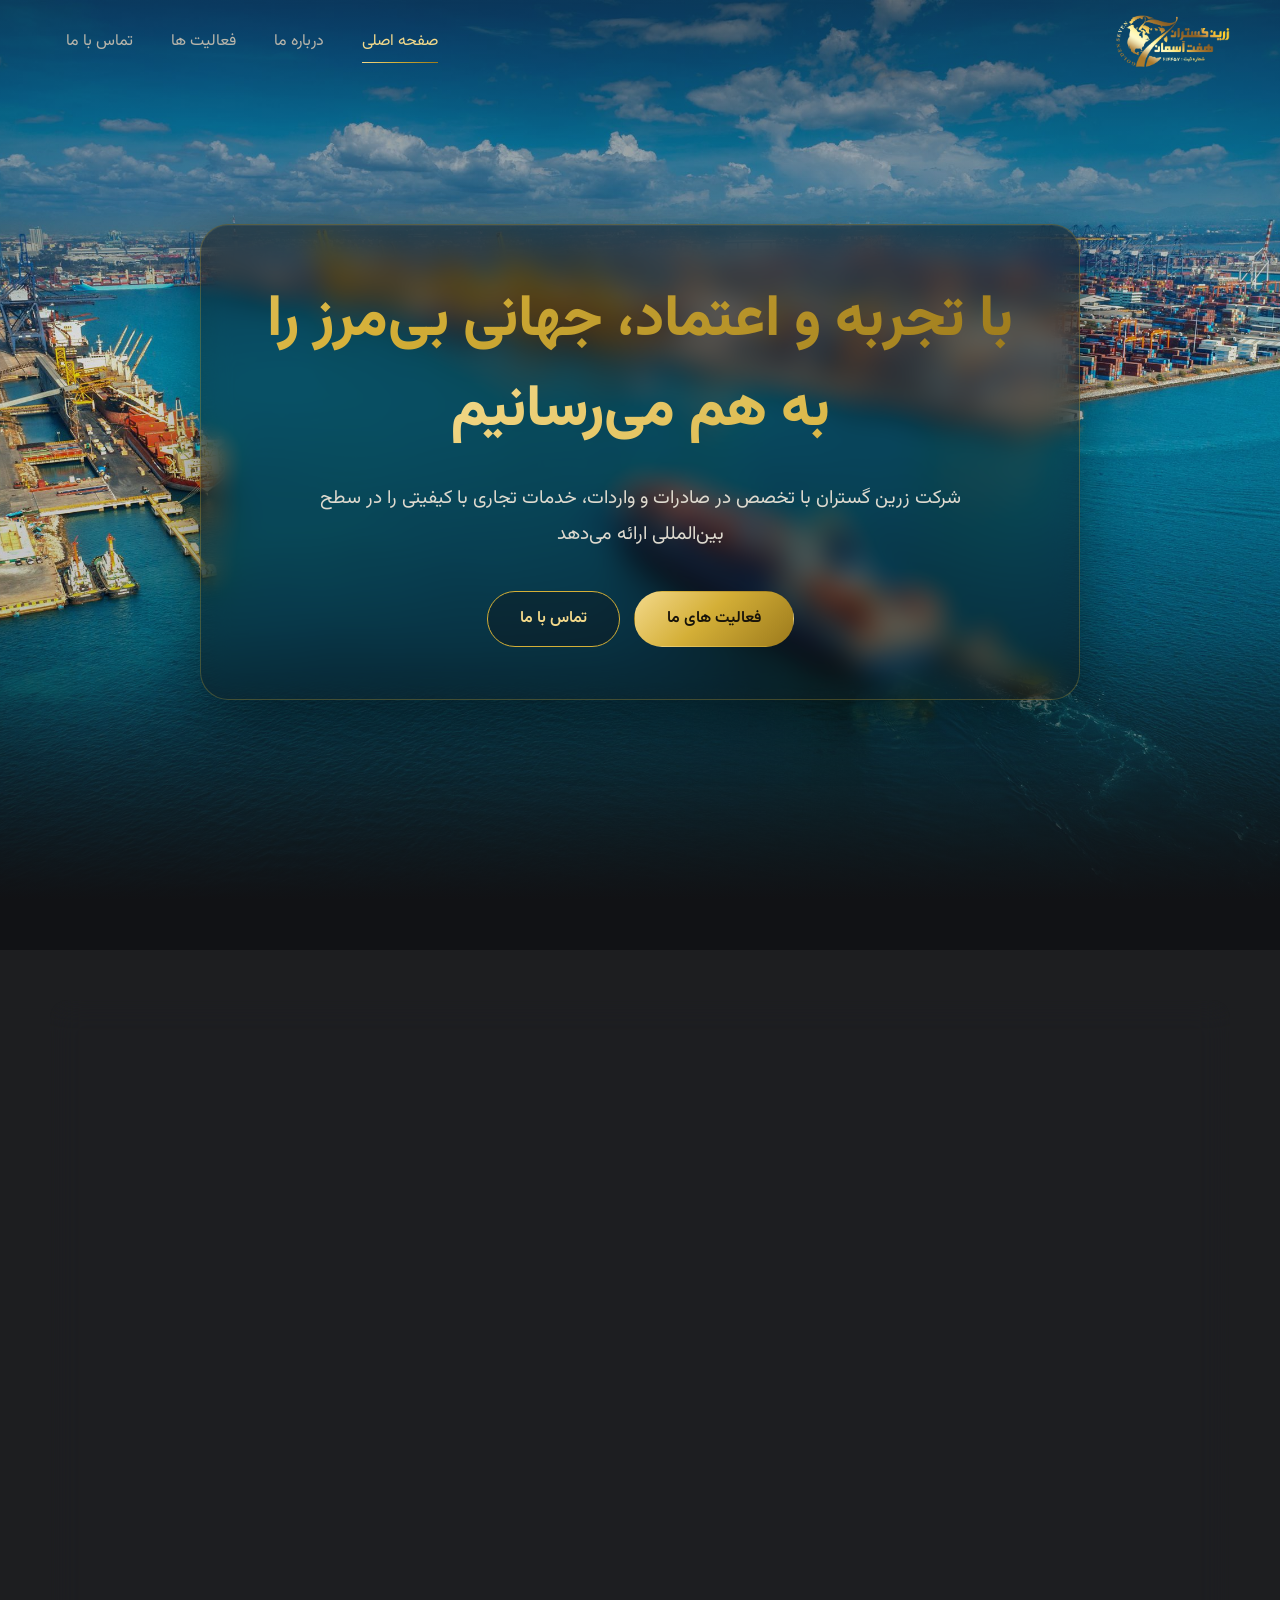
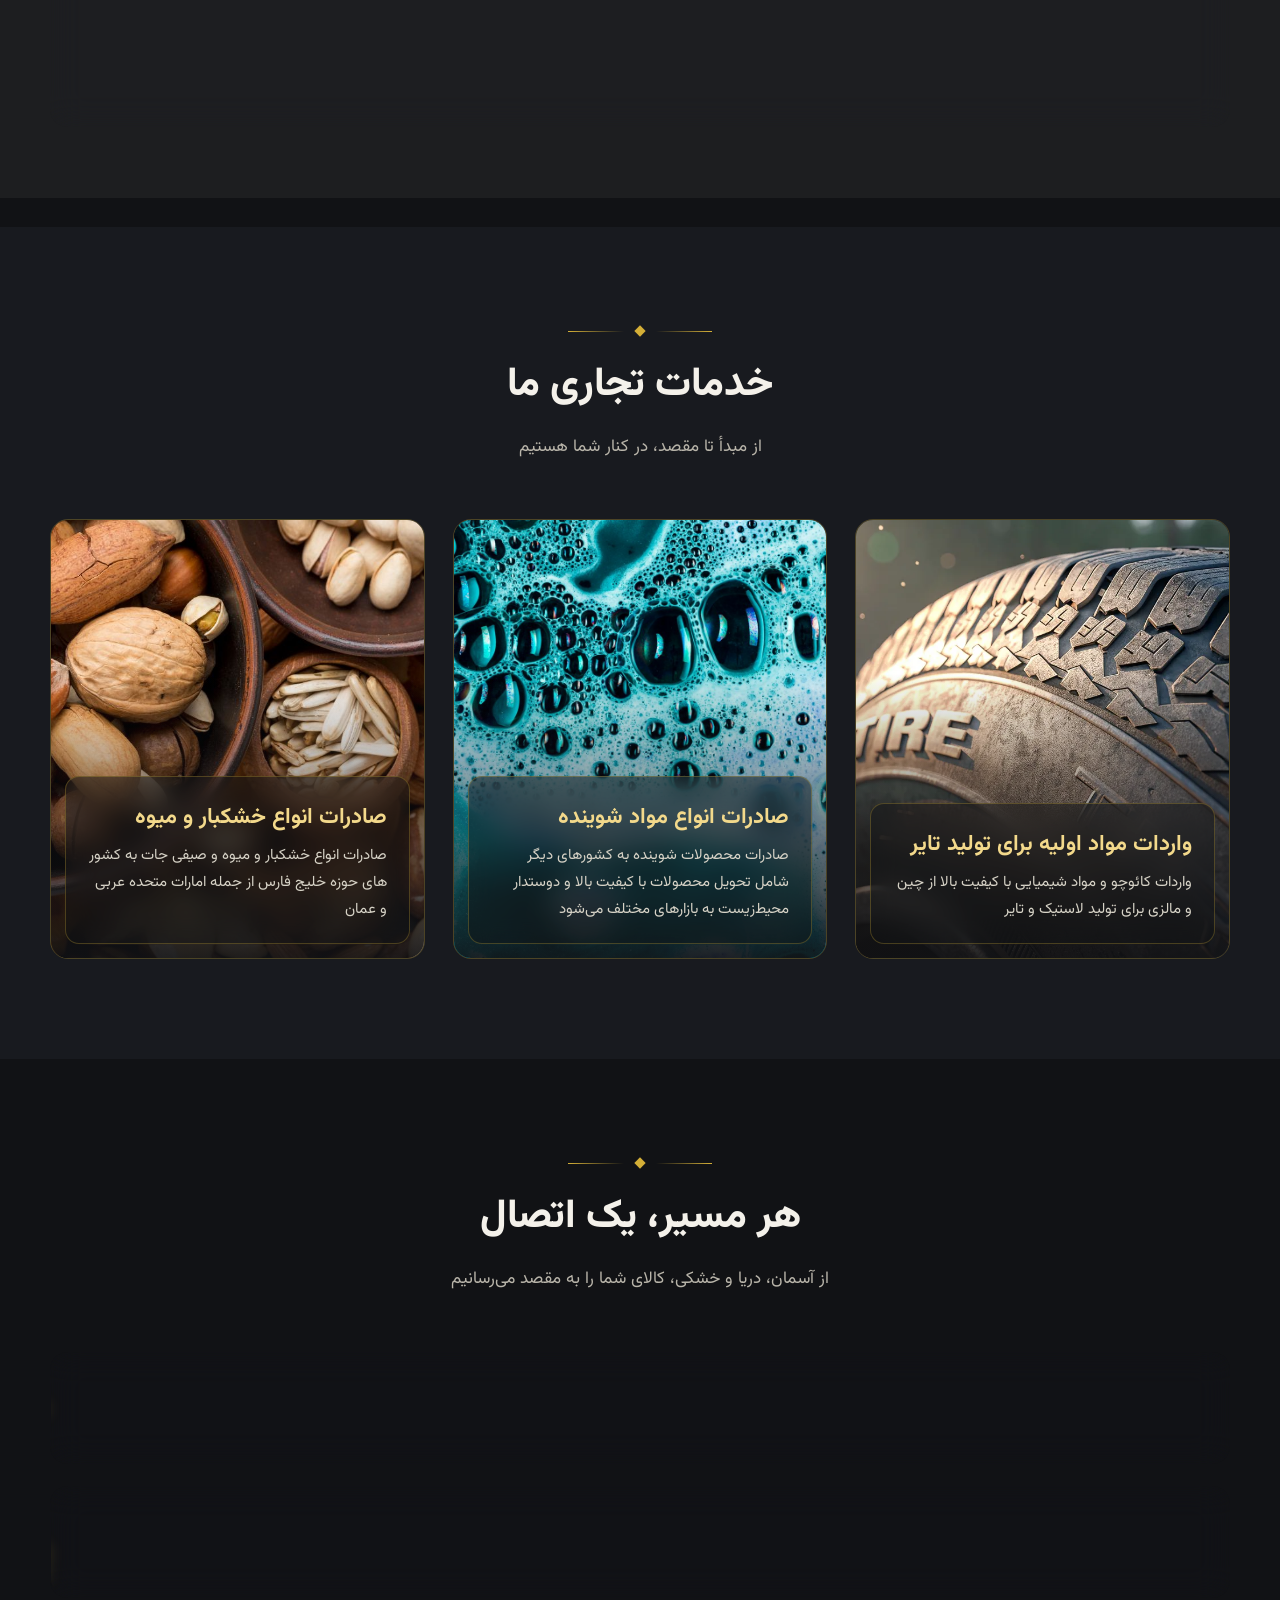
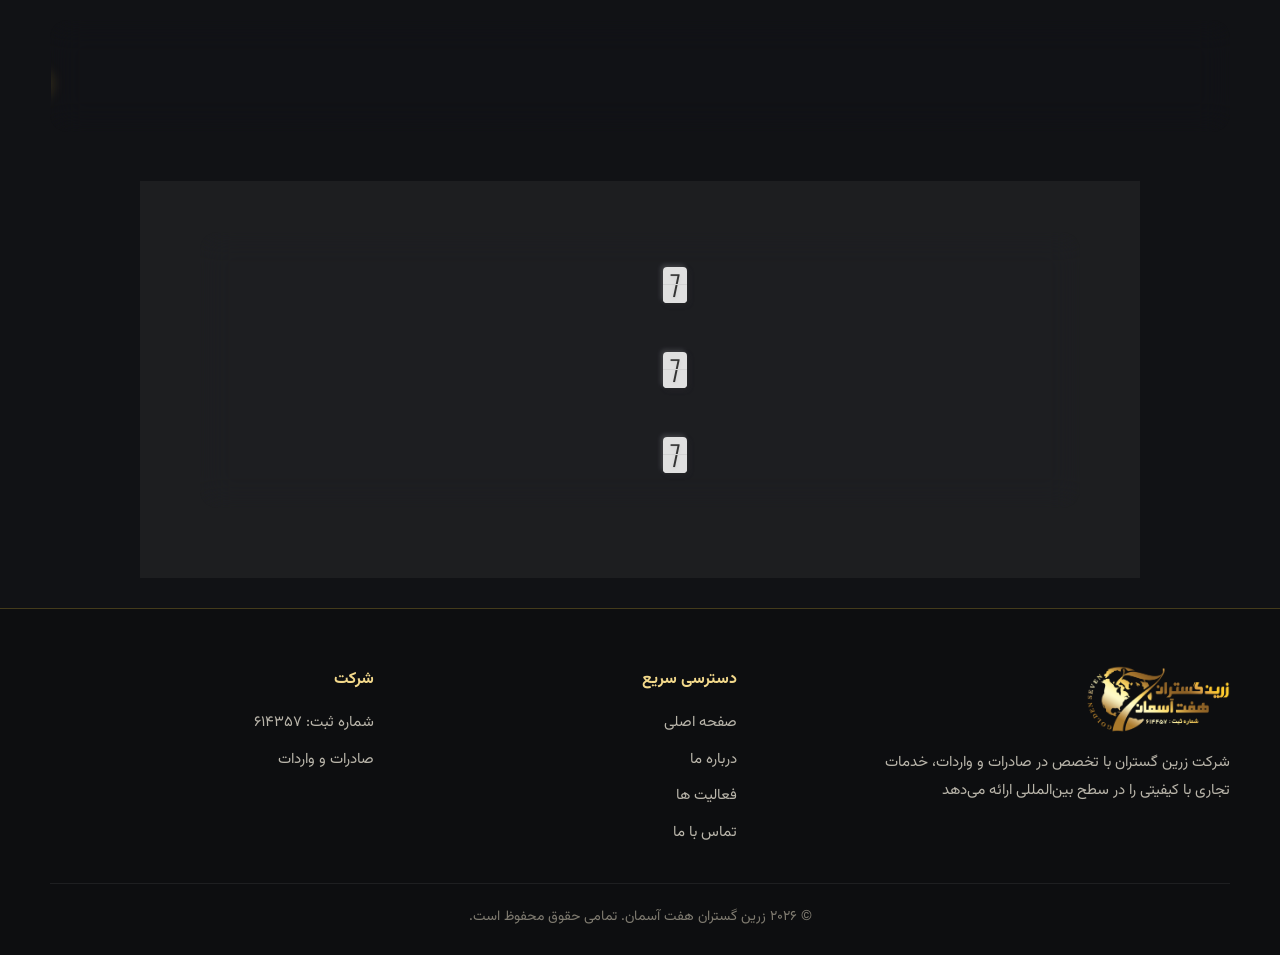
==== index.html @ d0efed1f "Fix flip animation, restore original flip look at half size, add Tehran weather card Co-Authored-By:" ====
<!DOCTYPE html>
<html lang="fa" dir="rtl">
<head>
  <meta charset="utf-8">
  <meta name="viewport" content="width=device-width, initial-scale=1">
  <title data-i18n="home.title">زرین گستران | صادرات و واردات</title>
  <meta name="description" content="شرکت زرین گستران با تخصص در صادرات و واردات، خدمات تجاری با کیفیتی را در سطح بین‌المللی ارائه می‌دهد.">
  <meta name="theme-color" content="#111215">
  <link rel="icon" href="images/Logo.png">
  <link rel="preconnect" href="https://fonts.googleapis.com">
  <link rel="preconnect" href="https://fonts.gstatic.com" crossorigin>
  <link href="https://fonts.googleapis.com/css2?family=Oswald:wght@300&family=Vazirmatn:wght@300;400;600;800&display=swap" rel="stylesheet">
  <link rel="stylesheet" href="css/style.css">
</head>
<body>

<header class="site-header">
  <div class="container header-inner">
    <a class="brand" href="index.html" aria-label="زرین گستران"><img src="images/Logo.png" alt="زرین گستران هفت آسمان"></a>
    <nav class="nav" id="nav">
      <a href="index.html" class="active" data-i18n="nav.home">صفحه اصلی</a>
      <a href="about.html" data-i18n="nav.about">درباره ما</a>
      <a href="activities.html" data-i18n="nav.activities">فعالیت ها</a>
      <a href="contact.html" data-i18n="nav.contact">تماس با ما</a>
      <button class="lang-switch" type="button" aria-label="Language">EN</button>
    </nav>
    <button class="nav-toggle" type="button" aria-label="منو" aria-expanded="false" aria-controls="nav"><span></span></button>
  </div>
</header>

<main>
  <!-- ===== Hero ===== -->
  <section class="hero">
    <div class="hero-bg" role="img" aria-label="کشتی حامل کانتینر"></div>

    <!-- plane flying across the banner -->
    <div class="lane-track" aria-hidden="true">
      <div class="mover">
        <span class="trail"></span>
        <span class="vehicle plane"><svg viewBox="0 0 24 24"><path fill="currentColor" d="M14 8.947L22 14v2l-8-2.526v5.36l3 1.666V22l-4.5-1L8 22v-1.5l3-1.667v-5.36L3 16v-2l8-5.053V3.5a1.5 1.5 0 0 1 3 0z"/></svg></span>
      </div>
    </div>

    <div class="container hero-content">
      <h1 class="fade-up" style="--d:.25s"><span class="gold-text" data-i18n="hero.quote">با تجربه و اعتماد، جهانی بی‌مرز را به هم می‌رسانیم</span></h1>
      <p class="hero-lead fade-up" style="--d:.45s" data-i18n="hero.lead">شرکت زرین گستران با تخصص در صادرات و واردات، خدمات تجاری با کیفیتی را در سطح بین‌المللی ارائه می‌دهد</p>
      <div class="hero-actions fade-up" style="--d:.65s">
        <a class="btn btn-gold" href="activities.html" data-i18n="hero.cta1">فعالیت های ما</a>
        <a class="btn btn-ghost" href="contact.html" data-i18n="hero.cta2">تماس با ما</a>
      </div>
    </div>
    <a class="scroll-hint" href="#intro" aria-label="scroll"><i></i><i></i><i></i></a>
  </section>

  <!-- ===== Introduction ===== -->
  <section class="section" id="intro">
    <div class="container">
      <div class="intro-panel glass reveal">
        <div>
          <h2 data-i18n="intro.title">با تجربه، ارتباطات و حفظ اعتماد، راه تجارت هموار است</h2>
          <p data-i18n="intro.p1">گروه زرین گستران هفت آسمان یک شرکت برجسته و پیشرو در صنعت واردات، صادرات و فعالیت‌های تجاری است که با بیش از دو دهه تجربه موفقیت‌آمیز، به ارائه خدمات گسترده و با کیفیت در انواع صنایع مختلف می‌پردازد. این شرکت علاوه بر صادرات خشکبار، میوه‌جات و صیفی‌جات به بازارهای بین‌المللی، فعالیت‌های گسترده‌ای در زمینه صادرات محصولات غذایی و مواد شوینده به مناطق مختلف دنیا دارد. همچنین، این شرکت واردات انواع ماشین‌آلات صنعتی، تجهیزات پیچیده و مواد اولیه مورد نیاز از منابع بین‌المللی را انجام می‌دهد تا به بهبود و توسعه صنایع داخلی کمک کند.</p>
          <p data-i18n="intro.p2">هدف اصلی گروه زرین گستران هفت آسمان، ارائه خدمات با کیفیت بالا و ایجاد روابط تجاری بین‌المللی پایدار و بلندمدت است. این شرکت با بهره‌گیری از تخصص و تجربه فراوان، به دنبال توسعه مستمر و گسترش فعالیت‌های خود در بازارهای جهانی می‌باشد و نقش بسیار مهمی در توسعه اقتصادی منطقه و کشورهای مختلف دارد.</p>
          <a class="btn btn-gold intro-btn" href="activities.html" data-i18n="intro.btn">فعالیت‌های تجاری</a>
        </div>
        <figure class="intro-photo">
          <div class="clip"><img src="images/office.jpg" alt="دفتر زرین گستران" loading="lazy"></div>
        </figure>
      </div>
    </div>
  </section>

  <!-- ===== Three cards ===== -->
  <section class="section section-alt">
    <div class="container">
      <div class="section-head reveal">
        <div class="ornament"><i></i></div>
        <h2 data-i18n="cards.title">خدمات تجاری ما</h2>
        <p data-i18n="cards.sub">از مبدأ تا مقصد، در کنار شما هستیم</p>
      </div>
      <div class="cards">
        <article class="card reveal" style="--d:0s">
          <img src="images/tyre.webp" alt="تایر" loading="lazy">
          <div class="card-body">
            <h3 data-i18n="card1.title">واردات مواد اولیه برای تولید تایر</h3>
            <p data-i18n="card1.text">واردات کائوچو و مواد شیمیایی با کیفیت بالا از چین و مالزی برای تولید لاستیک و تایر</p>
          </div>
        </article>
        <article class="card reveal" style="--d:.15s">
          <img src="images/detergent.jpg" alt="مواد شوینده" loading="lazy">
          <div class="card-body">
            <h3 data-i18n="card2.title">صادرات انواع مواد شوینده</h3>
            <p data-i18n="card2.text">صادرات محصولات شوینده به کشورهای دیگر شامل تحویل محصولات با کیفیت بالا و دوستدار محیط‌زیست به بازارهای مختلف می‌شود</p>
          </div>
        </article>
        <article class="card reveal" style="--d:.3s">
          <img src="images/fruits-nuts.jpg" alt="خشکبار و میوه" loading="lazy">
          <div class="card-body">
            <h3 data-i18n="card3.title">صادرات انواع خشکبار و میوه</h3>
            <p data-i18n="card3.text">صادرات انواع خشکبار و میوه و صیفی جات به کشور های حوزه خلیج فارس از جمله امارات متحده عربی و عمان</p>
          </div>
        </article>
      </div>
    </div>
  </section>

  <!-- ===== Moving vehicles ===== -->
  <section class="section">
    <div class="container">
      <div class="section-head reveal">
        <div class="ornament"><i></i></div>
        <h2 data-i18n="lanes.title">هر مسیر، یک اتصال</h2>
        <p data-i18n="lanes.sub">از آسمان، دریا و خشکی، کالای شما را به مقصد می‌رسانیم</p>
      </div>
      <div class="lanes">
        <div class="lane lane-air glass reveal">
          <span class="lane-tag" data-i18n="lane.air">حمل هوایی</span>
          <div class="lane-track" aria-hidden="true">
            <div class="mover">
              <span class="trail"></span>
              <span class="vehicle plane"><svg viewBox="0 0 24 24"><path fill="currentColor" d="M14 8.947L22 14v2l-8-2.526v5.36l3 1.666V22l-4.5-1L8 22v-1.5l3-1.667v-5.36L3 16v-2l8-5.053V3.5a1.5 1.5 0 0 1 3 0z"/></svg></span>
            </div>
          </div>
        </div>
        <div class="lane lane-sea glass reveal" style="--d:.1s">
          <span class="lane-tag" data-i18n="lane.sea">حمل دریایی</span>
          <div class="lane-track" aria-hidden="true">
            <div class="mover">
              <span class="trail"></span>
              <span class="vehicle ship"><svg viewBox="0 0 32 32" aria-hidden="true"><g fill="none" stroke="currentColor" stroke-width="1.4" stroke-linecap="round" stroke-linejoin="round"><path d="M18.5 29.5c1.38 0 2.061-.55 2.5-1.5c.42.95 1.12 1.5 2.5 1.5s2.029-.52 2.5-1.5c.47 1 1.12 1.5 2.5 1.5c.965 0 1.582-.244 2.02-.732"/><path d="M3.5 26.5c1.38 0 2.061-.55 2.5-1.5c.42.95 1.12 1.5 2.5 1.5s2.029-.52 2.5-1.5c.47 1 1.12 1.5 2.5 1.5S15.55 26 16 25c.5.97 1.12 1.5 2.5 1.5s2.02-.52 2.5-1.5c.45.98 1.12 1.5 2.5 1.5"/><path d="M27.5 16.5l-5-6L22 7.5H5.9l-.5 3H4l-1.5 6"/><path d="M27.5 16.5h3l-3.44 7.64c-.64 1.44-2.069 2.36-3.649 2.36"/><path d="M3.36 24.573c-.235-.39-.408-.825-.5-1.293L1.5 16.5h22"/><path d="M13.5 7.5h-5l.5-3h2.5zM19.5 4.5v3"/><path d="M24.5 18.5h1M20.5 14.5h1M5.5 14.5h1M8.5 14.5h1M11.5 14.5h1M14.5 14.5h1M17.5 14.5h1M6.5 12.5h1M9.5 12.5h1M12.5 12.5h1M15.5 12.5h1M18.5 12.5h1M7.5 10.5h1M10.5 10.5h1M13.5 10.5h1M16.5 10.5h1M20.5 10.5h2"/></g></svg></span>
            </div>
          </div>
        </div>
        <div class="lane lane-land glass reveal" style="--d:.2s">
          <span class="lane-tag" data-i18n="lane.land">حمل زمینی</span>
          <div class="lane-track" aria-hidden="true">
            <div class="mover">
              <span class="trail"></span>
              <span class="vehicle truck"><svg class="wide" viewBox="-2 -2 126.88 66" aria-hidden="true"><path fill="currentColor" fill-rule="evenodd" clip-rule="evenodd" d="M105.01,40.54c-5.7,0-10.3,4.63-10.3,10.3c0,5.7,4.63,10.3,10.3,10.3c5.7,0,10.3-4.63,10.3-10.3 C115.31,45.14,110.68,40.54,105.01,40.54L105.01,40.54z M61.86,41.46c-5.2,0-9.38,4.22-9.38,9.38c0,5.2,4.22,9.38,9.38,9.38 c5.2,0,9.38-4.22,9.38-9.38C71.24,45.64,67.02,41.46,61.86,41.46L61.86,41.46z M61.86,47.23c-1.99,0-3.61,1.62-3.61,3.61 s1.62,3.61,3.61,3.61c1.99,0,3.61-1.62,3.61-3.61S63.85,47.23,61.86,47.23L61.86,47.23z M24.11,41.46c-5.2,0-9.38,4.22-9.38,9.38 c0,5.2,4.22,9.38,9.38,9.38c5.2,0,9.38-4.22,9.38-9.38C33.5,45.64,29.28,41.46,24.11,41.46L24.11,41.46z M24.11,47.23 c-1.99,0-3.61,1.62-3.61,3.61s1.62,3.61,3.61,3.61c1.99,0,3.61-1.62,3.61-3.61S26.11,47.23,24.11,47.23L24.11,47.23z M47.37,53.53 H38.1v-3.01h9.27V53.53L47.37,53.53z M10.46,53.53H5.63c-1.55,0-2.95-0.66-3.96-1.71c-1.01-1.05-1.65-2.5-1.65-4.02V8.06 c0-2.44-0.36-4.44,1.62-6.42C2.66,0.63,4.05,0,5.6,0h73.32c1.55,0,2.95,0.63,3.96,1.65c1.01,1.01,1.65,2.41,1.65,3.96l0,7.26 l10.27,0.07l3.62,0.02l0,0c0.73,0.79,1.4,1.6,2.01,2.42c2.71,3.64,4.23,7.94,4.52,12.11l16.38,6.27l1.55,16.51h-5.01 c-2.31-18.03-25.03-15.84-25.73,0l-7.61,0v1.74c0,0.86-0.67,1.52-1.52,1.52l-6.69,0v-3.04h5.16V5.61c0-0.7-0.28-1.33-0.76-1.81 c-0.48-0.48-1.11-0.76-1.81-0.76H5.6c-0.7,0-1.33,0.29-1.81,0.76C2.76,4.77,3.07,6.43,3.07,7.7v40.1c0,0.73,0.32,1.43,0.79,1.93 c0.48,0.48,1.08,0.79,1.77,0.79h4.82V53.53L10.46,53.53z M94.46,17.89l-5.83-0.09v9.69h11.02C99.12,23.98,97.49,20.9,94.46,17.89 L94.46,17.89z M105.01,46.88c-2.19,0-3.96,1.77-3.96,3.96c0,2.19,1.77,3.96,3.96,3.96c2.19,0,3.96-1.77,3.96-3.96 C108.97,48.65,107.2,46.88,105.01,46.88L105.01,46.88z"/><path fill="none" stroke="currentColor" stroke-width="2.2" opacity=".5" d="M16 9v28M28 9v28M40 9v28M52 9v28M64 9v28"/></svg></span>
            </div>
          </div>
        </div>
      </div>
    </div>
  </section>

  <!-- ===== World clocks ===== -->
  <section class="section" style="padding-top:0">
    <div class="container">
      <div class="clocks glass reveal">
        <div class="clocks-grid">
          <div class="wx-slot">
            <div class="wx" id="wx" tabindex="0" aria-label="Tehran weather">
              <h3 data-i18n="clock.tehran">تهران</h3>
              <div class="wx-body">
                <svg class="wx-svg" id="wx-svg" data-c="cloud" viewBox="0 0 64 64" xmlns="http://www.w3.org/2000/svg" aria-hidden="true">
                  <defs>
                    <linearGradient gradientUnits="userSpaceOnUse" y2="28.33" y1="19.67" x2="21.5" x1="16.5" id="wx-b"><stop stop-color="#fbbf24" offset="0"/><stop stop-color="#fbbf24" offset=".45"/><stop stop-color="#f59e0b" offset="1"/></linearGradient>
                    <linearGradient gradientUnits="userSpaceOnUse" y2="50.8" y1="21.96" x2="39.2" x1="22.56" id="wx-c"><stop stop-color="#f3f7fe" offset="0"/><stop stop-color="#f3f7fe" offset=".45"/><stop stop-color="#deeafb" offset="1"/></linearGradient>
                    <linearGradient gradientUnits="userSpaceOnUse" y2="48.05" y1="42.95" x2="25.47" x1="22.53" id="wx-a"><stop stop-color="#4286ee" offset="0"/><stop stop-color="#4286ee" offset=".45"/><stop stop-color="#0950bc" offset="1"/></linearGradient>
                  </defs>
                  <g data-l="sun">
                    <circle stroke-width=".5" stroke-miterlimit="10" stroke="#f8af18" fill="url(#wx-b)" r="5" cy="24" cx="19"/>
                    <path d="M19 15.67V12.5m0 23v-3.17m5.89-14.22l2.24-2.24M10.87 32.13l2.24-2.24m0-11.78l-2.24-2.24m16.26 16.26l-2.24-2.24M7.5 24h3.17m19.83 0h-3.17" stroke-width="2" stroke-miterlimit="10" stroke-linecap="round" stroke="#fbbf24" fill="none"><animateTransform values="0 19 24; 360 19 24" type="rotate" repeatCount="indefinite" dur="45s" attributeName="transform"/></path>
                  </g>
                  <g data-l="moon">
                    <path d="M26 31.5A10 10 0 1 1 16 14a8 8 0 0 0 10 17.5z" fill="#fde68a" stroke="#f8af18" stroke-width=".5"/>
                  </g>
                  <g data-l="cloud">
                    <path d="M46.5 31.5h-.32a10.49 10.49 0 00-19.11-8 7 7 0 00-10.57 6 7.21 7.21 0 00.1 1.14A7.5 7.5 0 0018 45.5a4.19 4.19 0 00.5 0v0h28a7 7 0 000-14z" stroke-width=".5" stroke-miterlimit="10" stroke="#e6effc" fill="url(#wx-c)"/>
                  </g>
                  <g data-l="rain" stroke-width="2" stroke-miterlimit="10" stroke-linecap="round" stroke="url(#wx-a)" fill="none">
                    <path d="M24.39 43.03l-.78 4.94"><animateTransform values="1 -5; -2 10" type="translate" repeatCount="indefinite" dur="0.7s" attributeName="transform"/></path>
                    <path d="M31.39 43.03l-.78 4.94"><animateTransform values="1 -5; -2 10" type="translate" repeatCount="indefinite" dur="0.7s" begin="-0.4s" attributeName="transform"/></path>
                    <path d="M38.39 43.03l-.78 4.94"><animateTransform values="1 -5; -2 10" type="translate" repeatCount="indefinite" dur="0.7s" begin="-0.2s" attributeName="transform"/></path>
                  </g>
                  <g data-l="snow" fill="#fff">
                    <circle cx="24" cy="46" r="1.6"><animateTransform values="1 -4; -2 9" type="translate" repeatCount="indefinite" dur="1.6s" attributeName="transform"/></circle>
                    <circle cx="31" cy="46" r="1.6"><animateTransform values="1 -4; -2 9" type="translate" repeatCount="indefinite" dur="1.6s" begin="-0.9s" attributeName="transform"/></circle>
                    <circle cx="38" cy="46" r="1.6"><animateTransform values="1 -4; -2 9" type="translate" repeatCount="indefinite" dur="1.6s" begin="-0.4s" attributeName="transform"/></circle>
                  </g>
                  <g data-l="bolt">
                    <path d="M31 38l-4 7h4l-2 8 7-10h-4l3-5z" fill="#fbbf24" stroke="#f59e0b" stroke-width=".5"/>
                  </g>
                </svg>
                <div class="wx-temp" id="wx-temp">--°</div>
                <div class="wx-info">
                  <p id="wx-desc">…</p>
                  <p id="wx-hum">&nbsp;</p>
                </div>
              </div>
            </div>
          </div>

          <div class="clock-list">
            <div class="clock-row">
              <div class="clock-city"><span data-i18n="clock.tehran">تهران</span><small>Tehran</small></div>
              <div class="clock" data-tz="Asia/Tehran" role="img" aria-label="Tehran"></div>
            </div>
            <div class="clock-row">
              <div class="clock-city"><span data-i18n="clock.hamburg">هامبورگ</span><small>Hamburg</small></div>
              <div class="clock" data-tz="Europe/Berlin" role="img" aria-label="Hamburg"></div>
            </div>
            <div class="clock-row">
              <div class="clock-city"><span data-i18n="clock.hongkong">هنگ‌کنگ</span><small>Hong Kong</small></div>
              <div class="clock" data-tz="Asia/Hong_Kong" role="img" aria-label="Hong Kong"></div>
            </div>
          </div>
        </div>
      </div>
    </div>
  </section>
</main>

<footer class="site-footer">
  <div class="container">
    <div class="footer-grid">
      <div class="footer-brand">
        <img src="images/Logo.png" alt="زرین گستران هفت آسمان">
        <p data-i18n="footer.about">شرکت زرین گستران با تخصص در صادرات و واردات، خدمات تجاری با کیفیتی را در سطح بین‌المللی ارائه می‌دهد</p>
      </div>
      <div>
        <h4 data-i18n="footer.links">دسترسی سریع</h4>
        <ul>
          <li><a href="index.html" data-i18n="nav.home">صفحه اصلی</a></li>
          <li><a href="about.html" data-i18n="nav.about">درباره ما</a></li>
          <li><a href="activities.html" data-i18n="nav.activities">فعالیت ها</a></li>
          <li><a href="contact.html" data-i18n="nav.contact">تماس با ما</a></li>
        </ul>
      </div>
      <div>
        <h4 data-i18n="footer.company">شرکت</h4>
        <ul>
          <li data-i18n="footer.reg">شماره ثبت: ۶۱۴۳۵۷</li>
          <li data-i18n="footer.field">صادرات و واردات</li>
        </ul>
      </div>
    </div>
    <p class="copyright" data-i18n="footer.copy">© ۲۰۲۶ زرین گستران هفت آسمان. تمامی حقوق محفوظ است.</p>
  </div>
</footer>

<script src="js/config.js"></script>
<script src="js/lang/en.js"></script>
<script src="js/main.js"></script>
<script src="js/clock.js"></script>
<script src="js/weather.js"></script>
<script src="js/i18n.js"></script>
</body>
</html>
---- css/style.css ----
/* ==========================================================
   Zarrin Gostaran – Stylesheet
   Logical properties (inline-start/-end) are used throughout,
   so the layout flips automatically between RTL (fa) and LTR (en).
   ========================================================== */

:root {
  --bg: #111215;
  --bg-2: #181a1f;
  --anthracite: #22252b;
  --text: #f4f1ea;
  --text-dim: #b9b5aa;
  --gold: #d4af37;
  --gold-light: #f3d98b;
  --gold-dark: #9c7a1c;
  --gold-gradient: linear-gradient(135deg, #f3d98b 0%, #d4af37 45%, #9c7a1c 100%);
  --line: rgba(212, 175, 55, 0.28);
  --glass: rgba(255, 255, 255, 0.05);
  --radius: 18px;
  --header-h: 84px;
  --container: 1180px;
  --ease: cubic-bezier(0.22, 0.8, 0.2, 1);
}

*, *::before, *::after { box-sizing: border-box; }

html { scroll-behavior: smooth; }

body {
  margin: 0;
  font-family: "Vazirmatn", "Segoe UI", Tahoma, sans-serif;
  background: var(--bg);
  color: var(--text);
  line-height: 1.9;
  font-size: 17px;
  -webkit-font-smoothing: antialiased;
  overflow-x: hidden;
}

img { max-width: 100%; display: block; }
a { color: inherit; text-decoration: none; }
h1, h2, h3, p { margin: 0; }

.container {
  width: min(var(--container), 100% - 40px);
  margin-inline: auto;
}

.gold-text {
  background: var(--gold-gradient);
  -webkit-background-clip: text;
  background-clip: text;
  color: transparent;
}

/* ---------- Glass ---------- */
.glass {
  background: var(--glass);
  border: 1px solid var(--line);
  border-radius: var(--radius);
  -webkit-backdrop-filter: blur(16px) saturate(140%);
  backdrop-filter: blur(16px) saturate(140%);
  box-shadow: 0 10px 40px rgba(0, 0, 0, 0.35), inset 0 1px 0 rgba(255, 255, 255, 0.06);
}

/* ---------- Header ---------- */
.site-header {
  position: fixed;
  inset: 0 0 auto 0;
  z-index: 100;
  height: var(--header-h);
  display: flex;
  align-items: center;
  transition: background 0.4s var(--ease), box-shadow 0.4s var(--ease), height 0.4s var(--ease);
}
.site-header.scrolled {
  height: 70px;
  background: rgba(17, 18, 21, 0.72);
  -webkit-backdrop-filter: blur(16px);
  backdrop-filter: blur(16px);
  border-bottom: 1px solid var(--line);
}
.header-inner {
  display: flex;
  align-items: center;
  justify-content: space-between;
  gap: 24px;
}
.brand img { height: 56px; width: auto; transition: height 0.4s var(--ease); }
.site-header.scrolled .brand img { height: 46px; }

.nav { display: flex; align-items: center; gap: 6px; }
.nav a {
  position: relative;
  padding: 8px 16px;
  font-size: 16px;
  color: var(--text-dim);
  transition: color 0.3s;
}
.nav a::after {
  content: "";
  position: absolute;
  inset-inline: 16px;
  bottom: 2px;
  height: 1px;
  background: var(--gold-gradient);
  transform: scaleX(0);
  transition: transform 0.4s var(--ease);
}
.nav a:hover, .nav a.active { color: var(--gold-light); }
.nav a:hover::after, .nav a.active::after { transform: scaleX(1); }

.lang-switch {
  display: none; /* shown by js/i18n.js once an English dictionary exists */
  padding: 4px 14px;
  border: 1px solid var(--line);
  border-radius: 999px;
  background: transparent;
  color: var(--gold-light);
  font: inherit;
  font-size: 14px;
  cursor: pointer;
  transition: background 0.3s;
}
.lang-switch:hover { background: rgba(212, 175, 55, 0.12); }

.nav-toggle {
  display: none;
  width: 44px;
  height: 44px;
  border: 1px solid var(--line);
  border-radius: 12px;
  background: var(--glass);
  cursor: pointer;
  position: relative;
}
.nav-toggle span,
.nav-toggle span::before,
.nav-toggle span::after {
  content: "";
  position: absolute;
  inset-inline-start: 12px;
  width: 18px;
  height: 1.5px;
  background: var(--gold-light);
  transition: transform 0.3s var(--ease), opacity 0.3s;
}
.nav-toggle span { top: 21px; }
.nav-toggle span::before { top: -6px; inset-inline-start: 0; }
.nav-toggle span::after { top: 6px; inset-inline-start: 0; }
.nav-toggle[aria-expanded="true"] span { background: transparent; }
.nav-toggle[aria-expanded="true"] span::before { transform: translateY(6px) rotate(45deg); }
.nav-toggle[aria-expanded="true"] span::after { transform: translateY(-6px) rotate(-45deg); }

/* ---------- Hero ---------- */
.hero {
  position: relative;
  min-height: 100svh;
  display: flex;
  align-items: center;
  overflow: hidden;
  isolation: isolate;
}
.hero-bg {
  position: absolute;
  inset: 0;
  z-index: -2;
  background: url("../images/hero.jpg") center / cover no-repeat;
  animation: kenburns 28s ease-in-out infinite alternate;
}
.hero::before {
  content: "";
  position: absolute;
  inset: 0;
  z-index: -1;
  background: linear-gradient(180deg, rgba(17, 18, 21, 0.6) 0%, rgba(17, 18, 21, 0.12) 35%, rgba(17, 18, 21, 0.25) 70%, var(--bg) 100%);
}
@keyframes kenburns {
  from { transform: scale(1.02); }
  to { transform: scale(1.14) translateY(-1.5%); }
}

.hero { padding-block: calc(var(--header-h) + 40px) 100px; }
.hero-content {
  text-align: center;
  max-width: 880px;
  margin-inline: auto;
  padding: 52px 40px;
  border-radius: 28px;
  border: 1px solid var(--line);
  background: rgba(17, 18, 21, 0.5);
  -webkit-backdrop-filter: blur(14px) saturate(130%);
  backdrop-filter: blur(14px) saturate(130%);
  box-shadow: 0 20px 60px rgba(0, 0, 0, 0.45), inset 0 1px 0 rgba(255, 255, 255, 0.06);
}
.eyebrow {
  display: inline-block;
  padding: 4px 18px;
  margin-bottom: 26px;
  font-size: 14px;
  letter-spacing: 0.04em;
  color: var(--gold-light);
  border: 1px solid var(--line);
  border-radius: 999px;
  background: rgba(17, 18, 21, 0.4);
  -webkit-backdrop-filter: blur(10px);
  backdrop-filter: blur(10px);
}
.hero h1 {
  font-size: clamp(30px, 5.2vw, 58px);
  line-height: 1.55;
  font-weight: 800;
  margin-bottom: 24px;
}
.hero-lead {
  max-width: 680px;
  margin: 0 auto 38px;
  color: #dedacf;
  font-size: clamp(16px, 2vw, 19px);
}
.hero-actions { display: flex; gap: 14px; justify-content: center; flex-wrap: wrap; }

.btn {
  display: inline-flex;
  align-items: center;
  justify-content: center;
  padding: 12px 32px;
  border-radius: 999px;
  font: inherit;
  font-size: 16px;
  font-weight: 600;
  cursor: pointer;
  border: 1px solid var(--gold);
  transition: transform 0.35s var(--ease), box-shadow 0.35s var(--ease), background 0.35s;
}
.btn-gold { background: var(--gold-gradient); color: #17130a; border-color: transparent; }
.btn-gold:hover { transform: translateY(-3px); box-shadow: 0 10px 30px rgba(212, 175, 55, 0.35); }
.btn-ghost {
  background: rgba(17, 18, 21, 0.35);
  color: var(--gold-light);
  -webkit-backdrop-filter: blur(10px);
  backdrop-filter: blur(10px);
}
.btn-ghost:hover { background: rgba(212, 175, 55, 0.14); transform: translateY(-3px); }

.scroll-hint {
  position: absolute;
  bottom: 28px;
  inset-inline: 0;
  margin-inline: auto;
  width: 34px;
  height: 56px;
  display: flex;
  flex-direction: column;
  align-items: center;
  filter: drop-shadow(0 0 6px rgba(0, 0, 0, 0.6));
}
/* three gold chevrons that light up one after another, pointing down */
.scroll-hint i {
  display: block;
  width: 16px;
  height: 16px;
  margin-top: -5px;
  border-right: 2.5px solid var(--gold-light);
  border-bottom: 2.5px solid var(--gold-light);
  transform: rotate(45deg);
  opacity: 0;
  animation: chevron 1.8s ease-in-out infinite;
}
.scroll-hint i:nth-child(1) { animation-delay: 0s; }
.scroll-hint i:nth-child(2) { animation-delay: 0.25s; }
.scroll-hint i:nth-child(3) { animation-delay: 0.5s; }
.scroll-hint:hover i { border-color: #fff; }
@keyframes chevron {
  0% { opacity: 0; translate: 0 -6px; }
  40% { opacity: 1; }
  100% { opacity: 0; translate: 0 8px; }
}

/* ---------- Moving vehicles (plane / ship / truck) ---------- */
/* The track is always LTR: vehicles enter on the left and leave on the right. */
.lane-track {
  position: absolute;
  inset: 0;
  direction: ltr;
  overflow: hidden;
  pointer-events: none;
}
.mover {
  position: absolute;
  left: 0;
  top: var(--y, 50%);
  display: flex;
  align-items: center;
  transform: translate(-100%, -50%);
  animation: travel var(--dur, 10s) linear var(--delay, 0s) infinite;
  will-change: transform;
}
@keyframes travel {
  from { transform: translate(-100%, -50%); }
  to { transform: translate(100vw, -50%); }
}
.trail {
  width: min(36vw, 420px);
  height: 2px;
  border-radius: 2px;
  background: linear-gradient(90deg, transparent 0%, rgba(212, 175, 55, 0.15) 40%, var(--gold-light) 100%);
  box-shadow: 0 0 12px rgba(212, 175, 55, 0.5);
}
.vehicle {
  display: block;
  font-size: var(--size, 44px);
  color: var(--gold-light);
  line-height: 0;
  filter: drop-shadow(0 0 8px rgba(212, 175, 55, 0.45));
}
.vehicle svg { display: block; width: 1em; height: 1em; }
.vehicle.plane svg { transform: rotate(90deg); }
.vehicle.ship { animation: bob 3.2s ease-in-out infinite; }
.vehicle.truck { animation: rumble 0.5s ease-in-out infinite; }
@keyframes bob {
  0%, 100% { transform: translateY(0) rotate(-0.8deg); }
  50% { transform: translateY(3px) rotate(0.8deg); }
}
@keyframes rumble {
  0%, 100% { transform: translateY(0); }
  50% { transform: translateY(-1.2px); }
}

/* hero plane sits above the text, high up */
.hero .mover { --y: 22%; --dur: 11s; --delay: 1.2s; --size: 40px; }
.hero .lane-track { z-index: 0; }

/* ---------- Sections ---------- */
.section { padding-block: 100px; position: relative; }
.section-alt { background: var(--bg-2); }

.section-head { text-align: center; max-width: 720px; margin: 0 auto 56px; }
.section-head h2 {
  font-size: clamp(26px, 3.6vw, 40px);
  font-weight: 800;
  line-height: 1.6;
  margin-bottom: 14px;
}
.section-head p { color: var(--text-dim); }
.ornament {
  display: flex;
  align-items: center;
  justify-content: center;
  gap: 12px;
  margin-bottom: 18px;
}
.ornament::before, .ornament::after {
  content: "";
  width: 56px;
  height: 1px;
  background: linear-gradient(90deg, transparent, var(--gold));
}
.ornament::after { transform: scaleX(-1); }
.ornament i {
  width: 8px;
  height: 8px;
  background: var(--gold);
  transform: rotate(45deg);
}

/* Intro panel */
.intro-panel {
  display: grid;
  grid-template-columns: 1.1fr 1fr;
  gap: 48px;
  align-items: center;
  padding: 56px;
}
.intro-panel h2 { font-size: clamp(24px, 3vw, 34px); line-height: 1.7; margin-bottom: 18px; font-weight: 800; }
.intro-panel p { color: var(--text-dim); font-size: 18px; }
.quote-box {
  position: relative;
  padding: 36px 32px;
  border-radius: var(--radius);
  background: linear-gradient(160deg, rgba(212, 175, 55, 0.12), rgba(212, 175, 55, 0.02));
  border: 1px solid var(--line);
  font-size: clamp(20px, 2.4vw, 26px);
  line-height: 1.9;
  font-weight: 600;
  color: var(--gold-light);
}
.quote-box::before {
  content: "”";
  position: absolute;
  top: -6px;
  inset-inline-start: 22px;
  font-size: 88px;
  line-height: 1;
  color: var(--gold);
  opacity: 0.35;
}

/* Three image cards */
.cards { display: grid; grid-template-columns: repeat(3, 1fr); gap: 28px; }
.card {
  position: relative;
  height: 440px;
  border-radius: var(--radius);
  overflow: hidden;
  border: 1px solid var(--line);
  isolation: isolate;
}
.card img {
  position: absolute;
  inset: 0;
  width: 100%;
  height: 100%;
  object-fit: cover;
  z-index: -2;
  transition: transform 1.2s var(--ease);
}
.card::before {
  content: "";
  position: absolute;
  inset: 0;
  z-index: -1;
  background: linear-gradient(180deg, transparent 35%, rgba(17, 18, 21, 0.92) 100%);
}
.card:hover img { transform: scale(1.08); }
.card-body {
  position: absolute;
  inset: auto 14px 14px 14px;
  padding: 20px 22px;
  border-radius: 14px;
  background: rgba(17, 18, 21, 0.45);
  border: 1px solid var(--line);
  -webkit-backdrop-filter: blur(14px);
  backdrop-filter: blur(14px);
  transition: transform 0.5s var(--ease), border-color 0.4s;
}
.card:hover .card-body { transform: translateY(-6px); border-color: var(--gold); }
.card h3 { font-size: 22px; margin-bottom: 4px; color: var(--gold-light); }
.card p { font-size: 15px; line-height: 1.8; color: #d6d2c6; }

/* Lanes section */
.lanes { display: grid; gap: 22px; }
.lane {
  position: relative;
  height: 112px;
  overflow: hidden;
}
.lane::before { /* the road / sea / air route line */
  content: "";
  position: absolute;
  inset-inline: 0;
  top: 50%;
  border-top: 1px dashed rgba(212, 175, 55, 0.3);
}
.lane-tag {
  position: absolute;
  top: 10px;
  inset-inline-start: 18px;
  z-index: 2;
  font-size: 13px;
  letter-spacing: 0.04em;
  color: var(--gold-light);
  opacity: 0.85;
}
.lane .mover { --size: 52px; }
.lane-air .mover { --dur: 8s; --delay: 0s; }
.lane-sea .mover { --dur: 15s; --delay: 2s; --size: 60px; }
.lane-land .mover { --dur: 11s; --delay: 1s; --size: 50px; }

/* ---------- Inner pages ---------- */
.page-hero {
  position: relative;
  padding: calc(var(--header-h) + 80px) 0 80px;
  text-align: center;
  isolation: isolate;
  overflow: hidden;
}
.page-hero::before {
  content: "";
  position: absolute;
  inset: 0;
  z-index: -2;
  background: url("../images/hero.jpg") center / cover no-repeat;
  filter: blur(3px);
  transform: scale(1.06);
}
.page-hero::after {
  content: "";
  position: absolute;
  inset: 0;
  z-index: -1;
  background: linear-gradient(180deg, rgba(17, 18, 21, 0.78), var(--bg));
}
.page-hero h1 { font-size: clamp(32px, 5vw, 52px); font-weight: 800; margin-bottom: 10px; }
.page-hero p { color: var(--text-dim); max-width: 620px; margin-inline: auto; }

.about-grid { display: grid; grid-template-columns: 1fr 1fr; gap: 28px; align-items: stretch; }
.about-text { padding: 44px; }
.about-text h2 { font-size: 28px; margin-bottom: 16px; font-weight: 800; }
.about-text p { color: var(--text-dim); margin-bottom: 14px; }
.about-logo {
  display: grid;
  place-items: center;
  padding: 44px;
  background: radial-gradient(circle at 50% 40%, rgba(212, 175, 55, 0.14), transparent 70%), var(--glass);
}
.about-logo img { width: min(360px, 90%); animation: float 6s ease-in-out infinite; }
@keyframes float { 0%, 100% { transform: translateY(0); } 50% { transform: translateY(-10px); } }

.values { display: grid; grid-template-columns: repeat(4, 1fr); gap: 22px; }
.value { padding: 30px 24px; text-align: center; transition: transform 0.5s var(--ease), border-color 0.4s; }
.value:hover { transform: translateY(-8px); border-color: var(--gold); }
.value .num {
  display: block;
  font-size: 34px;
  font-weight: 800;
  margin-bottom: 6px;
  background: var(--gold-gradient);
  -webkit-background-clip: text;
  background-clip: text;
  color: transparent;
}
.value h3 { font-size: 20px; margin-bottom: 8px; }
.value p { font-size: 15px; color: var(--text-dim); line-height: 1.8; }

.services { display: grid; grid-template-columns: repeat(3, 1fr); gap: 24px; }
.service { padding: 34px 28px; transition: transform 0.5s var(--ease), border-color 0.4s, box-shadow 0.5s; }
.service:hover { transform: translateY(-8px); border-color: var(--gold); box-shadow: 0 18px 50px rgba(0, 0, 0, 0.5), 0 0 30px rgba(212, 175, 55, 0.12); }
.service .ico {
  width: 62px;
  height: 62px;
  display: grid;
  place-items: center;
  margin-bottom: 20px;
  border: 1px solid var(--line);
  border-radius: 16px;
  font-size: 32px;
  color: var(--gold-light);
  background: rgba(212, 175, 55, 0.06);
}
.service .ico svg { width: 1em; height: 1em; }
.service h3 { font-size: 21px; margin-bottom: 8px; }
.service p { font-size: 15.5px; color: var(--text-dim); line-height: 1.9; }

/* Contact */
.contact-grid { display: grid; grid-template-columns: 1fr 1.25fr; gap: 28px; align-items: start; }
.contact-info { display: grid; gap: 18px; }
.info-item { display: flex; gap: 18px; align-items: center; padding: 22px 24px; }
.info-item .ico {
  flex: none;
  width: 52px;
  height: 52px;
  display: grid;
  place-items: center;
  border: 1px solid var(--line);
  border-radius: 14px;
  color: var(--gold-light);
  background: rgba(212, 175, 55, 0.06);
}
.info-item .ico svg { width: 24px; height: 24px; }
.info-item h3 { font-size: 16px; color: var(--gold-light); font-weight: 600; }
.info-item p { color: var(--text-dim); font-size: 16px; }

.form { padding: 40px; display: grid; gap: 18px; }
.form h2 { font-size: 26px; font-weight: 800; }
.field { display: grid; gap: 6px; }
.field label { font-size: 14px; color: var(--text-dim); }
.field input, .field textarea {
  width: 100%;
  padding: 12px 16px;
  font: inherit;
  font-size: 16px;
  color: var(--text);
  background: rgba(17, 18, 21, 0.55);
  border: 1px solid rgba(255, 255, 255, 0.12);
  border-radius: 12px;
  outline: none;
  transition: border-color 0.3s, box-shadow 0.3s;
}
.field textarea { min-height: 140px; resize: vertical; }
.field input:focus, .field textarea:focus { border-color: var(--gold); box-shadow: 0 0 0 3px rgba(212, 175, 55, 0.15); }
.form-row { display: grid; grid-template-columns: 1fr 1fr; gap: 18px; }
.form-status { min-height: 1.5em; font-size: 15px; color: var(--gold-light); }

/* ---------- Footer ---------- */
.site-footer { border-top: 1px solid var(--line); background: #0d0e10; padding: 56px 0 24px; }
.footer-grid { display: grid; grid-template-columns: 1.4fr 1fr 1fr; gap: 40px; margin-bottom: 36px; }
.footer-brand img { height: 70px; width: auto; margin-bottom: 14px; }
.footer-brand p { color: var(--text-dim); font-size: 15px; max-width: 380px; }
.site-footer h4 { font-size: 16px; margin: 0 0 14px; color: var(--gold-light); }
.site-footer ul { list-style: none; margin: 0; padding: 0; display: grid; gap: 8px; }
.site-footer li, .site-footer li a { color: var(--text-dim); font-size: 15px; transition: color 0.3s; }
.site-footer li a:hover { color: var(--gold-light); }
.copyright {
  padding-top: 20px;
  border-top: 1px solid rgba(255, 255, 255, 0.07);
  text-align: center;
  font-size: 14px;
  color: #7f7b70;
}

/* ---------- Reveal on scroll ---------- */
.reveal { opacity: 0; transform: translateY(34px); transition: opacity 0.9s var(--ease), transform 0.9s var(--ease); transition-delay: var(--d, 0s); }
.reveal.in { opacity: 1; transform: none; }

.fade-up { opacity: 0; transform: translateY(26px); animation: fadeUp 1s var(--ease) forwards; animation-delay: var(--d, 0s); }
@keyframes fadeUp { to { opacity: 1; transform: none; } }

/* ---------- Responsive ---------- */
@media (max-width: 980px) {
  .cards, .services { grid-template-columns: 1fr 1fr; }
  .values { grid-template-columns: 1fr 1fr; }
  .intro-panel, .about-grid, .contact-grid { grid-template-columns: 1fr; }
  .intro-panel { padding: 36px 28px; gap: 28px; }
}

@media (max-width: 820px) {
  .nav-toggle { display: block; }
  .nav {
    position: fixed;
    inset: 0 0 auto 0;
    top: var(--header-h);
    flex-direction: column;
    align-items: stretch;
    gap: 0;
    padding: 12px 20px 24px;
    background: rgba(17, 18, 21, 0.94);
    -webkit-backdrop-filter: blur(18px);
    backdrop-filter: blur(18px);
    border-bottom: 1px solid var(--line);
    transform: translateY(-12px);
    opacity: 0;
    visibility: hidden;
    transition: opacity 0.35s var(--ease), transform 0.35s var(--ease), visibility 0.35s;
  }
  .nav.open { opacity: 1; transform: none; visibility: visible; }
  .nav a { padding: 14px 8px; border-bottom: 1px solid rgba(255, 255, 255, 0.06); }
  .nav a::after { display: none; }
}

@media (max-width: 640px) {
  body { font-size: 16px; }
  .section { padding-block: 70px; }
  .cards, .services, .values, .form-row, .footer-grid { grid-template-columns: 1fr; }
  .card { height: 380px; }
  .hero-content { padding: 32px 20px; }
  .about-text, .form { padding: 28px 22px; }
  .lane { height: 96px; }
  .lane .mover { --size: 44px; }
  .hero .mover { --size: 32px; }
}

@media (prefers-reduced-motion: reduce) {
  *, *::before, *::after { animation-duration: 0.001s !important; animation-iteration-count: 1 !important; transition-duration: 0.001s !important; }
  .reveal, .fade-up { opacity: 1; transform: none; }
  .mover { transform: translate(calc(50vw - 50%), -50%); }
}

/* ---------- Page title: dark glass panel ---------- */
.page-hero .container {
  max-width: 760px;
  padding: 40px 32px 44px;
  border-radius: 28px;
  border: 1px solid var(--line);
  background: rgba(17, 18, 21, 0.55);
  -webkit-backdrop-filter: blur(16px) saturate(130%);
  backdrop-filter: blur(16px) saturate(130%);
  box-shadow: 0 20px 60px rgba(0, 0, 0, 0.45), inset 0 1px 0 rgba(255, 255, 255, 0.06);
}
@media (max-width: 640px) {
  .page-hero .container { padding: 28px 20px 32px; }
}

/* Intro text (long copy) */
.intro-panel { grid-template-columns: 1.5fr 1fr; align-items: stretch; gap: 44px; }
.intro-panel p { font-size: 16.5px; line-height: 2.1; text-align: justify; }
.intro-panel p + p { margin-top: 14px; }
.intro-btn { margin-top: 28px; }

/* Intro photo: fills the height of the text column */
.intro-photo {
  position: relative;
  margin: 0;
  min-height: 280px;
  border-radius: 20px;
  border: 1px solid var(--gold);
  padding: 8px;
  background: rgba(212, 175, 55, 0.06);
  box-shadow: 0 16px 40px rgba(0, 0, 0, 0.45);
}
.intro-photo::before { /* thin offset gold frame */
  content: "";
  position: absolute;
  inset: -10px 10px 10px -10px;
  border: 1px solid var(--line);
  border-radius: 24px;
  z-index: -1;
}
.intro-photo img {
  width: 100%;
  height: 100%;
  object-fit: cover;
  border-radius: 13px;
  transition: transform 1.2s var(--ease);
}
.intro-photo { overflow: visible; isolation: isolate; }
.intro-photo .clip { position: absolute; inset: 8px; overflow: hidden; border-radius: 13px; }
.intro-photo .clip img { position: absolute; inset: 0; border-radius: 0; }
.intro-photo:hover .clip img { transform: scale(1.06); }
@media (max-width: 980px) {
  .intro-photo { min-height: 260px; order: -1; }
}
@media (max-width: 980px) {
  .intro-panel { grid-template-columns: 1fr; gap: 28px; padding: 36px 28px; }
  .intro-photo { height: 260px; }
}
@media (max-width: 640px) {
  .intro-panel { padding: 28px 20px; }
  .intro-panel p { text-align: start; }
}

/* wide icons (truck) keep their aspect ratio */
.vehicle svg.wide { width: 1.9em; height: 1em; }
.service .ico svg.wide { width: 1.5em; height: 0.8em; }
.lane-sea .mover { --size: 62px; --y: 58%; }
.lane-land .mover { --size: 46px; }

/* ---------- World clocks + Tehran weather ---------- */
.clocks { padding: 28px 40px; max-width: 880px; margin-inline: auto; }
.clocks-grid { direction: ltr; display: flex; align-items: center; justify-content: center; gap: 64px; }

.clock-list { direction: rtl; flex: 1; max-width: 440px; }
html[dir="ltr"] .clock-list { direction: ltr; }
.clock-row {
  display: flex;
  align-items: center;
  justify-content: space-between;
  gap: 20px;
  padding: 18px 0;
  border-bottom: 1px solid rgba(212, 175, 55, 0.16);
}
.clock-row:first-child { padding-top: 0; }
.clock-row:last-child { border-bottom: 0; padding-bottom: 0; }
.clock-city { font-size: 20px; font-weight: 800; line-height: 1.5; color: var(--gold-light); }
.clock-city small { display: block; font-size: 12px; font-weight: 400; letter-spacing: 0.08em; color: var(--text-dim); }

/* Flip digits – Uiverse look (light cards, soft neumorphic shadow), scaled down */
.clock { --w: 24px; --h: 36px; direction: ltr; display: flex; align-items: center; gap: 3px; }
.clock .sep { width: 7px; text-align: center; font-family: "Oswald", sans-serif; font-weight: 300; font-size: 20px; color: #e0e0e0; animation: blink 1s steps(2, start) infinite; }
@keyframes blink { 50% { opacity: 0.25; } }

.digit {
  position: relative;
  width: var(--w);
  height: var(--h);
  perspective: 300px;
  border-radius: 4px;
  box-shadow: 2px 2px 5px rgba(42, 42, 42, 0.45), -2px -2px 5px rgba(255, 255, 255, 0.18);
}
.digit::after { /* centre split line */
  content: "";
  position: absolute;
  inset: calc(50% - 0.5px) 0 auto 0;
  height: 1px;
  background: #d2d2d2;
  z-index: 6;
}
.digit .half {
  position: absolute;
  left: 0;
  width: 100%;
  height: 50%;
  overflow: hidden;
  background: #e0e0e0;
  color: #333;
  font-family: "Oswald", sans-serif;
  font-weight: 300;
  font-size: calc(var(--h) * 0.78);
  text-shadow: 0 1px 1px rgba(0, 0, 0, 0.05), 0 2px 4px rgba(0, 0, 0, 0.08);
}
.digit .half span {
  position: absolute;
  left: 0;
  top: 0;
  width: 100%;
  height: var(--h);
  display: flex;
  align-items: center;
  justify-content: center;
  line-height: 1;
}
.digit .top { top: 0; border-radius: 4px 4px 0 0; }
.digit .bottom,
.digit .leaf .back { border-radius: 0 0 4px 4px; }
.digit .bottom { bottom: 0; }
.digit .bottom span,
.digit .leaf .back span { top: calc(var(--h) / -2); }

.digit .leaf {
  position: absolute;
  top: 0;
  left: 0;
  width: 100%;
  height: 50%;
  display: none;
  transform-origin: 50% 100%;
  transform-style: preserve-3d;
  transition: transform 0.6s ease-in;
  z-index: 5;
}
.digit .leaf.on { display: block; }
.digit .leaf.go { transform: rotateX(-180deg); }
.digit .leaf .half { top: 0; height: 100%; backface-visibility: hidden; }
.digit .leaf .front { border-radius: 4px 4px 0 0; }
.digit .leaf .back { transform: rotateX(180deg); }

/* Weather card (Uiverse "jamik-dev") – original colours */
.wx-slot { position: relative; flex: none; width: 112px; height: 192px; }
.wx {
  position: absolute;
  top: 0;
  left: 0;
  z-index: 8;
  direction: ltr;
  overflow: hidden;
  width: 112px;
  height: 192px;
  padding: 16px;
  border-radius: 24px;
  background: #22272b;
  color: #fff;
  font-family: ui-monospace, "SFMono-Regular", Menlo, Consolas, monospace;
  cursor: pointer;
  transition: all 0.3s;
  outline: none;
}
.wx:hover, .wx:focus-visible { width: 224px; background: #0c66e4; }
.wx h3 { margin: 0; font-size: 20px; line-height: 28px; text-align: center; font-weight: 400; }
.wx-body { position: relative; }
.wx-svg { display: block; width: 80px; transform: scale(1.1); }
.wx-temp {
  position: absolute;
  left: 50%;
  font-family: "Oswald", sans-serif;
  font-weight: 300;
  font-size: 48px;
  line-height: 1;
  transform: translateX(-50%);
  transition: all 0.3s;
}
.wx:hover .wx-temp, .wx:focus-visible .wx-temp { transform: translate(calc(-50% + 32px), -64px) scale(1.5); }
.wx-info { position: absolute; left: -170px; margin-top: 8px; transition: all 0.3s; width: 150px; }
.wx:hover .wx-info, .wx:focus-visible .wx-info { left: 40px; }
.wx-info p { margin: 0; font-size: 14px; line-height: 20px; white-space: nowrap; unicode-bidi: plaintext; }

/* weather icon layers – shown according to data-c on the <svg> */
.wx-svg [data-l] { display: none; }
.wx-svg[data-c~="sun"] [data-l="sun"],
.wx-svg[data-c~="moon"] [data-l="moon"],
.wx-svg[data-c~="cloud"] [data-l="cloud"],
.wx-svg[data-c~="rain"] [data-l="rain"],
.wx-svg[data-c~="snow"] [data-l="snow"],
.wx-svg[data-c~="bolt"] [data-l="bolt"] { display: inline; }
.wx-svg[data-c="sun"] [data-l="sun"],
.wx-svg[data-c="moon"] [data-l="moon"] { transform: translate(12px, 8px) scale(1.25); }

@media (max-width: 760px) {
  .clocks { padding: 24px 18px; }
  .clocks-grid { flex-direction: column; gap: 28px; }
  .clock-list { width: 100%; }
  .wx-slot { width: 224px; }
  .wx { width: 224px; background: #0c66e4; }
  .wx .wx-temp { transform: translate(calc(-50% + 32px), -64px) scale(1.5); }
  .wx .wx-info { left: 40px; }
}
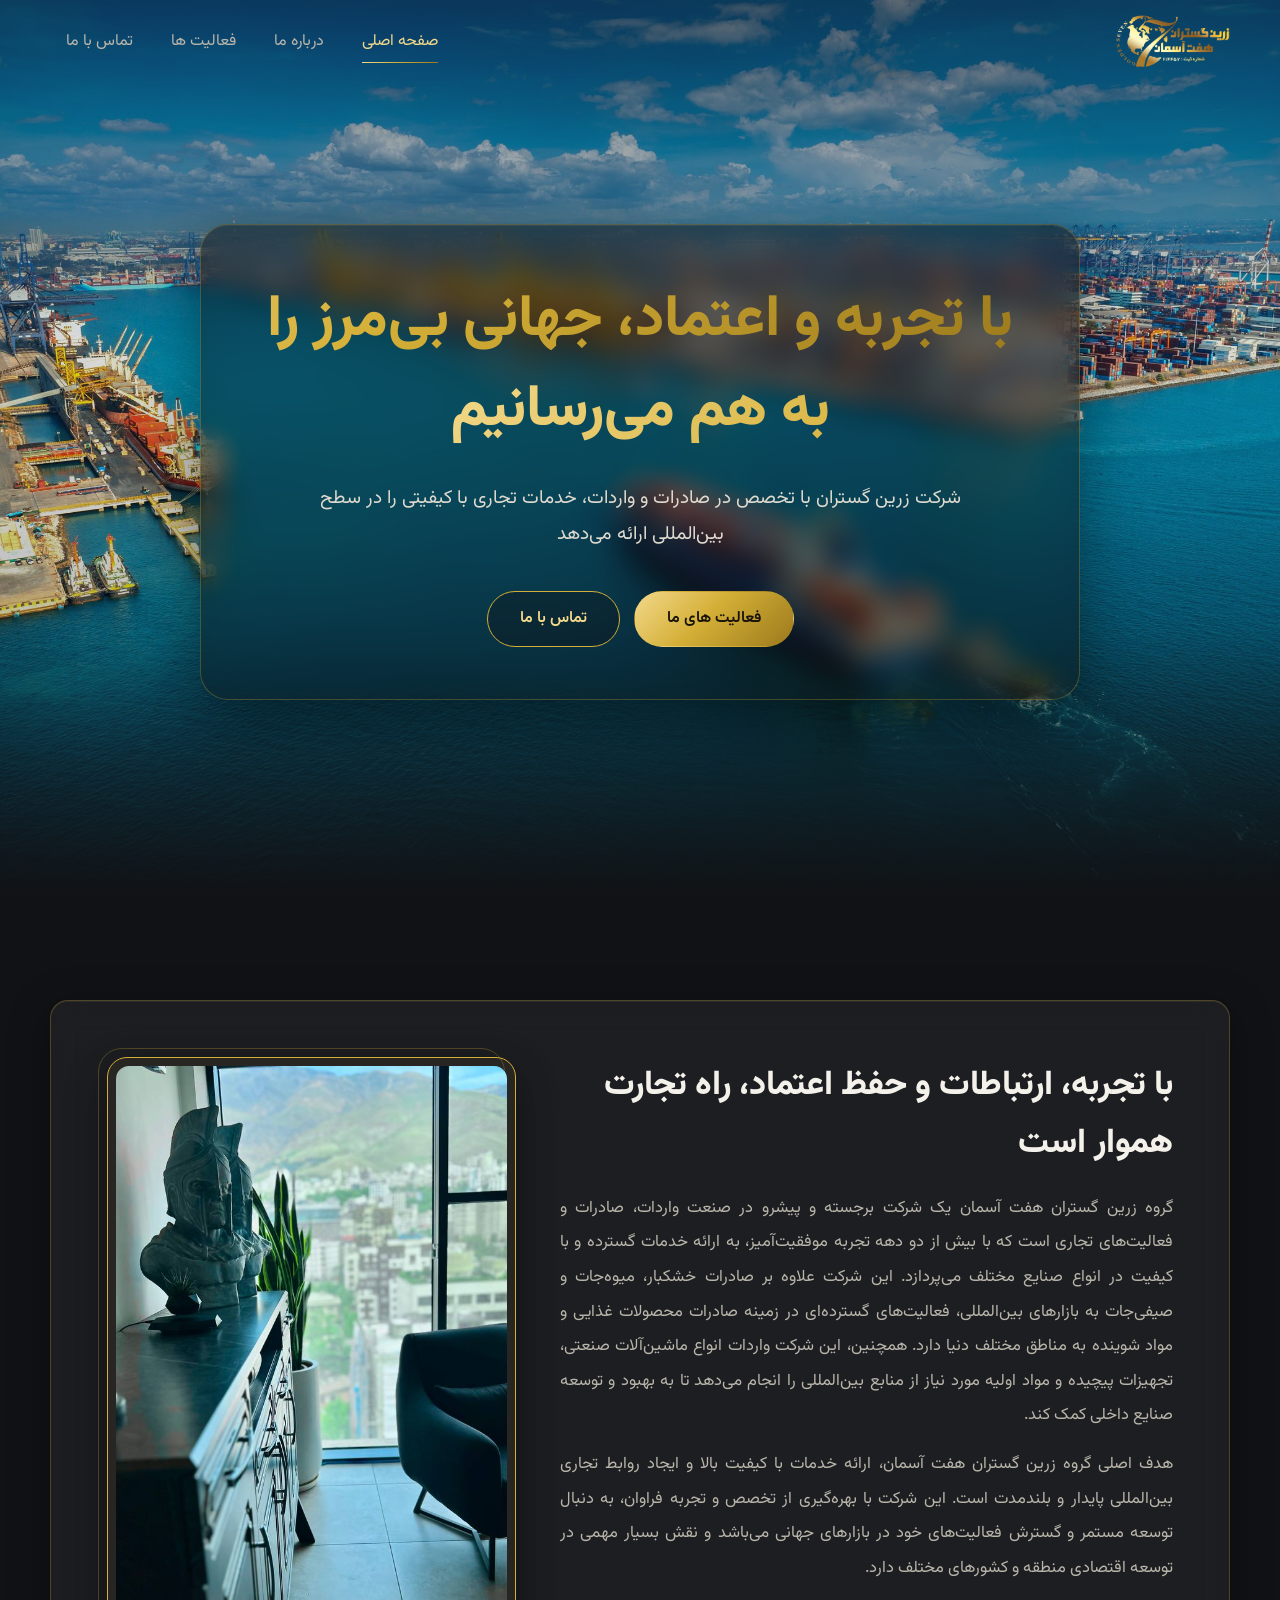
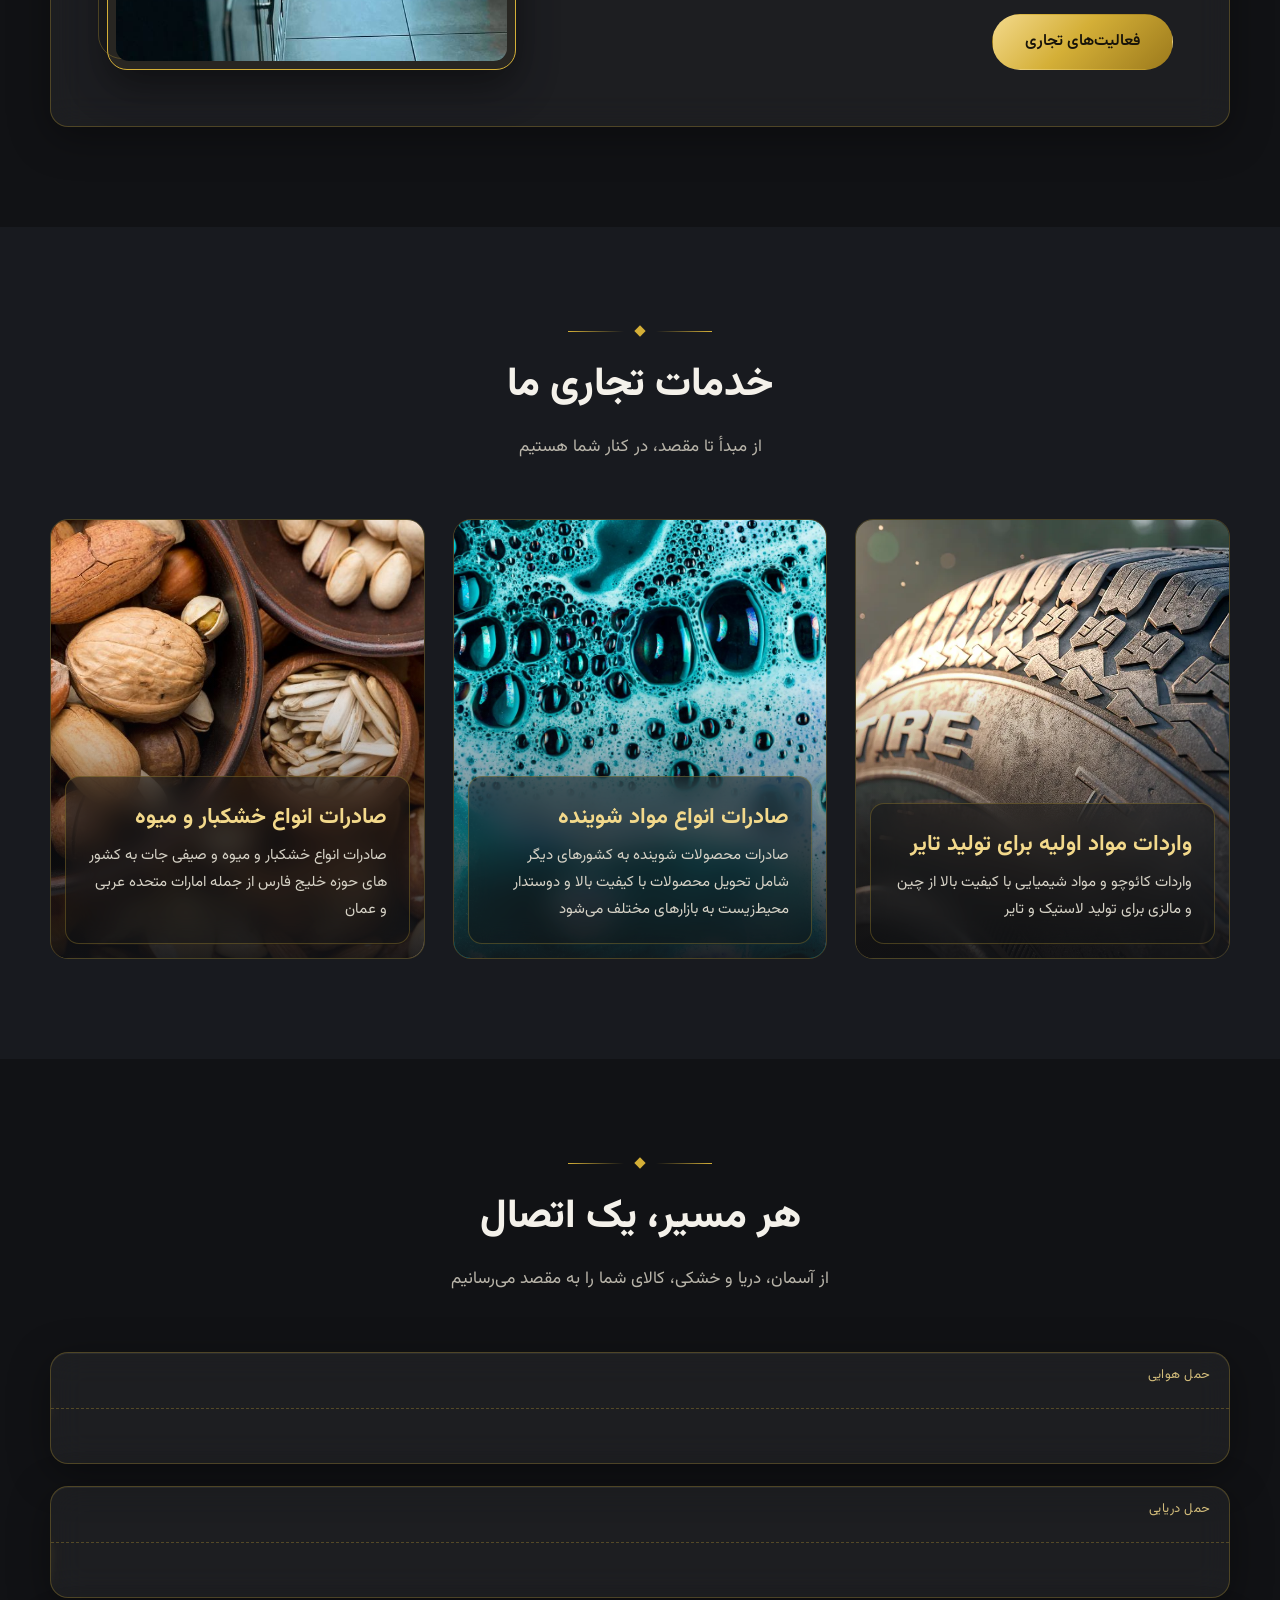
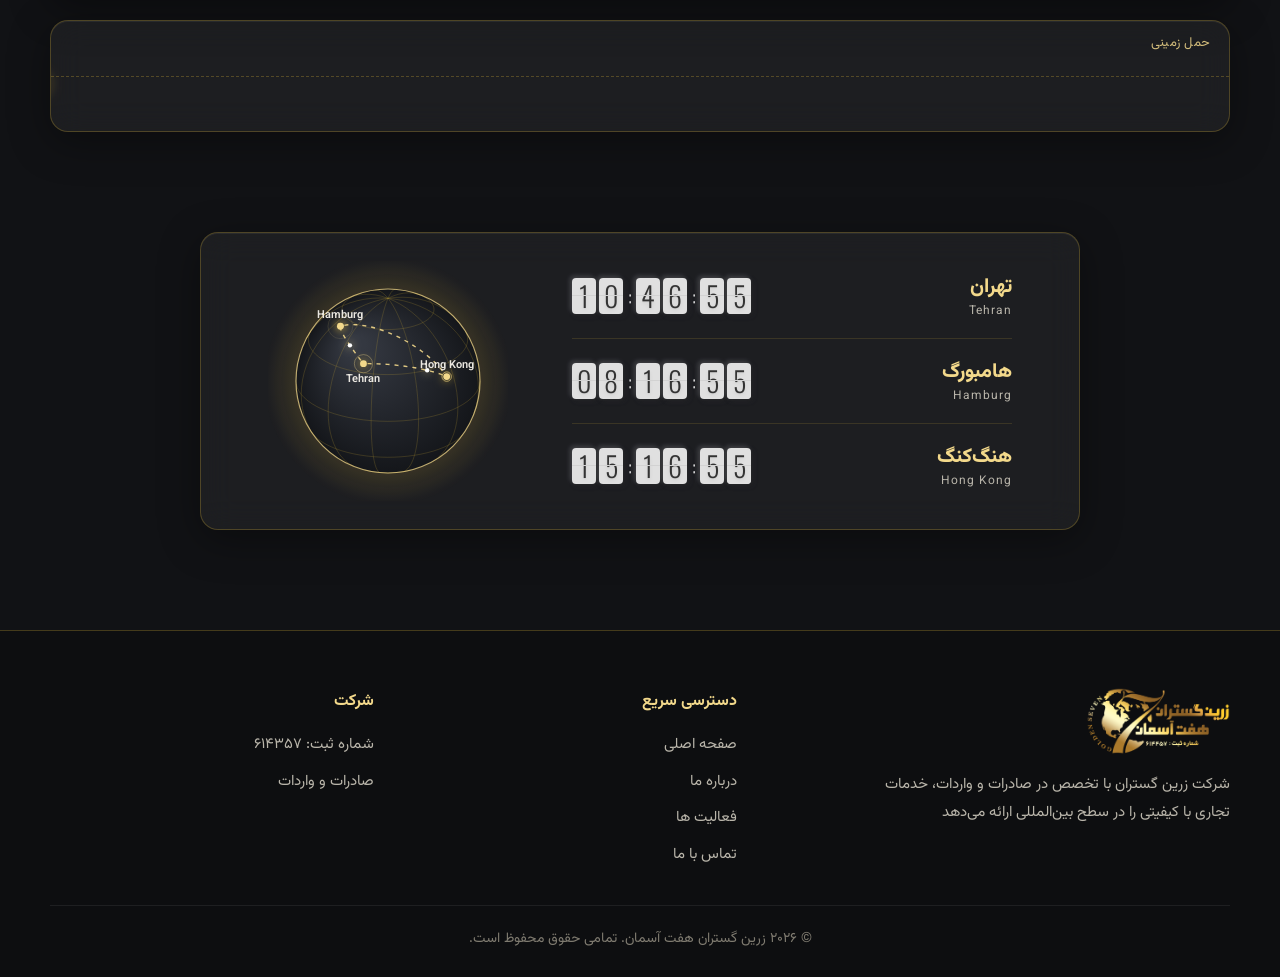
==== commit 529a02f8: "Replace weather card with animated globe (Tehran, Hamburg, Hong Kong) Co-Authored-By: Claude Sonnet " ====
--- a/index.html
+++ b/index.html
@@ -148,48 +148,7 @@
     <div class="container">
       <div class="clocks glass reveal">
         <div class="clocks-grid">
-          <div class="wx-slot">
-            <div class="wx" id="wx" tabindex="0" aria-label="Tehran weather">
-              <h3 data-i18n="clock.tehran">تهران</h3>
-              <div class="wx-body">
-                <svg class="wx-svg" id="wx-svg" data-c="cloud" viewBox="0 0 64 64" xmlns="http://www.w3.org/2000/svg" aria-hidden="true">
-                  <defs>
-                    <linearGradient gradientUnits="userSpaceOnUse" y2="28.33" y1="19.67" x2="21.5" x1="16.5" id="wx-b"><stop stop-color="#fbbf24" offset="0"/><stop stop-color="#fbbf24" offset=".45"/><stop stop-color="#f59e0b" offset="1"/></linearGradient>
-                    <linearGradient gradientUnits="userSpaceOnUse" y2="50.8" y1="21.96" x2="39.2" x1="22.56" id="wx-c"><stop stop-color="#f3f7fe" offset="0"/><stop stop-color="#f3f7fe" offset=".45"/><stop stop-color="#deeafb" offset="1"/></linearGradient>
-                    <linearGradient gradientUnits="userSpaceOnUse" y2="48.05" y1="42.95" x2="25.47" x1="22.53" id="wx-a"><stop stop-color="#4286ee" offset="0"/><stop stop-color="#4286ee" offset=".45"/><stop stop-color="#0950bc" offset="1"/></linearGradient>
-                  </defs>
-                  <g data-l="sun">
-                    <circle stroke-width=".5" stroke-miterlimit="10" stroke="#f8af18" fill="url(#wx-b)" r="5" cy="24" cx="19"/>
-                    <path d="M19 15.67V12.5m0 23v-3.17m5.89-14.22l2.24-2.24M10.87 32.13l2.24-2.24m0-11.78l-2.24-2.24m16.26 16.26l-2.24-2.24M7.5 24h3.17m19.83 0h-3.17" stroke-width="2" stroke-miterlimit="10" stroke-linecap="round" stroke="#fbbf24" fill="none"><animateTransform values="0 19 24; 360 19 24" type="rotate" repeatCount="indefinite" dur="45s" attributeName="transform"/></path>
-                  </g>
-                  <g data-l="moon">
-                    <path d="M26 31.5A10 10 0 1 1 16 14a8 8 0 0 0 10 17.5z" fill="#fde68a" stroke="#f8af18" stroke-width=".5"/>
-                  </g>
-                  <g data-l="cloud">
-                    <path d="M46.5 31.5h-.32a10.49 10.49 0 00-19.11-8 7 7 0 00-10.57 6 7.21 7.21 0 00.1 1.14A7.5 7.5 0 0018 45.5a4.19 4.19 0 00.5 0v0h28a7 7 0 000-14z" stroke-width=".5" stroke-miterlimit="10" stroke="#e6effc" fill="url(#wx-c)"/>
-                  </g>
-                  <g data-l="rain" stroke-width="2" stroke-miterlimit="10" stroke-linecap="round" stroke="url(#wx-a)" fill="none">
-                    <path d="M24.39 43.03l-.78 4.94"><animateTransform values="1 -5; -2 10" type="translate" repeatCount="indefinite" dur="0.7s" attributeName="transform"/></path>
-                    <path d="M31.39 43.03l-.78 4.94"><animateTransform values="1 -5; -2 10" type="translate" repeatCount="indefinite" dur="0.7s" begin="-0.4s" attributeName="transform"/></path>
-                    <path d="M38.39 43.03l-.78 4.94"><animateTransform values="1 -5; -2 10" type="translate" repeatCount="indefinite" dur="0.7s" begin="-0.2s" attributeName="transform"/></path>
-                  </g>
-                  <g data-l="snow" fill="#fff">
-                    <circle cx="24" cy="46" r="1.6"><animateTransform values="1 -4; -2 9" type="translate" repeatCount="indefinite" dur="1.6s" attributeName="transform"/></circle>
-                    <circle cx="31" cy="46" r="1.6"><animateTransform values="1 -4; -2 9" type="translate" repeatCount="indefinite" dur="1.6s" begin="-0.9s" attributeName="transform"/></circle>
-                    <circle cx="38" cy="46" r="1.6"><animateTransform values="1 -4; -2 9" type="translate" repeatCount="indefinite" dur="1.6s" begin="-0.4s" attributeName="transform"/></circle>
-                  </g>
-                  <g data-l="bolt">
-                    <path d="M31 38l-4 7h4l-2 8 7-10h-4l3-5z" fill="#fbbf24" stroke="#f59e0b" stroke-width=".5"/>
-                  </g>
-                </svg>
-                <div class="wx-temp" id="wx-temp">--°</div>
-                <div class="wx-info">
-                  <p id="wx-desc">…</p>
-                  <p id="wx-hum">&nbsp;</p>
-                </div>
-              </div>
-            </div>
-          </div>
+          <canvas class="globe" id="globe" width="240" height="240" role="img" aria-label="Tehran – Hamburg – Hong Kong"></canvas>
 
           <div class="clock-list">
             <div class="clock-row">
@@ -243,7 +202,7 @@
 <script src="js/lang/en.js"></script>
 <script src="js/main.js"></script>
 <script src="js/clock.js"></script>
-<script src="js/weather.js"></script>
+<script src="js/globe.js"></script>
 <script src="js/i18n.js"></script>
 </body>
 </html>
--- a/css/style.css
+++ b/css/style.css
@@ -814,62 +814,12 @@
 .digit .leaf .front { border-radius: 4px 4px 0 0; }
 .digit .leaf .back { transform: rotateX(180deg); }
 
-/* Weather card (Uiverse "jamik-dev") – original colours */
-.wx-slot { position: relative; flex: none; width: 112px; height: 192px; }
-.wx {
-  position: absolute;
-  top: 0;
-  left: 0;
-  z-index: 8;
-  direction: ltr;
-  overflow: hidden;
-  width: 112px;
-  height: 192px;
-  padding: 16px;
-  border-radius: 24px;
-  background: #22272b;
-  color: #fff;
-  font-family: ui-monospace, "SFMono-Regular", Menlo, Consolas, monospace;
-  cursor: pointer;
-  transition: all 0.3s;
-  outline: none;
-}
-.wx:hover, .wx:focus-visible { width: 224px; background: #0c66e4; }
-.wx h3 { margin: 0; font-size: 20px; line-height: 28px; text-align: center; font-weight: 400; }
-.wx-body { position: relative; }
-.wx-svg { display: block; width: 80px; transform: scale(1.1); }
-.wx-temp {
-  position: absolute;
-  left: 50%;
-  font-family: "Oswald", sans-serif;
-  font-weight: 300;
-  font-size: 48px;
-  line-height: 1;
-  transform: translateX(-50%);
-  transition: all 0.3s;
-}
-.wx:hover .wx-temp, .wx:focus-visible .wx-temp { transform: translate(calc(-50% + 32px), -64px) scale(1.5); }
-.wx-info { position: absolute; left: -170px; margin-top: 8px; transition: all 0.3s; width: 150px; }
-.wx:hover .wx-info, .wx:focus-visible .wx-info { left: 40px; }
-.wx-info p { margin: 0; font-size: 14px; line-height: 20px; white-space: nowrap; unicode-bidi: plaintext; }
-
-/* weather icon layers – shown according to data-c on the <svg> */
-.wx-svg [data-l] { display: none; }
-.wx-svg[data-c~="sun"] [data-l="sun"],
-.wx-svg[data-c~="moon"] [data-l="moon"],
-.wx-svg[data-c~="cloud"] [data-l="cloud"],
-.wx-svg[data-c~="rain"] [data-l="rain"],
-.wx-svg[data-c~="snow"] [data-l="snow"],
-.wx-svg[data-c~="bolt"] [data-l="bolt"] { display: inline; }
-.wx-svg[data-c="sun"] [data-l="sun"],
-.wx-svg[data-c="moon"] [data-l="moon"] { transform: translate(12px, 8px) scale(1.25); }
+/* Globe (left side of the clocks panel) */
+.globe { flex: none; display: block; width: 240px; height: 240px; }
 
 @media (max-width: 760px) {
   .clocks { padding: 24px 18px; }
-  .clocks-grid { flex-direction: column; gap: 28px; }
+  .clocks-grid { flex-direction: column; gap: 20px; }
   .clock-list { width: 100%; }
-  .wx-slot { width: 224px; }
-  .wx { width: 224px; background: #0c66e4; }
-  .wx .wx-temp { transform: translate(calc(-50% + 32px), -64px) scale(1.5); }
-  .wx .wx-info { left: 40px; }
-}
+  .globe { width: 210px; height: 210px; }
+}
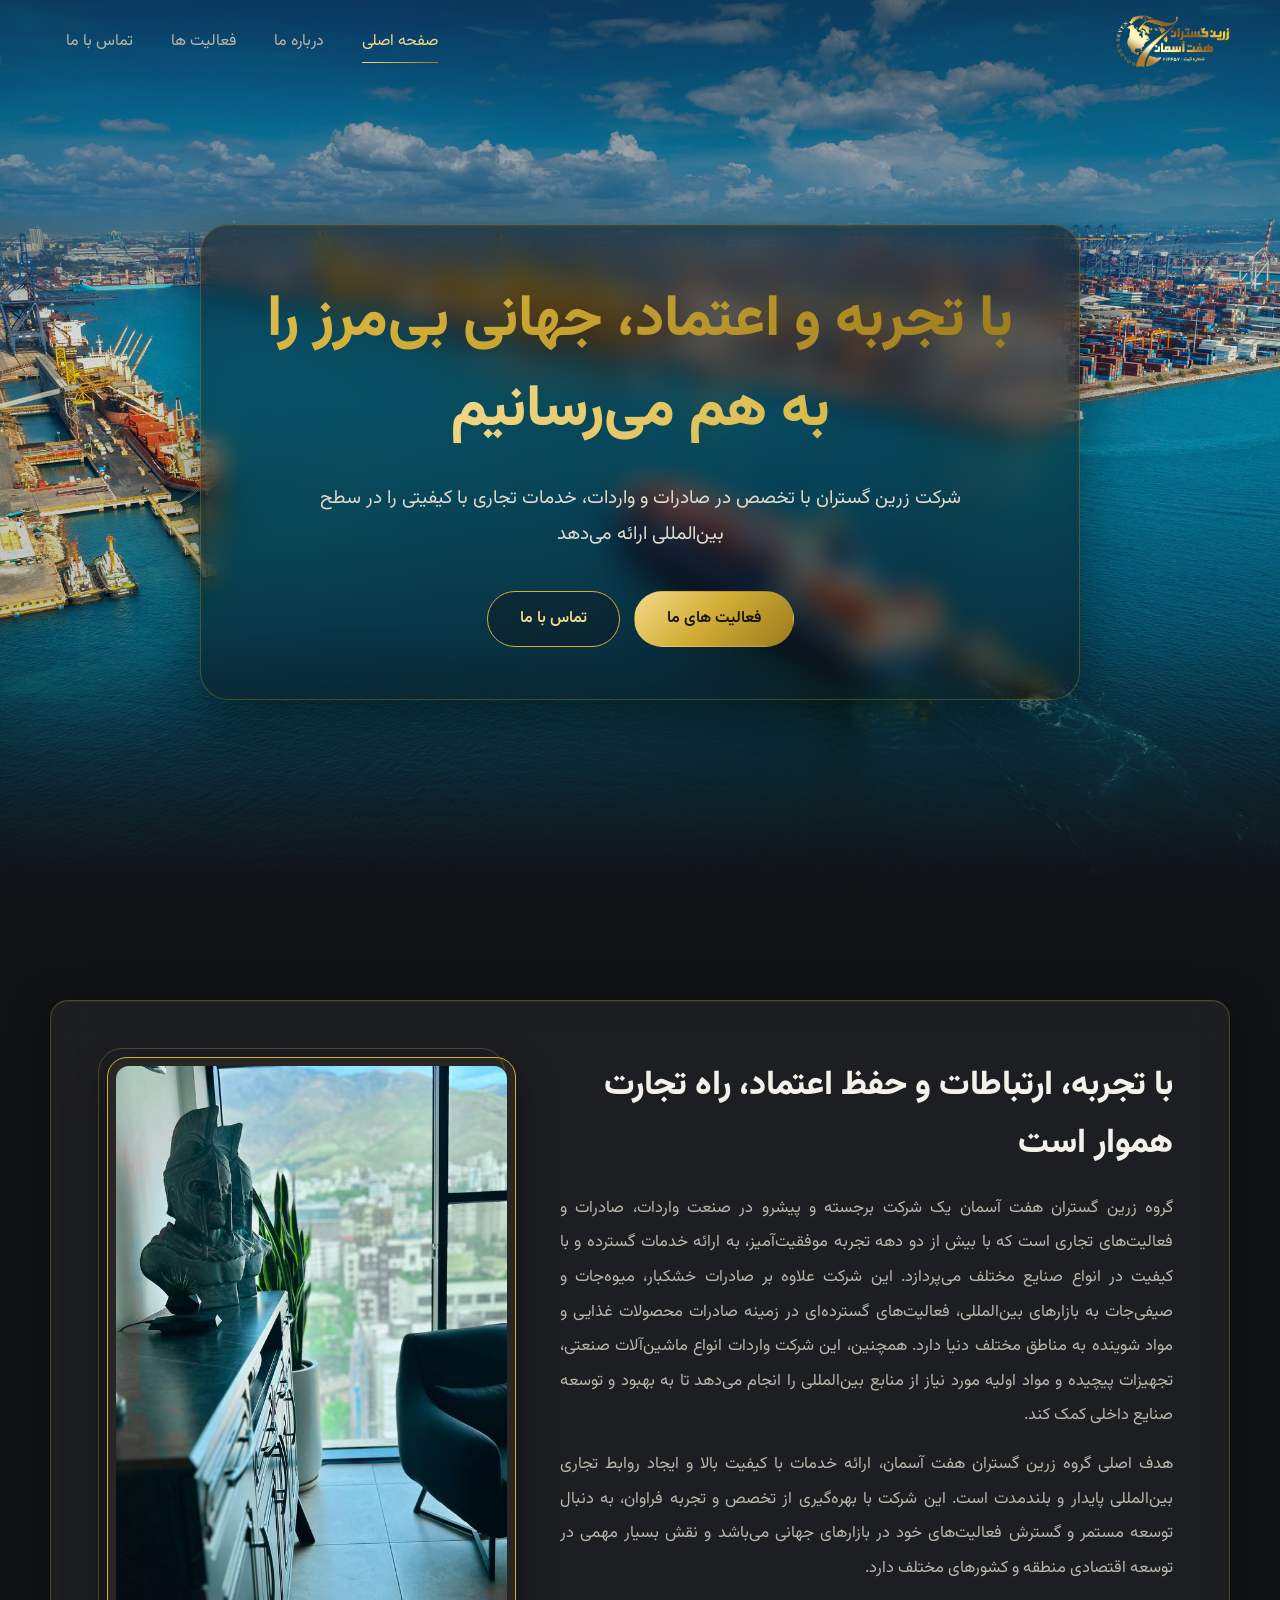
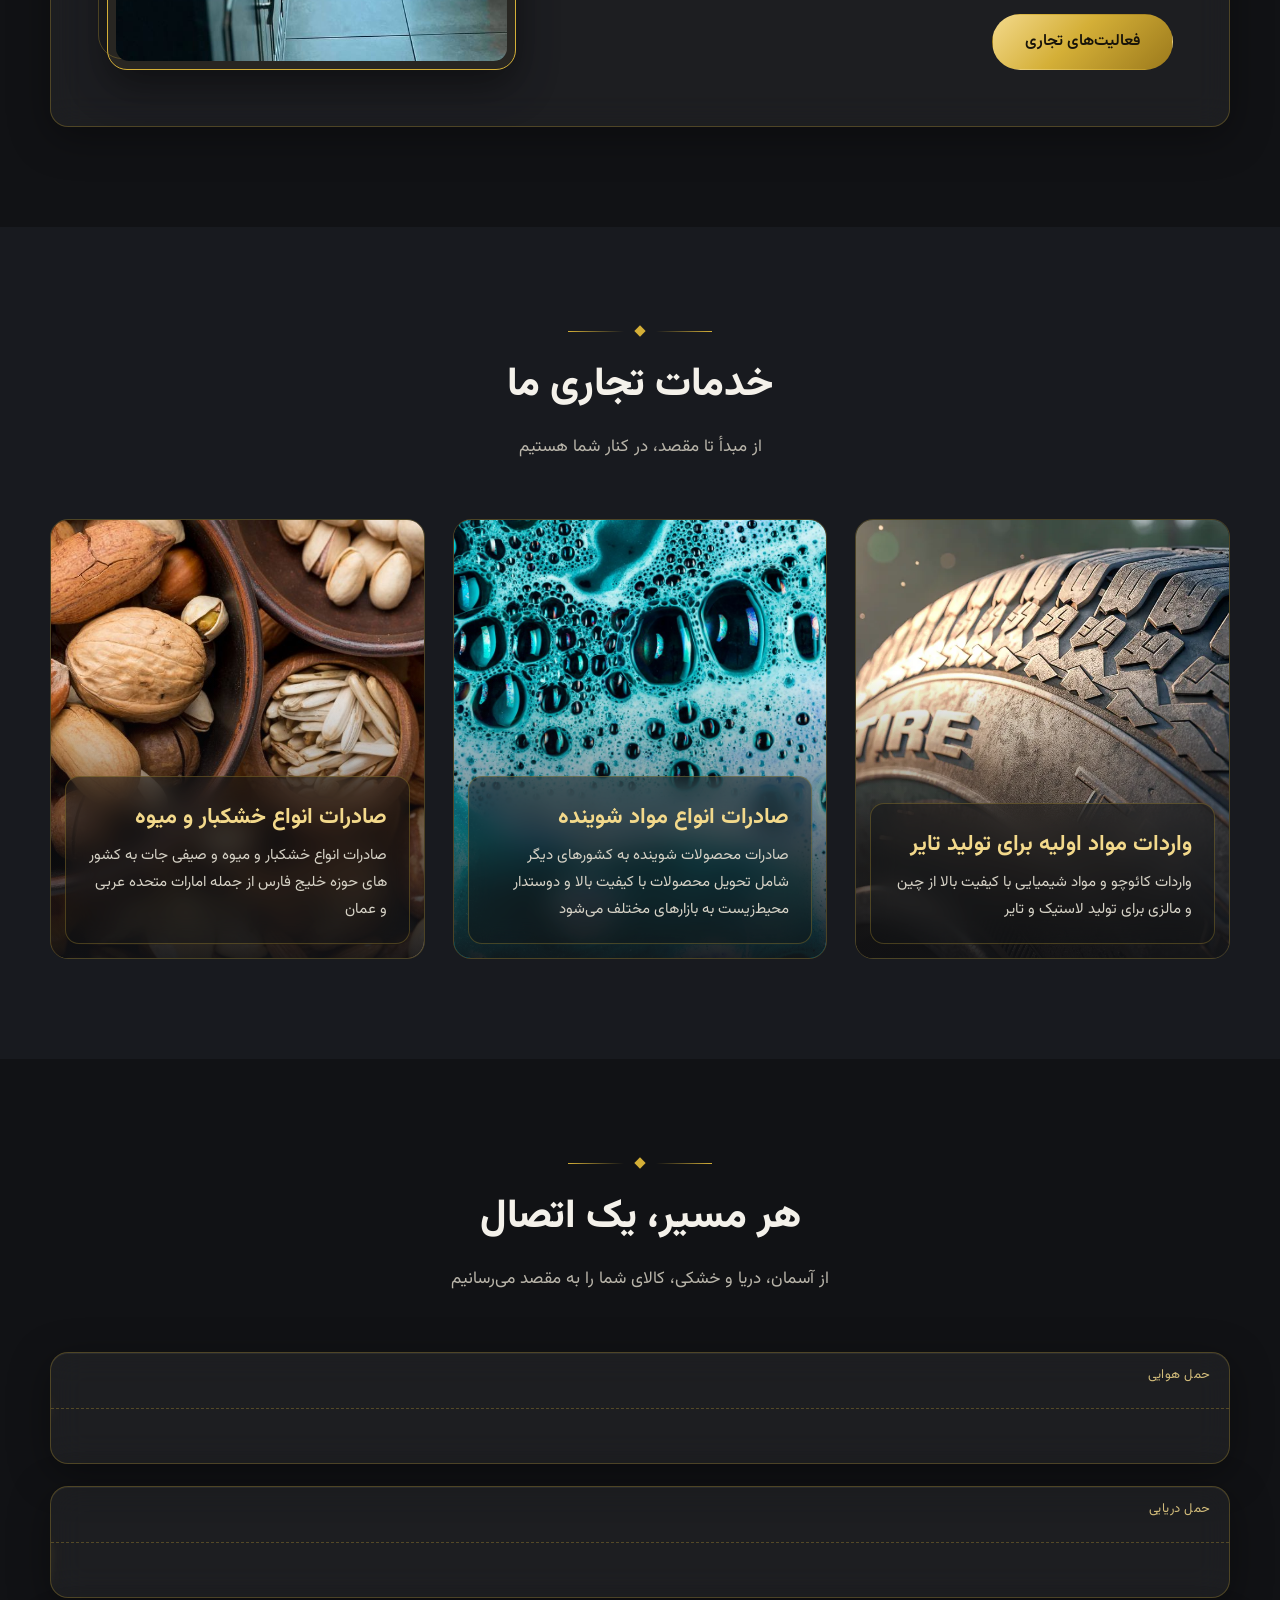
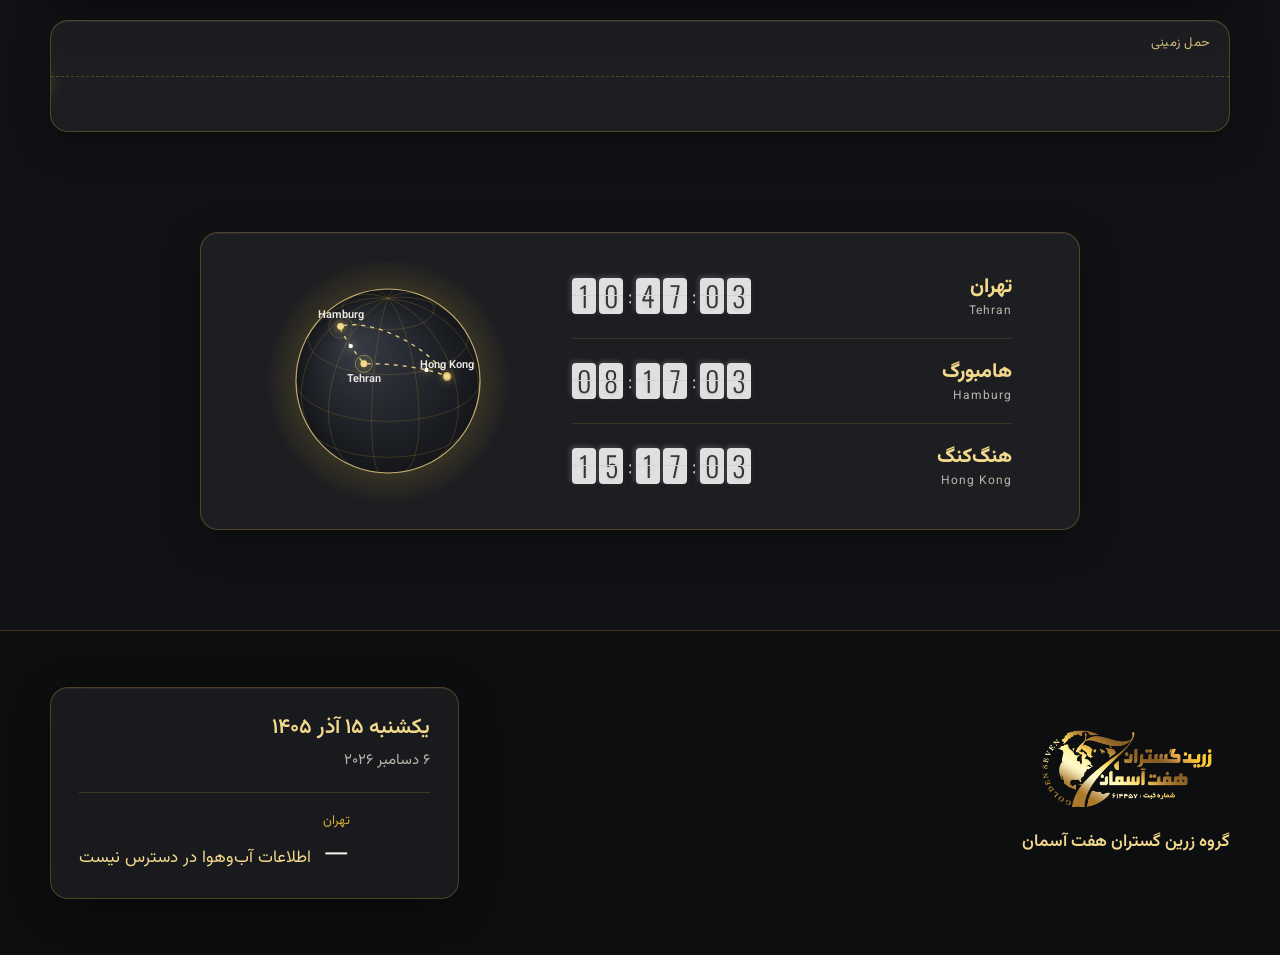
==== commit 309d34fa: "Footer: logo + company name only; Persian date, Gregorian date and Tehran weather Co-Authored-By: Cl" ====
--- a/index.html
+++ b/index.html
@@ -171,30 +171,12 @@
 </main>
 
 <footer class="site-footer">
-  <div class="container">
-    <div class="footer-grid">
-      <div class="footer-brand">
-        <img src="images/Logo.png" alt="زرین گستران هفت آسمان">
-        <p data-i18n="footer.about">شرکت زرین گستران با تخصص در صادرات و واردات، خدمات تجاری با کیفیتی را در سطح بین‌المللی ارائه می‌دهد</p>
-      </div>
-      <div>
-        <h4 data-i18n="footer.links">دسترسی سریع</h4>
-        <ul>
-          <li><a href="index.html" data-i18n="nav.home">صفحه اصلی</a></li>
-          <li><a href="about.html" data-i18n="nav.about">درباره ما</a></li>
-          <li><a href="activities.html" data-i18n="nav.activities">فعالیت ها</a></li>
-          <li><a href="contact.html" data-i18n="nav.contact">تماس با ما</a></li>
-        </ul>
-      </div>
-      <div>
-        <h4 data-i18n="footer.company">شرکت</h4>
-        <ul>
-          <li data-i18n="footer.reg">شماره ثبت: ۶۱۴۳۵۷</li>
-          <li data-i18n="footer.field">صادرات و واردات</li>
-        </ul>
-      </div>
+  <div class="container footer-inner">
+    <div class="footer-brand">
+      <img src="images/Logo.png" alt="زرین گستران هفت آسمان">
+      <p>گروه زرین گستران هفت آسمان</p>
     </div>
-    <p class="copyright" data-i18n="footer.copy">© ۲۰۲۶ زرین گستران هفت آسمان. تمامی حقوق محفوظ است.</p>
+    <div class="foot-info glass" id="foot-info"></div>
   </div>
 </footer>
 
@@ -204,5 +186,6 @@
 <script src="js/clock.js"></script>
 <script src="js/globe.js"></script>
 <script src="js/i18n.js"></script>
+<script src="js/footer-info.js"></script>
 </body>
 </html>
--- a/css/style.css
+++ b/css/style.css
@@ -583,20 +583,42 @@
 .form-status { min-height: 1.5em; font-size: 15px; color: var(--gold-light); }
 
 /* ---------- Footer ---------- */
-.site-footer { border-top: 1px solid var(--line); background: #0d0e10; padding: 56px 0 24px; }
-.footer-grid { display: grid; grid-template-columns: 1.4fr 1fr 1fr; gap: 40px; margin-bottom: 36px; }
-.footer-brand img { height: 70px; width: auto; margin-bottom: 14px; }
-.footer-brand p { color: var(--text-dim); font-size: 15px; max-width: 380px; }
-.site-footer h4 { font-size: 16px; margin: 0 0 14px; color: var(--gold-light); }
-.site-footer ul { list-style: none; margin: 0; padding: 0; display: grid; gap: 8px; }
-.site-footer li, .site-footer li a { color: var(--text-dim); font-size: 15px; transition: color 0.3s; }
-.site-footer li a:hover { color: var(--gold-light); }
-.copyright {
-  padding-top: 20px;
-  border-top: 1px solid rgba(255, 255, 255, 0.07);
-  text-align: center;
-  font-size: 14px;
-  color: #7f7b70;
+.site-footer { border-top: 1px solid var(--line); background: #0d0e10; padding: 56px 0; }
+.footer-inner { display: flex; align-items: center; justify-content: space-between; gap: 48px; }
+
+.footer-brand { text-align: center; }
+.footer-brand img { height: 84px; width: auto; margin: 0 auto 14px; }
+.footer-brand p { font-size: 17px; font-weight: 600; color: var(--gold-light); }
+
+.foot-info {
+  min-width: 340px;
+  padding: 22px 28px;
+  display: grid;
+  gap: 16px;
+  border-radius: var(--radius);
+}
+.foot-date { display: grid; gap: 2px; }
+.foot-date .fa-date { font-size: 21px; font-weight: 600; line-height: 1.7; color: var(--gold-light); }
+.foot-date .eu-date { font-size: 15px; color: var(--text-dim); }
+
+.foot-wx {
+  display: flex;
+  align-items: center;
+  gap: 16px;
+  padding-top: 16px;
+  border-top: 1px solid rgba(212, 175, 55, 0.2);
+}
+.foot-wx .wx-icon { flex: none; width: 64px; height: 64px; }
+.foot-wx .wx-icon svg { display: block; width: 100%; height: 100%; }
+.foot-wx .wx-main { display: flex; align-items: baseline; gap: 12px; flex-wrap: wrap; }
+.foot-wx .wx-temp { font-size: 34px; font-weight: 300; line-height: 1.2; color: var(--text); }
+.foot-wx .wx-cond { font-size: 17px; color: var(--gold-light); }
+.foot-wx .wx-sub { margin-top: 2px; font-size: 14px; line-height: 1.8; color: var(--text-dim); }
+.foot-wx .wx-city { font-size: 13px; color: var(--gold); letter-spacing: 0.02em; }
+
+@media (max-width: 760px) {
+  .footer-inner { flex-direction: column; gap: 32px; }
+  .foot-info { min-width: 0; width: 100%; }
 }
 
 /* ---------- Reveal on scroll ---------- */
@@ -641,7 +663,7 @@
 @media (max-width: 640px) {
   body { font-size: 16px; }
   .section { padding-block: 70px; }
-  .cards, .services, .values, .form-row, .footer-grid { grid-template-columns: 1fr; }
+  .cards, .services, .values, .form-row { grid-template-columns: 1fr; }
   .card { height: 380px; }
   .hero-content { padding: 32px 20px; }
   .about-text, .form { padding: 28px 22px; }
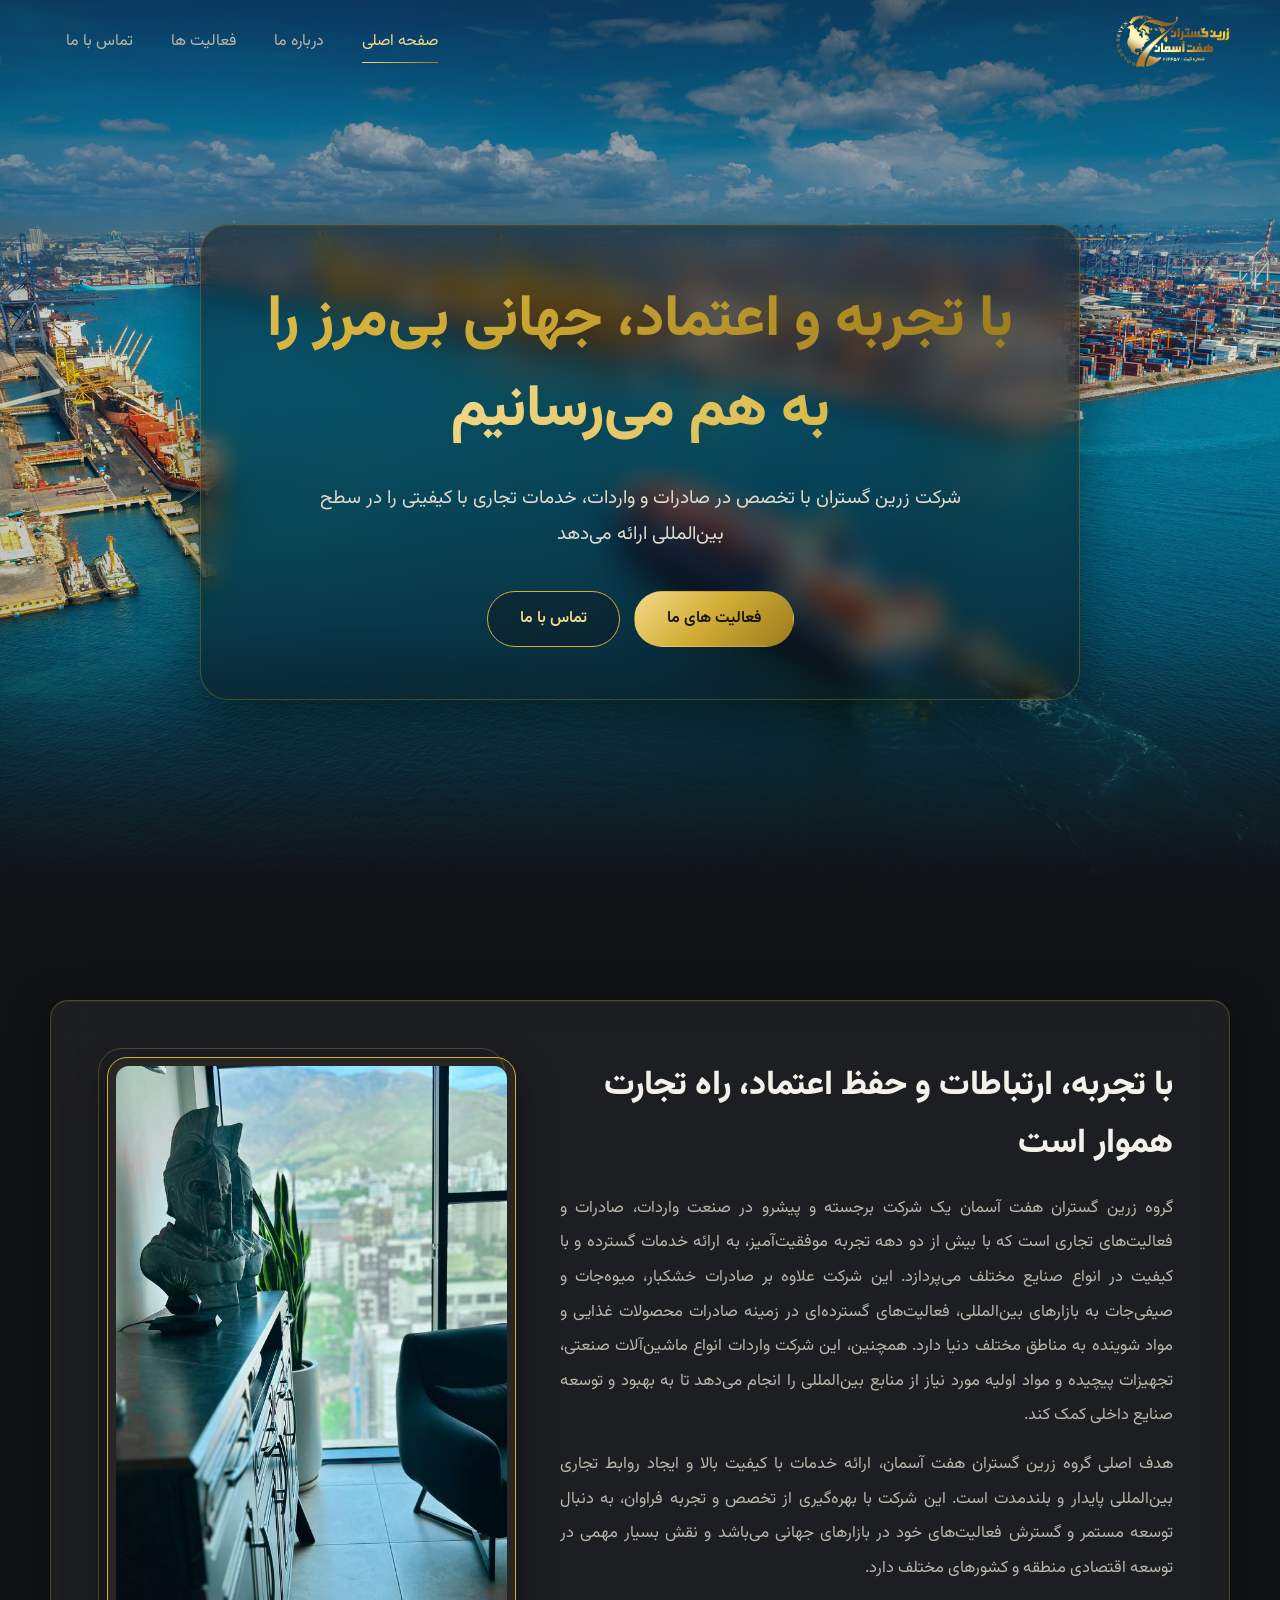
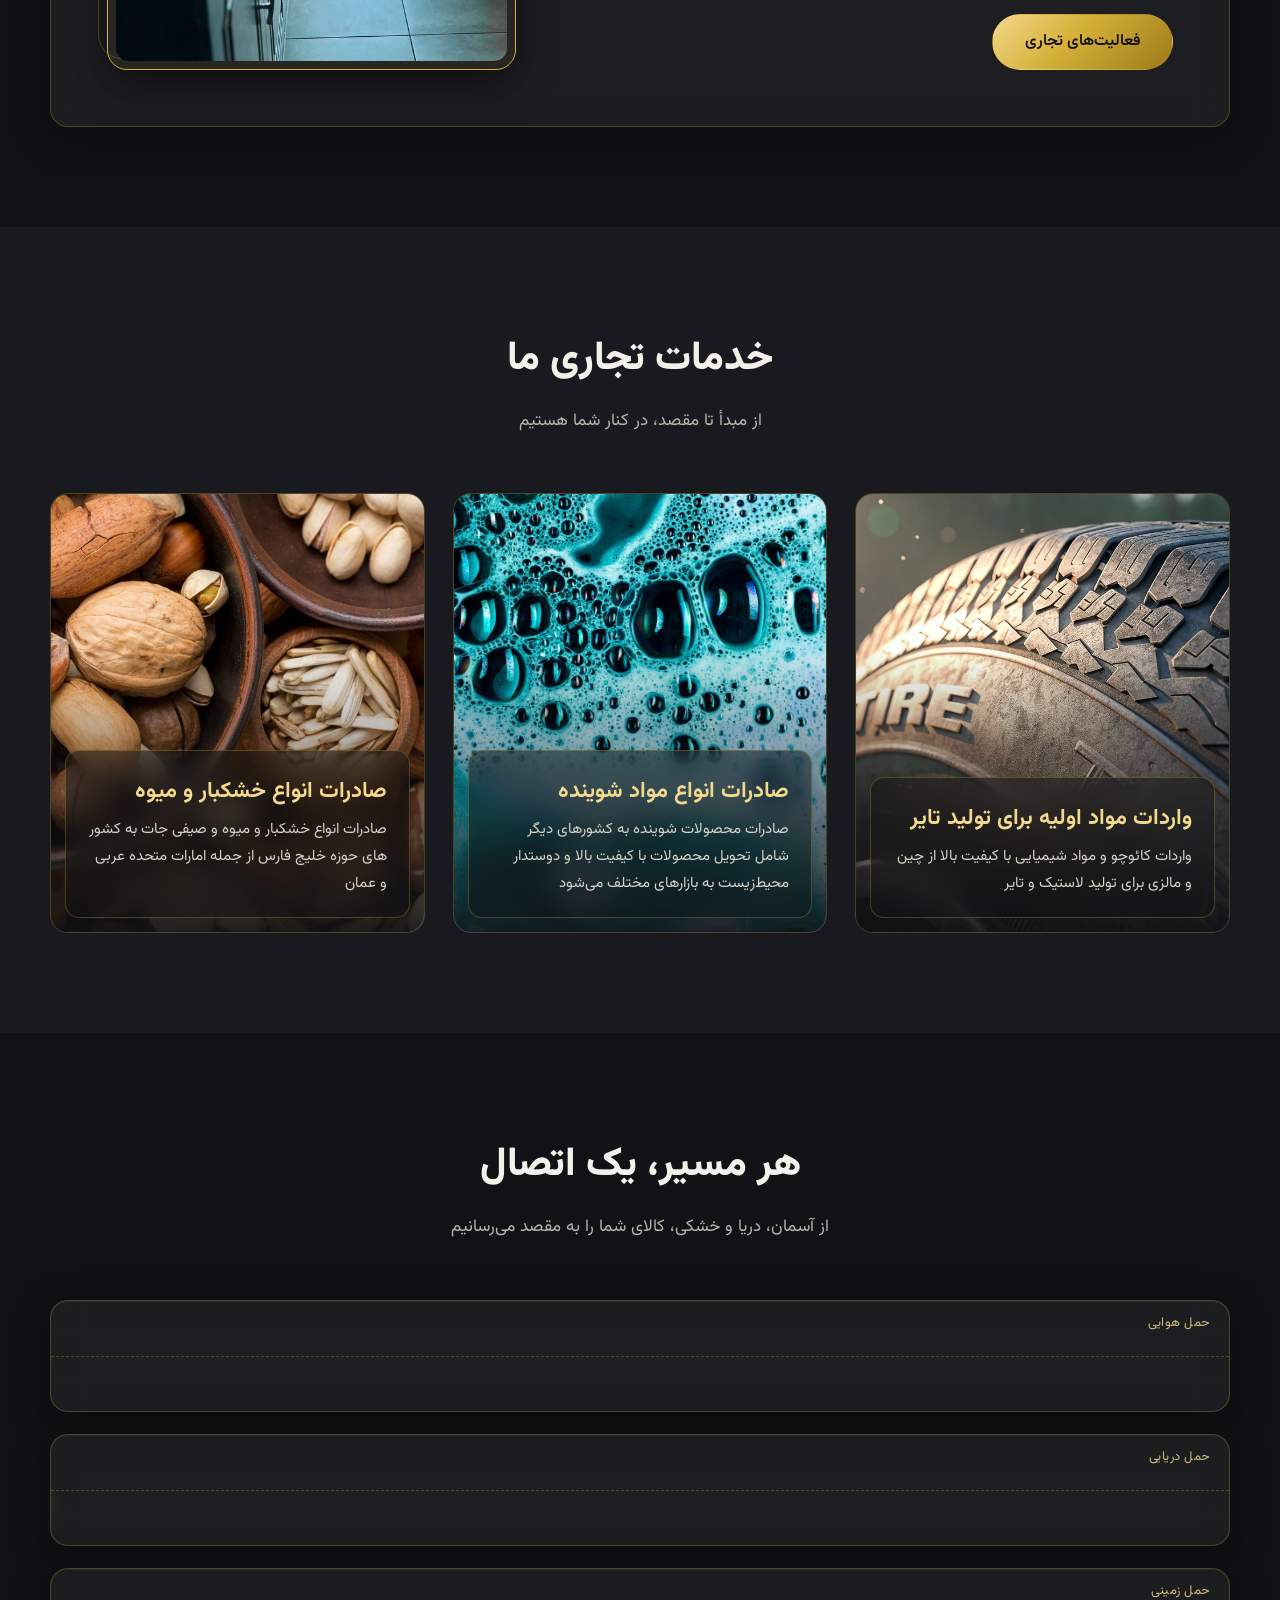
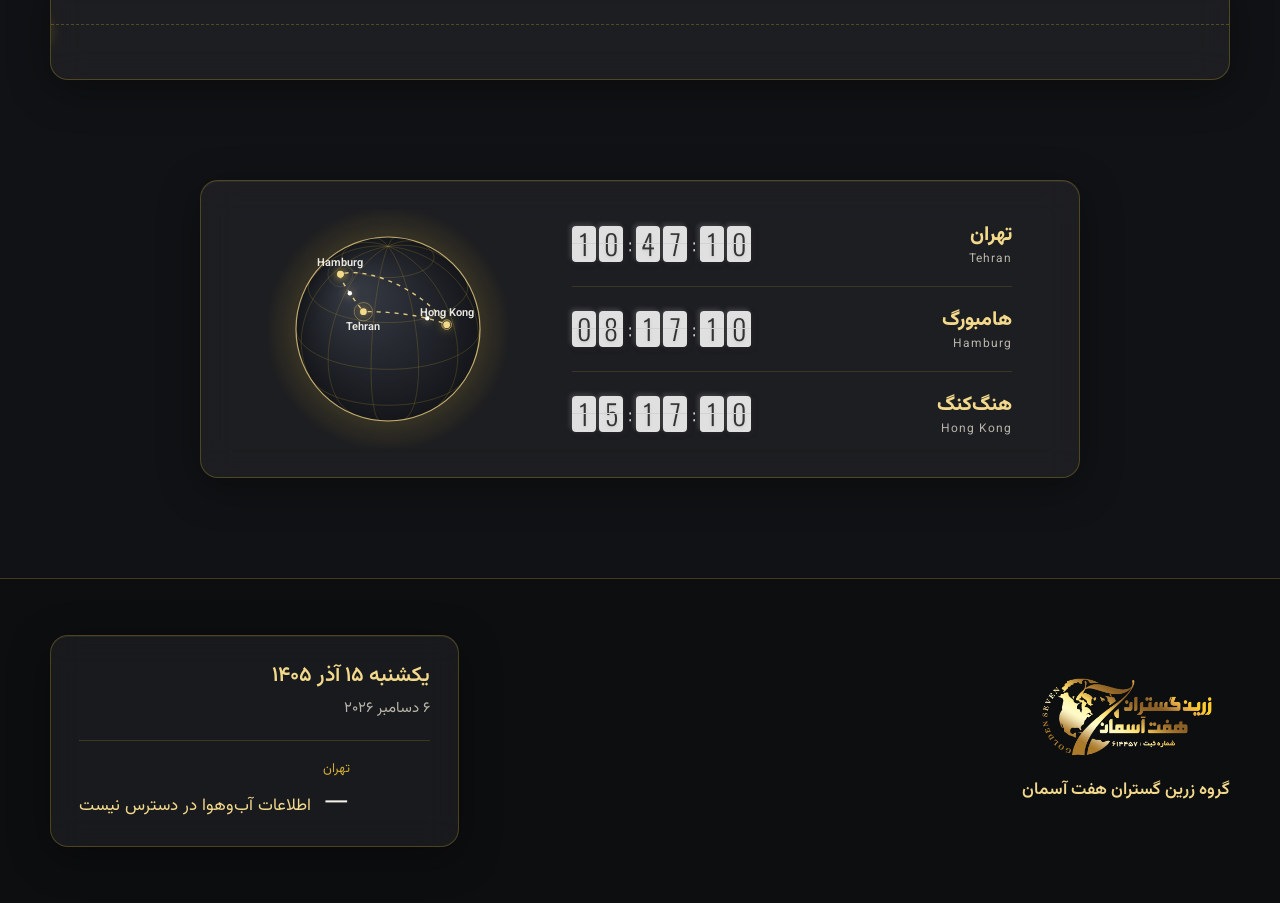
==== commit 13f0f9e8: "Remove ornament dividers Co-Authored-By: Claude Sonnet 5.5 <noreply@anthropic.com>" ====
--- a/index.html
+++ b/index.html
@@ -73,7 +73,6 @@
   <section class="section section-alt">
     <div class="container">
       <div class="section-head reveal">
-        <div class="ornament"><i></i></div>
         <h2 data-i18n="cards.title">خدمات تجاری ما</h2>
         <p data-i18n="cards.sub">از مبدأ تا مقصد، در کنار شما هستیم</p>
       </div>
@@ -107,7 +106,6 @@
   <section class="section">
     <div class="container">
       <div class="section-head reveal">
-        <div class="ornament"><i></i></div>
         <h2 data-i18n="lanes.title">هر مسیر، یک اتصال</h2>
         <p data-i18n="lanes.sub">از آسمان، دریا و خشکی، کالای شما را به مقصد می‌رسانیم</p>
       </div>
--- a/css/style.css
+++ b/css/style.css
@@ -343,26 +343,6 @@
   margin-bottom: 14px;
 }
 .section-head p { color: var(--text-dim); }
-.ornament {
-  display: flex;
-  align-items: center;
-  justify-content: center;
-  gap: 12px;
-  margin-bottom: 18px;
-}
-.ornament::before, .ornament::after {
-  content: "";
-  width: 56px;
-  height: 1px;
-  background: linear-gradient(90deg, transparent, var(--gold));
-}
-.ornament::after { transform: scaleX(-1); }
-.ornament i {
-  width: 8px;
-  height: 8px;
-  background: var(--gold);
-  transform: rotate(45deg);
-}
 
 /* Intro panel */
 .intro-panel {
@@ -497,31 +477,18 @@
 .about-grid { display: grid; grid-template-columns: 1fr 1fr; gap: 28px; align-items: stretch; }
 .about-text { padding: 44px; }
 .about-text h2 { font-size: 28px; margin-bottom: 16px; font-weight: 800; }
-.about-text p { color: var(--text-dim); margin-bottom: 14px; }
-.about-logo {
-  display: grid;
-  place-items: center;
-  padding: 44px;
-  background: radial-gradient(circle at 50% 40%, rgba(212, 175, 55, 0.14), transparent 70%), var(--glass);
-}
-.about-logo img { width: min(360px, 90%); animation: float 6s ease-in-out infinite; }
+.about-text p { color: var(--text-dim); margin-bottom: 14px; font-size: 16.5px; line-height: 2.1; text-align: justify; }
+.about-photo {
+  margin: 0;
+  padding: 0;
+  overflow: hidden;
+  position: relative;
+  min-height: 320px;
+}
+.about-photo img { position: absolute; inset: 0; width: 100%; height: 100%; object-fit: cover; transition: transform 1.4s var(--ease); }
+.about-photo:hover img { transform: scale(1.05); }
 @keyframes float { 0%, 100% { transform: translateY(0); } 50% { transform: translateY(-10px); } }
 
-.values { display: grid; grid-template-columns: repeat(4, 1fr); gap: 22px; }
-.value { padding: 30px 24px; text-align: center; transition: transform 0.5s var(--ease), border-color 0.4s; }
-.value:hover { transform: translateY(-8px); border-color: var(--gold); }
-.value .num {
-  display: block;
-  font-size: 34px;
-  font-weight: 800;
-  margin-bottom: 6px;
-  background: var(--gold-gradient);
-  -webkit-background-clip: text;
-  background-clip: text;
-  color: transparent;
-}
-.value h3 { font-size: 20px; margin-bottom: 8px; }
-.value p { font-size: 15px; color: var(--text-dim); line-height: 1.8; }
 
 .services { display: grid; grid-template-columns: repeat(3, 1fr); gap: 24px; }
 .service { padding: 34px 28px; transition: transform 0.5s var(--ease), border-color 0.4s, box-shadow 0.5s; }
@@ -631,7 +598,6 @@
 /* ---------- Responsive ---------- */
 @media (max-width: 980px) {
   .cards, .services { grid-template-columns: 1fr 1fr; }
-  .values { grid-template-columns: 1fr 1fr; }
   .intro-panel, .about-grid, .contact-grid { grid-template-columns: 1fr; }
   .intro-panel { padding: 36px 28px; gap: 28px; }
 }
@@ -663,7 +629,7 @@
 @media (max-width: 640px) {
   body { font-size: 16px; }
   .section { padding-block: 70px; }
-  .cards, .services, .values, .form-row { grid-template-columns: 1fr; }
+  .cards, .services, .form-row { grid-template-columns: 1fr; }
   .card { height: 380px; }
   .hero-content { padding: 32px 20px; }
   .about-text, .form { padding: 28px 22px; }
@@ -845,3 +811,4 @@
   .clock-list { width: 100%; }
   .globe { width: 210px; height: 210px; }
 }
+.page-hero h1:last-child { margin-bottom: 0; }
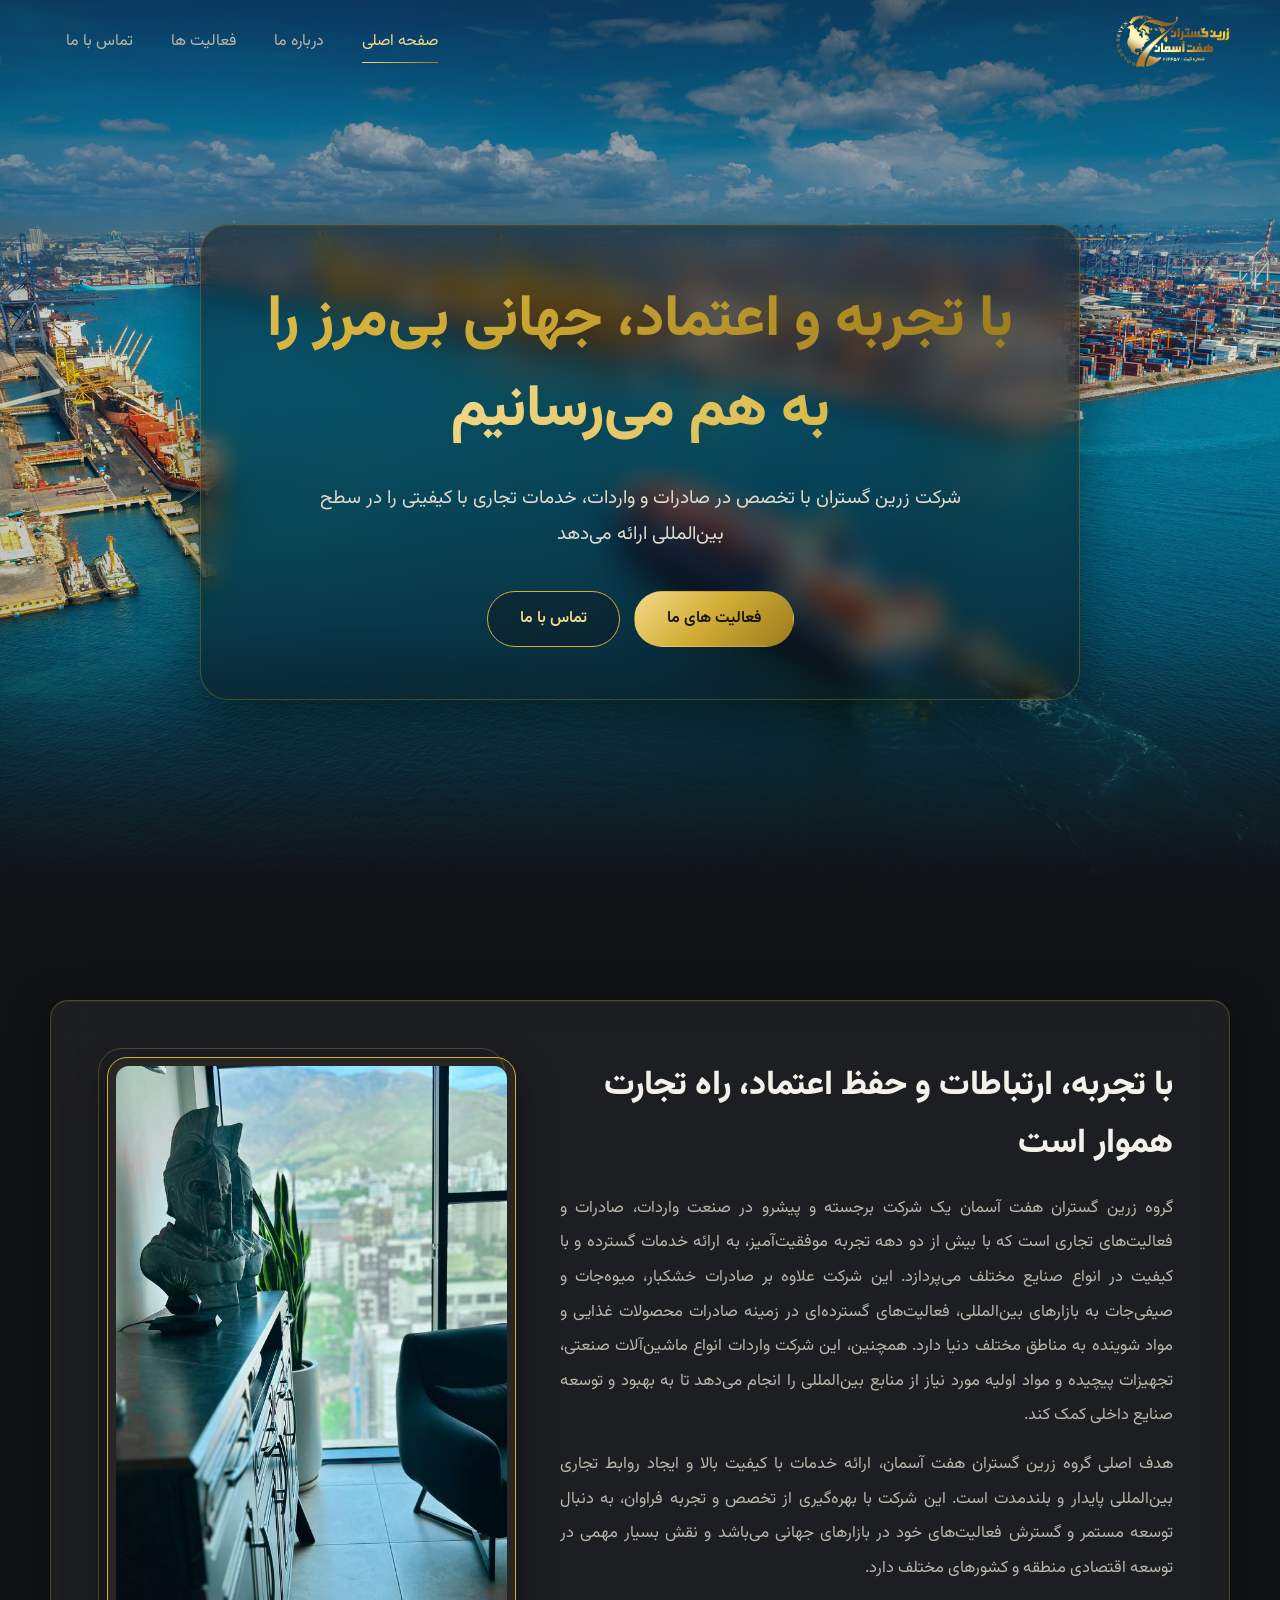
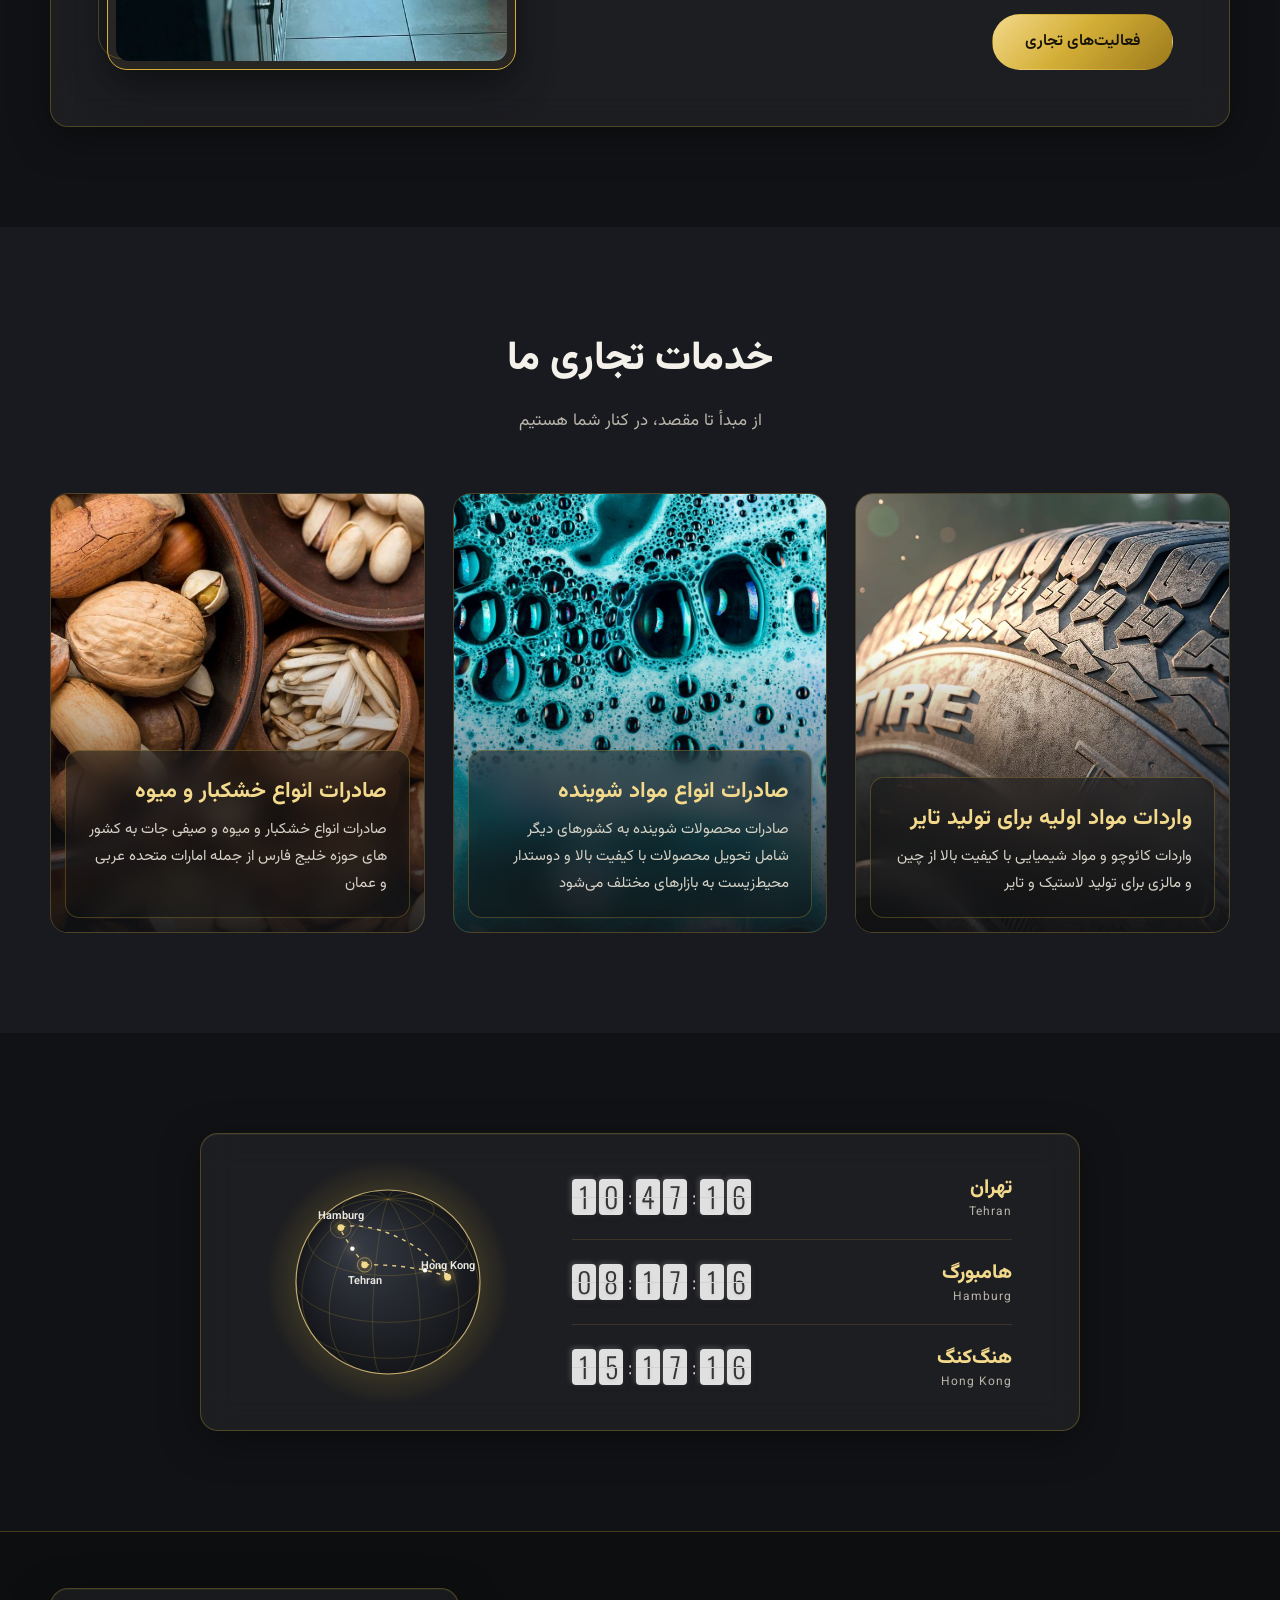
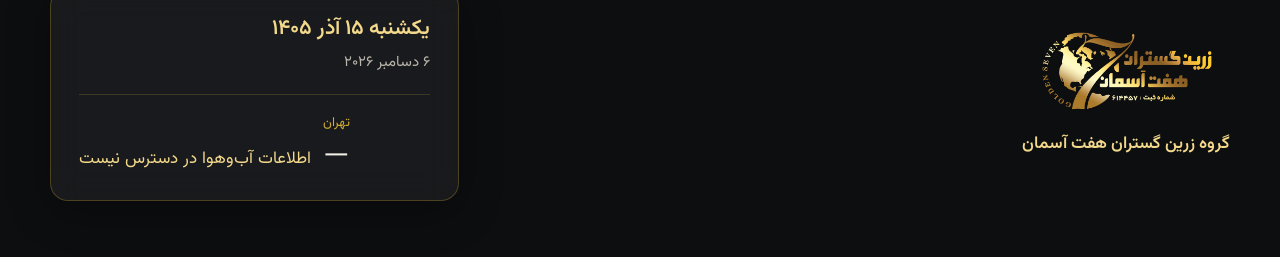
==== commit 5e947523: "Lane animations only on Activities page, remove their heading Co-Authored-By: Claude Sonnet 5.5 <nor" ====
--- a/index.html
+++ b/index.html
@@ -102,47 +102,8 @@
     </div>
   </section>
 
-  <!-- ===== Moving vehicles ===== -->
+  <!-- ===== World clocks ===== -->
   <section class="section">
-    <div class="container">
-      <div class="section-head reveal">
-        <h2 data-i18n="lanes.title">هر مسیر، یک اتصال</h2>
-        <p data-i18n="lanes.sub">از آسمان، دریا و خشکی، کالای شما را به مقصد می‌رسانیم</p>
-      </div>
-      <div class="lanes">
-        <div class="lane lane-air glass reveal">
-          <span class="lane-tag" data-i18n="lane.air">حمل هوایی</span>
-          <div class="lane-track" aria-hidden="true">
-            <div class="mover">
-              <span class="trail"></span>
-              <span class="vehicle plane"><svg viewBox="0 0 24 24"><path fill="currentColor" d="M14 8.947L22 14v2l-8-2.526v5.36l3 1.666V22l-4.5-1L8 22v-1.5l3-1.667v-5.36L3 16v-2l8-5.053V3.5a1.5 1.5 0 0 1 3 0z"/></svg></span>
-            </div>
-          </div>
-        </div>
-        <div class="lane lane-sea glass reveal" style="--d:.1s">
-          <span class="lane-tag" data-i18n="lane.sea">حمل دریایی</span>
-          <div class="lane-track" aria-hidden="true">
-            <div class="mover">
-              <span class="trail"></span>
-              <span class="vehicle ship"><svg viewBox="0 0 32 32" aria-hidden="true"><g fill="none" stroke="currentColor" stroke-width="1.4" stroke-linecap="round" stroke-linejoin="round"><path d="M18.5 29.5c1.38 0 2.061-.55 2.5-1.5c.42.95 1.12 1.5 2.5 1.5s2.029-.52 2.5-1.5c.47 1 1.12 1.5 2.5 1.5c.965 0 1.582-.244 2.02-.732"/><path d="M3.5 26.5c1.38 0 2.061-.55 2.5-1.5c.42.95 1.12 1.5 2.5 1.5s2.029-.52 2.5-1.5c.47 1 1.12 1.5 2.5 1.5S15.55 26 16 25c.5.97 1.12 1.5 2.5 1.5s2.02-.52 2.5-1.5c.45.98 1.12 1.5 2.5 1.5"/><path d="M27.5 16.5l-5-6L22 7.5H5.9l-.5 3H4l-1.5 6"/><path d="M27.5 16.5h3l-3.44 7.64c-.64 1.44-2.069 2.36-3.649 2.36"/><path d="M3.36 24.573c-.235-.39-.408-.825-.5-1.293L1.5 16.5h22"/><path d="M13.5 7.5h-5l.5-3h2.5zM19.5 4.5v3"/><path d="M24.5 18.5h1M20.5 14.5h1M5.5 14.5h1M8.5 14.5h1M11.5 14.5h1M14.5 14.5h1M17.5 14.5h1M6.5 12.5h1M9.5 12.5h1M12.5 12.5h1M15.5 12.5h1M18.5 12.5h1M7.5 10.5h1M10.5 10.5h1M13.5 10.5h1M16.5 10.5h1M20.5 10.5h2"/></g></svg></span>
-            </div>
-          </div>
-        </div>
-        <div class="lane lane-land glass reveal" style="--d:.2s">
-          <span class="lane-tag" data-i18n="lane.land">حمل زمینی</span>
-          <div class="lane-track" aria-hidden="true">
-            <div class="mover">
-              <span class="trail"></span>
-              <span class="vehicle truck"><svg class="wide" viewBox="-2 -2 126.88 66" aria-hidden="true"><path fill="currentColor" fill-rule="evenodd" clip-rule="evenodd" d="M105.01,40.54c-5.7,0-10.3,4.63-10.3,10.3c0,5.7,4.63,10.3,10.3,10.3c5.7,0,10.3-4.63,10.3-10.3 C115.31,45.14,110.68,40.54,105.01,40.54L105.01,40.54z M61.86,41.46c-5.2,0-9.38,4.22-9.38,9.38c0,5.2,4.22,9.38,9.38,9.38 c5.2,0,9.38-4.22,9.38-9.38C71.24,45.64,67.02,41.46,61.86,41.46L61.86,41.46z M61.86,47.23c-1.99,0-3.61,1.62-3.61,3.61 s1.62,3.61,3.61,3.61c1.99,0,3.61-1.62,3.61-3.61S63.85,47.23,61.86,47.23L61.86,47.23z M24.11,41.46c-5.2,0-9.38,4.22-9.38,9.38 c0,5.2,4.22,9.38,9.38,9.38c5.2,0,9.38-4.22,9.38-9.38C33.5,45.64,29.28,41.46,24.11,41.46L24.11,41.46z M24.11,47.23 c-1.99,0-3.61,1.62-3.61,3.61s1.62,3.61,3.61,3.61c1.99,0,3.61-1.62,3.61-3.61S26.11,47.23,24.11,47.23L24.11,47.23z M47.37,53.53 H38.1v-3.01h9.27V53.53L47.37,53.53z M10.46,53.53H5.63c-1.55,0-2.95-0.66-3.96-1.71c-1.01-1.05-1.65-2.5-1.65-4.02V8.06 c0-2.44-0.36-4.44,1.62-6.42C2.66,0.63,4.05,0,5.6,0h73.32c1.55,0,2.95,0.63,3.96,1.65c1.01,1.01,1.65,2.41,1.65,3.96l0,7.26 l10.27,0.07l3.62,0.02l0,0c0.73,0.79,1.4,1.6,2.01,2.42c2.71,3.64,4.23,7.94,4.52,12.11l16.38,6.27l1.55,16.51h-5.01 c-2.31-18.03-25.03-15.84-25.73,0l-7.61,0v1.74c0,0.86-0.67,1.52-1.52,1.52l-6.69,0v-3.04h5.16V5.61c0-0.7-0.28-1.33-0.76-1.81 c-0.48-0.48-1.11-0.76-1.81-0.76H5.6c-0.7,0-1.33,0.29-1.81,0.76C2.76,4.77,3.07,6.43,3.07,7.7v40.1c0,0.73,0.32,1.43,0.79,1.93 c0.48,0.48,1.08,0.79,1.77,0.79h4.82V53.53L10.46,53.53z M94.46,17.89l-5.83-0.09v9.69h11.02C99.12,23.98,97.49,20.9,94.46,17.89 L94.46,17.89z M105.01,46.88c-2.19,0-3.96,1.77-3.96,3.96c0,2.19,1.77,3.96,3.96,3.96c2.19,0,3.96-1.77,3.96-3.96 C108.97,48.65,107.2,46.88,105.01,46.88L105.01,46.88z"/><path fill="none" stroke="currentColor" stroke-width="2.2" opacity=".5" d="M16 9v28M28 9v28M40 9v28M52 9v28M64 9v28"/></svg></span>
-            </div>
-          </div>
-        </div>
-      </div>
-    </div>
-  </section>
-
-  <!-- ===== World clocks ===== -->
-  <section class="section" style="padding-top:0">
     <div class="container">
       <div class="clocks glass reveal">
         <div class="clocks-grid">
--- a/css/style.css
+++ b/css/style.css
@@ -434,7 +434,7 @@
 }
 .lane-tag {
   position: absolute;
-  top: 10px;
+  bottom: 10px;
   inset-inline-start: 18px;
   z-index: 2;
   font-size: 13px;
@@ -490,24 +490,20 @@
 @keyframes float { 0%, 100% { transform: translateY(0); } 50% { transform: translateY(-10px); } }
 
 
-.services { display: grid; grid-template-columns: repeat(3, 1fr); gap: 24px; }
-.service { padding: 34px 28px; transition: transform 0.5s var(--ease), border-color 0.4s, box-shadow 0.5s; }
+.services { display: grid; grid-template-columns: repeat(2, 1fr); gap: 28px; align-items: stretch; }
+.service {
+  display: flex;
+  flex-direction: column;
+  overflow: hidden;
+  transition: transform 0.5s var(--ease), border-color 0.4s, box-shadow 0.5s;
+}
 .service:hover { transform: translateY(-8px); border-color: var(--gold); box-shadow: 0 18px 50px rgba(0, 0, 0, 0.5), 0 0 30px rgba(212, 175, 55, 0.12); }
-.service .ico {
-  width: 62px;
-  height: 62px;
-  display: grid;
-  place-items: center;
-  margin-bottom: 20px;
-  border: 1px solid var(--line);
-  border-radius: 16px;
-  font-size: 32px;
-  color: var(--gold-light);
-  background: rgba(212, 175, 55, 0.06);
-}
-.service .ico svg { width: 1em; height: 1em; }
-.service h3 { font-size: 21px; margin-bottom: 8px; }
-.service p { font-size: 15.5px; color: var(--text-dim); line-height: 1.9; }
+.service-img { position: relative; height: 260px; overflow: hidden; border-bottom: 1px solid var(--line); }
+.service-img img { width: 100%; height: 100%; object-fit: cover; transition: transform 1.2s var(--ease); }
+.service:hover .service-img img { transform: scale(1.07); }
+.service-body { padding: 30px 32px 34px; }
+.service h3 { font-size: 22px; line-height: 1.7; margin-bottom: 10px; color: var(--gold-light); }
+.service p { font-size: 16px; color: var(--text-dim); line-height: 2.05; text-align: justify; }
 
 /* Contact */
 .contact-grid { display: grid; grid-template-columns: 1fr 1.25fr; gap: 28px; align-items: start; }
@@ -597,7 +593,7 @@
 
 /* ---------- Responsive ---------- */
 @media (max-width: 980px) {
-  .cards, .services { grid-template-columns: 1fr 1fr; }
+  .cards { grid-template-columns: 1fr 1fr; }
   .intro-panel, .about-grid, .contact-grid { grid-template-columns: 1fr; }
   .intro-panel { padding: 36px 28px; gap: 28px; }
 }
@@ -709,8 +705,7 @@
 
 /* wide icons (truck) keep their aspect ratio */
 .vehicle svg.wide { width: 1.9em; height: 1em; }
-.service .ico svg.wide { width: 1.5em; height: 0.8em; }
-.lane-sea .mover { --size: 62px; --y: 58%; }
+.lane-sea .mover { --size: 58px; }
 .lane-land .mover { --size: 46px; }
 
 /* ---------- World clocks + Tehran weather ---------- */
@@ -812,3 +807,8 @@
   .globe { width: 210px; height: 210px; }
 }
 .page-hero h1:last-child { margin-bottom: 0; }
+
+/* Ship keeps its waterline, truck its wheels, exactly on the dashed route line */
+.lane .vehicle.ship { position: relative; top: -0.33em; }
+.lane .vehicle.truck { position: relative; top: -0.38em; }
+@media (max-width: 640px) { .service-img { height: 210px; } .service-body { padding: 24px 22px 28px; } }
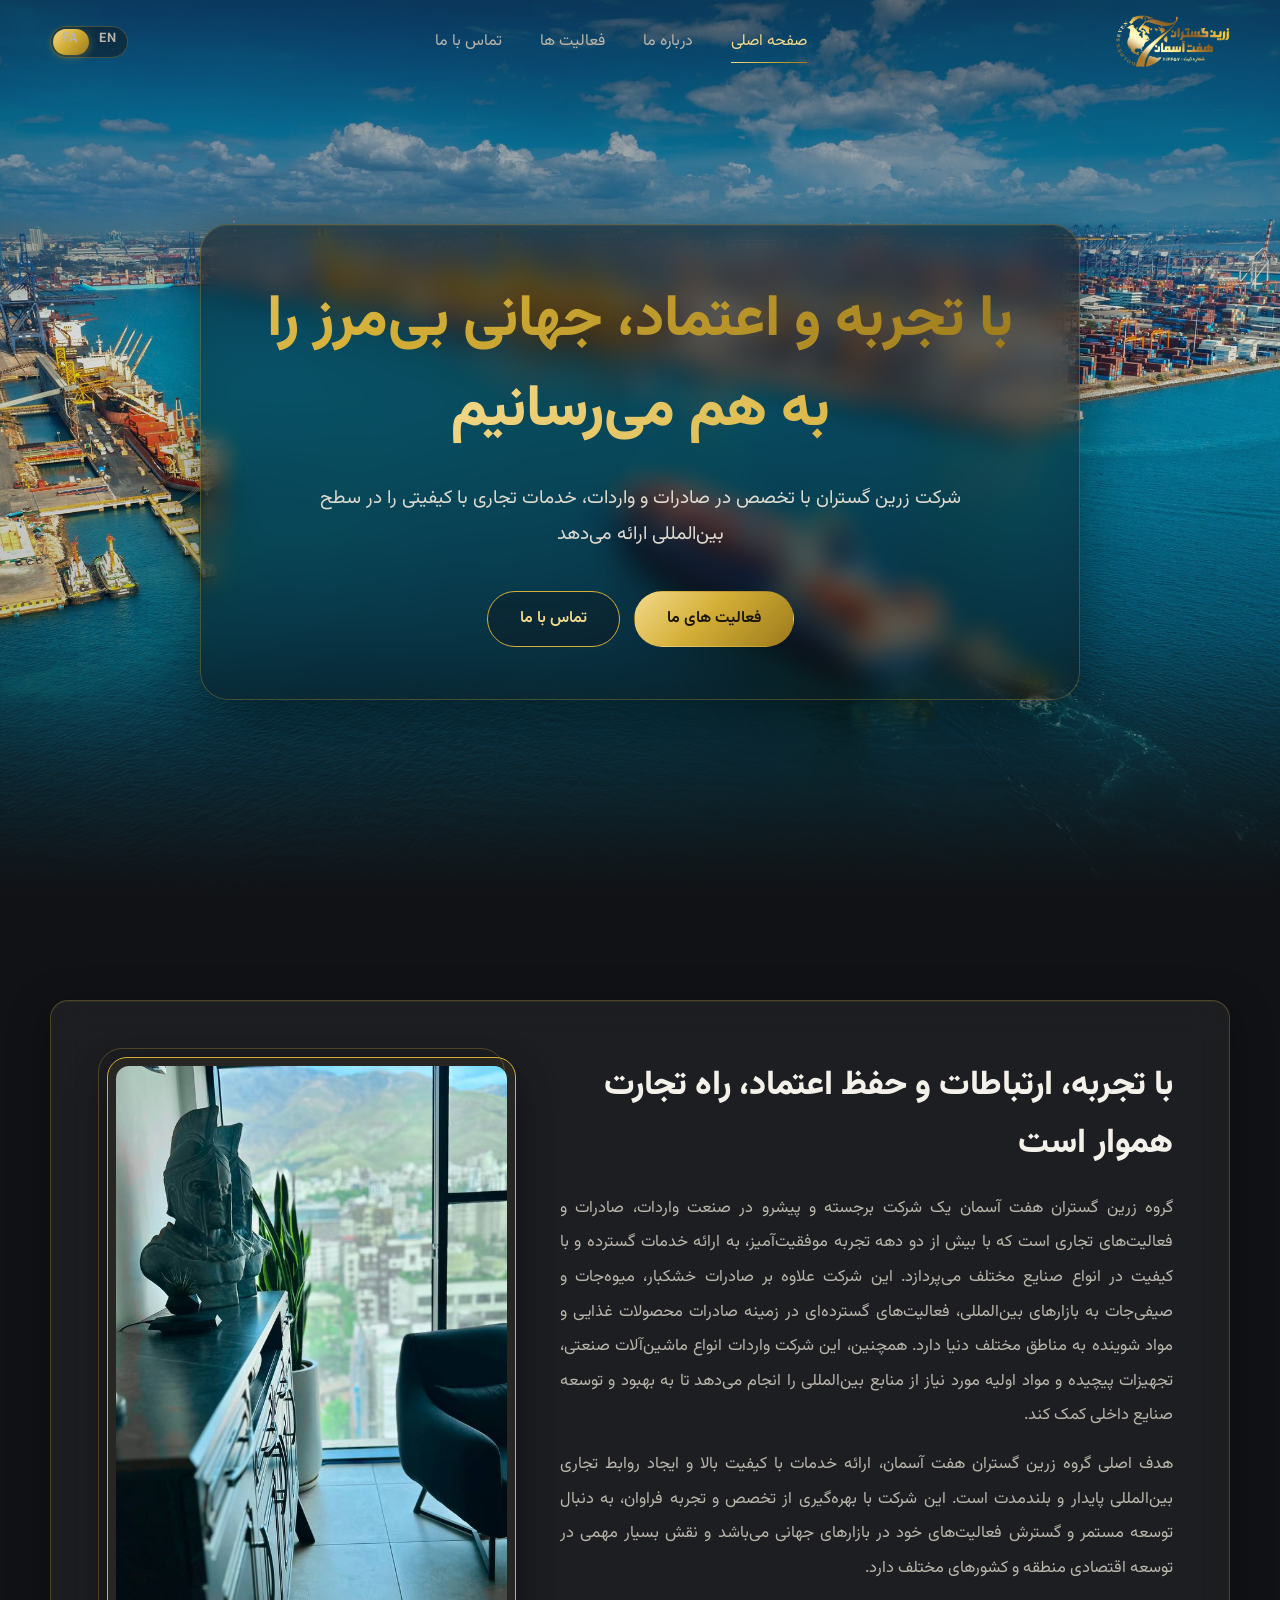
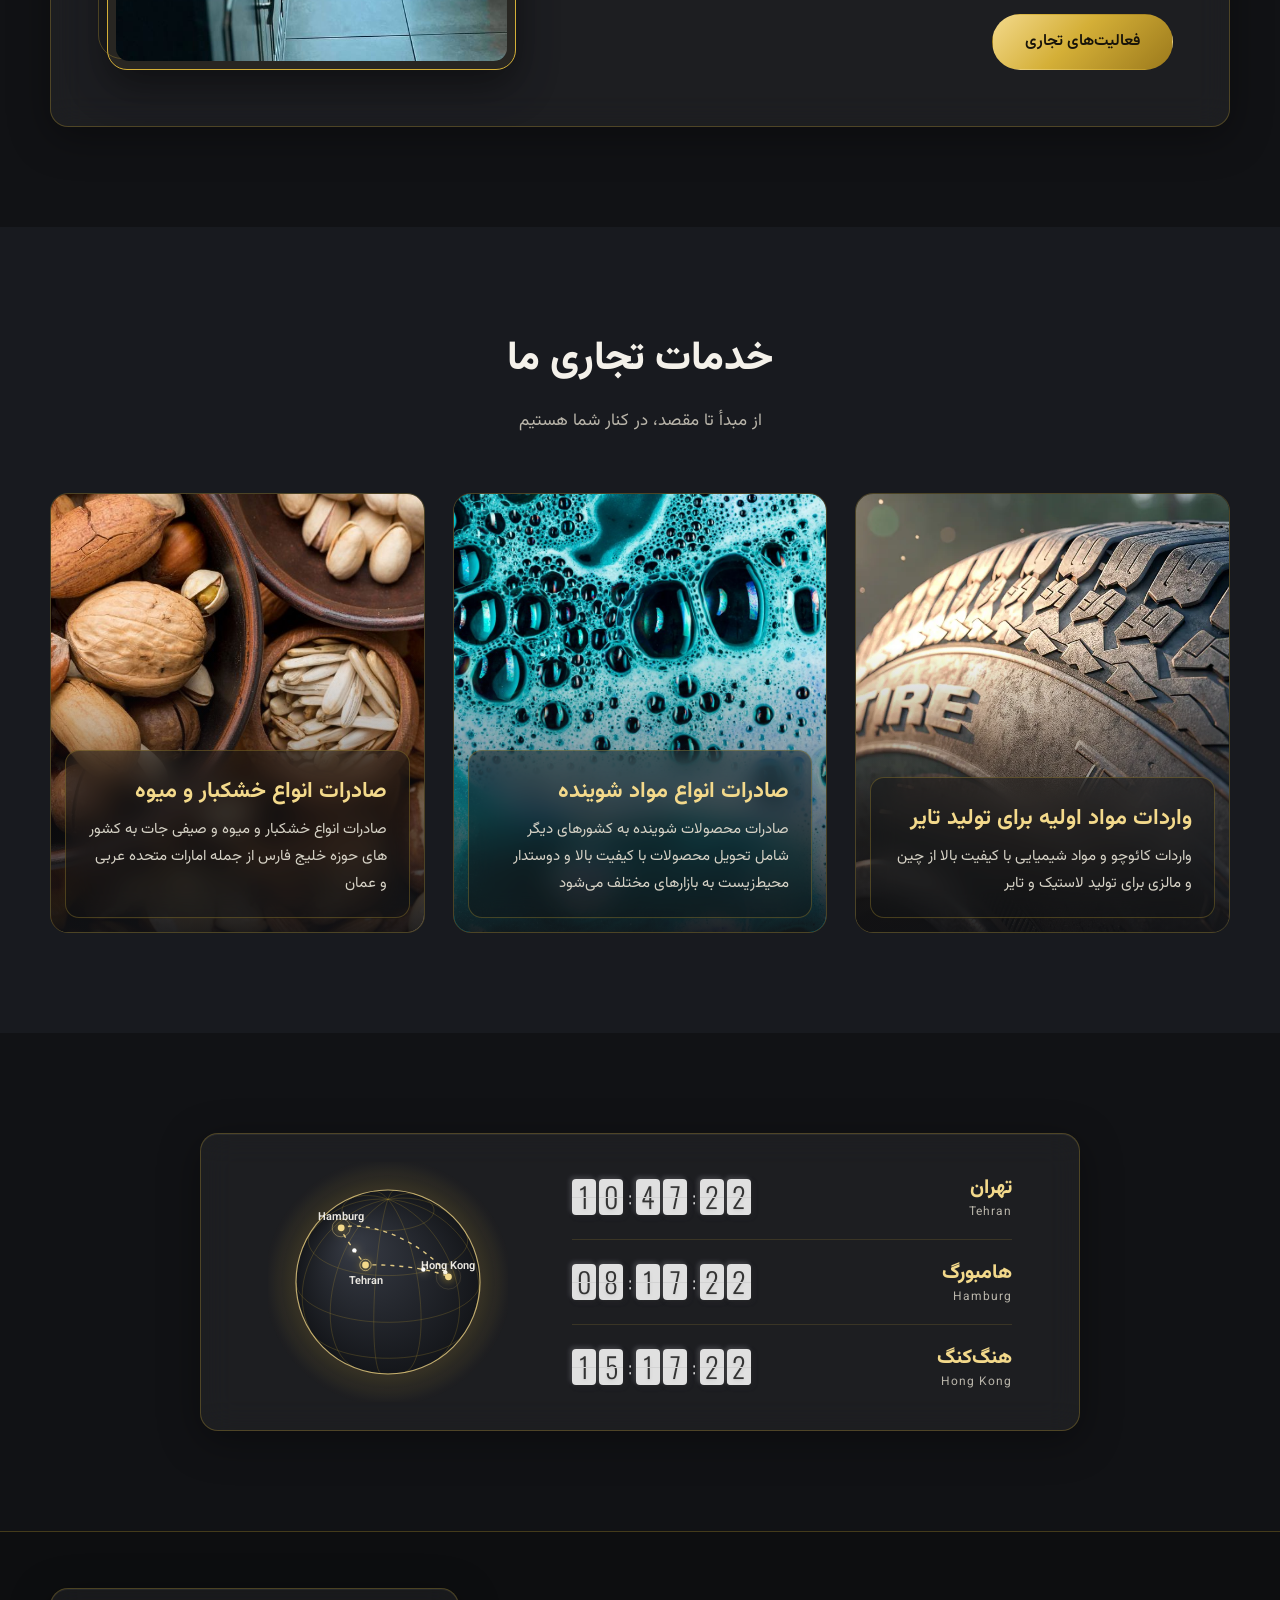
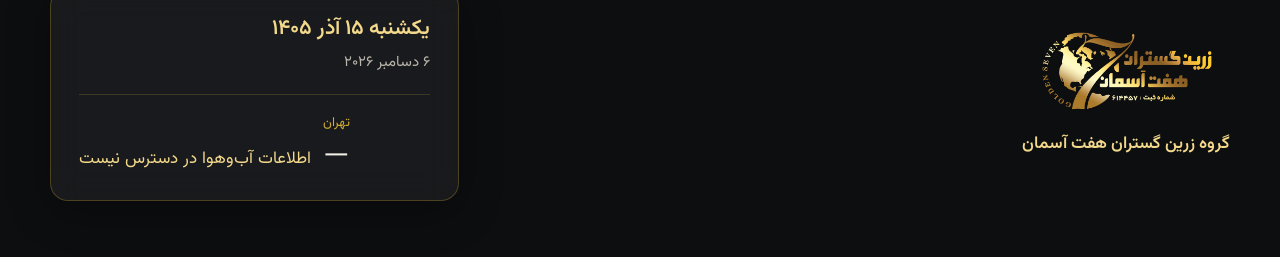
==== commit 5065c8c1: "Full English version with FA | EN toggle switch Co-Authored-By: Claude Sonnet 5.5 <noreply@anthropic" ====
--- a/index.html
+++ b/index.html
@@ -16,22 +16,22 @@
 
 <header class="site-header">
   <div class="container header-inner">
-    <a class="brand" href="index.html" aria-label="زرین گستران"><img src="images/Logo.png" alt="زرین گستران هفت آسمان"></a>
+    <a class="brand" href="index.html" aria-label="زرین گستران"><img src="images/Logo.png" alt="زرین گستران هفت آسمان" data-i18n-alt="alt.logo"></a>
     <nav class="nav" id="nav">
       <a href="index.html" class="active" data-i18n="nav.home">صفحه اصلی</a>
       <a href="about.html" data-i18n="nav.about">درباره ما</a>
       <a href="activities.html" data-i18n="nav.activities">فعالیت ها</a>
       <a href="contact.html" data-i18n="nav.contact">تماس با ما</a>
-      <button class="lang-switch" type="button" aria-label="Language">EN</button>
     </nav>
-    <button class="nav-toggle" type="button" aria-label="منو" aria-expanded="false" aria-controls="nav"><span></span></button>
+    <button class="lang-toggle" type="button" role="switch" aria-checked="false" aria-label="Language / زبان"><span class="lt-knob" aria-hidden="true"></span><span class="lt-opt">FA</span><span class="lt-opt">EN</span></button>
+    <button class="nav-toggle" type="button" aria-label="منو" data-i18n-aria="aria.menu" aria-expanded="false" aria-controls="nav"><span></span></button>
   </div>
 </header>
 
 <main>
   <!-- ===== Hero ===== -->
   <section class="hero">
-    <div class="hero-bg" role="img" aria-label="کشتی حامل کانتینر"></div>
+    <div class="hero-bg" role="img" aria-label="کشتی حامل کانتینر" data-i18n-aria="aria.hero"></div>
 
     <!-- plane flying across the banner -->
     <div class="lane-track" aria-hidden="true">
@@ -63,7 +63,7 @@
           <a class="btn btn-gold intro-btn" href="activities.html" data-i18n="intro.btn">فعالیت‌های تجاری</a>
         </div>
         <figure class="intro-photo">
-          <div class="clip"><img src="images/office.jpg" alt="دفتر زرین گستران" loading="lazy"></div>
+          <div class="clip"><img src="images/office.jpg" alt="دفتر زرین گستران" data-i18n-alt="alt.office" loading="lazy"></div>
         </figure>
       </div>
     </div>
@@ -78,21 +78,21 @@
       </div>
       <div class="cards">
         <article class="card reveal" style="--d:0s">
-          <img src="images/tyre.webp" alt="تایر" loading="lazy">
+          <img src="images/tyre.webp" alt="تایر" data-i18n-alt="alt.tyre" loading="lazy">
           <div class="card-body">
             <h3 data-i18n="card1.title">واردات مواد اولیه برای تولید تایر</h3>
             <p data-i18n="card1.text">واردات کائوچو و مواد شیمیایی با کیفیت بالا از چین و مالزی برای تولید لاستیک و تایر</p>
           </div>
         </article>
         <article class="card reveal" style="--d:.15s">
-          <img src="images/detergent.jpg" alt="مواد شوینده" loading="lazy">
+          <img src="images/detergent.jpg" alt="مواد شوینده" data-i18n-alt="alt.detergent" loading="lazy">
           <div class="card-body">
             <h3 data-i18n="card2.title">صادرات انواع مواد شوینده</h3>
             <p data-i18n="card2.text">صادرات محصولات شوینده به کشورهای دیگر شامل تحویل محصولات با کیفیت بالا و دوستدار محیط‌زیست به بازارهای مختلف می‌شود</p>
           </div>
         </article>
         <article class="card reveal" style="--d:.3s">
-          <img src="images/fruits-nuts.jpg" alt="خشکبار و میوه" loading="lazy">
+          <img src="images/fruits-nuts.jpg" alt="خشکبار و میوه" data-i18n-alt="alt.fruits-nuts" loading="lazy">
           <div class="card-body">
             <h3 data-i18n="card3.title">صادرات انواع خشکبار و میوه</h3>
             <p data-i18n="card3.text">صادرات انواع خشکبار و میوه و صیفی جات به کشور های حوزه خلیج فارس از جمله امارات متحده عربی و عمان</p>
@@ -132,8 +132,8 @@
 <footer class="site-footer">
   <div class="container footer-inner">
     <div class="footer-brand">
-      <img src="images/Logo.png" alt="زرین گستران هفت آسمان">
-      <p>گروه زرین گستران هفت آسمان</p>
+      <img src="images/Logo.png" alt="زرین گستران هفت آسمان" data-i18n-alt="alt.logo">
+      <p data-i18n="footer.name">گروه زرین گستران هفت آسمان</p>
     </div>
     <div class="foot-info glass" id="foot-info"></div>
   </div>
@@ -141,10 +141,10 @@
 
 <script src="js/config.js"></script>
 <script src="js/lang/en.js"></script>
+<script src="js/i18n.js"></script>
 <script src="js/main.js"></script>
 <script src="js/clock.js"></script>
 <script src="js/globe.js"></script>
-<script src="js/i18n.js"></script>
 <script src="js/footer-info.js"></script>
 </body>
 </html>
--- a/css/style.css
+++ b/css/style.css
@@ -110,19 +110,54 @@
 .nav a:hover, .nav a.active { color: var(--gold-light); }
 .nav a:hover::after, .nav a.active::after { transform: scaleX(1); }
 
-.lang-switch {
-  display: none; /* shown by js/i18n.js once an English dictionary exists */
-  padding: 4px 14px;
+/* FA | EN switch */
+.lang-toggle {
+  direction: ltr;
+  position: relative;
+  flex: none;
+  display: inline-grid;
+  grid-template-columns: 1fr 1fr;
+  width: 78px;
+  height: 32px;
+  padding: 0;
   border: 1px solid var(--line);
   border-radius: 999px;
-  background: transparent;
-  color: var(--gold-light);
+  background: rgba(17, 18, 21, 0.45);
+  -webkit-backdrop-filter: blur(10px);
+  backdrop-filter: blur(10px);
   font: inherit;
-  font-size: 14px;
+  font-size: 13px;
+  font-weight: 600;
+  letter-spacing: 0.06em;
   cursor: pointer;
-  transition: background 0.3s;
-}
-.lang-switch:hover { background: rgba(212, 175, 55, 0.12); }
+}
+.lang-toggle .lt-opt {
+  position: relative;
+  z-index: 1;
+  display: grid;
+  place-items: center;
+  color: var(--text-dim);
+  transition: color 0.3s;
+}
+.lang-toggle .lt-knob {
+  position: absolute;
+  top: 2px;
+  left: 2px;
+  width: calc(50% - 2px);
+  height: calc(100% - 4px);
+  border-radius: 999px;
+  background: var(--gold-gradient);
+  box-shadow: 0 2px 10px rgba(212, 175, 55, 0.35);
+  transition: transform 0.35s var(--ease);
+}
+.lang-toggle .lt-opt:first-of-type { color: #17130a; }
+.lang-toggle.is-en .lt-knob { transform: translateX(100%); }
+.lang-toggle.is-en .lt-opt:first-of-type { color: var(--text-dim); }
+.lang-toggle.is-en .lt-opt:last-of-type { color: #17130a; }
+.lang-toggle:focus-visible { outline: 2px solid var(--gold); outline-offset: 3px; }
+
+html[lang="en"] .clock-city small { display: none; }
+
 
 .nav-toggle {
   display: none;
@@ -522,7 +557,9 @@
 }
 .info-item .ico svg { width: 24px; height: 24px; }
 .info-item h3 { font-size: 16px; color: var(--gold-light); font-weight: 600; }
-.info-item p { color: var(--text-dim); font-size: 16px; }
+.info-item p { color: var(--text-dim); font-size: 16px; line-height: 1.9; }
+.info-item p.num a { display: inline-block; letter-spacing: 0.02em; transition: color 0.3s; }
+.info-item p.num a:hover { color: var(--gold-light); }
 
 .form { padding: 40px; display: grid; gap: 18px; }
 .form h2 { font-size: 26px; font-weight: 800; }
@@ -812,3 +849,47 @@
 .lane .vehicle.ship { position: relative; top: -0.33em; }
 .lane .vehicle.truck { position: relative; top: -0.38em; }
 @media (max-width: 640px) { .service-img { height: 210px; } .service-body { padding: 24px 22px 28px; } }
+
+/* Contact form: smaller send button + consent switch */
+.btn-sm { padding: 8px 30px; font-size: 15px; }
+.form .btn-sm { justify-self: start; }
+
+.switch { display: flex; align-items: center; gap: 12px; cursor: pointer; user-select: none; }
+.switch input { position: absolute; opacity: 0; width: 1px; height: 1px; }
+.switch .track {
+  position: relative;
+  flex: none;
+  width: 44px;
+  height: 24px;
+  border-radius: 999px;
+  background: rgba(255, 255, 255, 0.12);
+  border: 1px solid rgba(255, 255, 255, 0.18);
+  transition: background 0.3s, border-color 0.3s, box-shadow 0.3s;
+}
+.switch .track::after {
+  content: "";
+  position: absolute;
+  top: 2px;
+  inset-inline-start: 2px;
+  width: 18px;
+  height: 18px;
+  border-radius: 50%;
+  background: #cfcabd;
+  transition: transform 0.3s var(--ease), background 0.3s;
+}
+.switch input:checked + .track { background: var(--gold-gradient); border-color: transparent; }
+.switch input:checked + .track::after { background: #17130a; transform: translateX(-20px); }
+html[dir="ltr"] .switch input:checked + .track::after { transform: translateX(20px); }
+.switch input:focus-visible + .track { box-shadow: 0 0 0 3px rgba(212, 175, 55, 0.35); }
+.switch-text { font-size: 14.5px; line-height: 1.8; color: var(--text-dim); }
+.switch.invalid .track { border-color: #e5736b; animation: shake 0.4s; }
+@keyframes shake { 25% { transform: translateX(-4px); } 75% { transform: translateX(4px); } }
+@media (max-width: 820px) { .lang-toggle { margin-inline-start: auto; } }
+
+/* English: Latin text needs tighter headline spacing */
+html[lang="en"] .hero h1 { font-size: clamp(30px, 4.4vw, 52px); line-height: 1.3; }
+html[lang="en"] .section-head h2,
+html[lang="en"] .intro-panel h2,
+html[lang="en"] .page-hero h1 { line-height: 1.3; }
+html[lang="en"] .service h3,
+html[lang="en"] .about-text h2 { line-height: 1.4; }
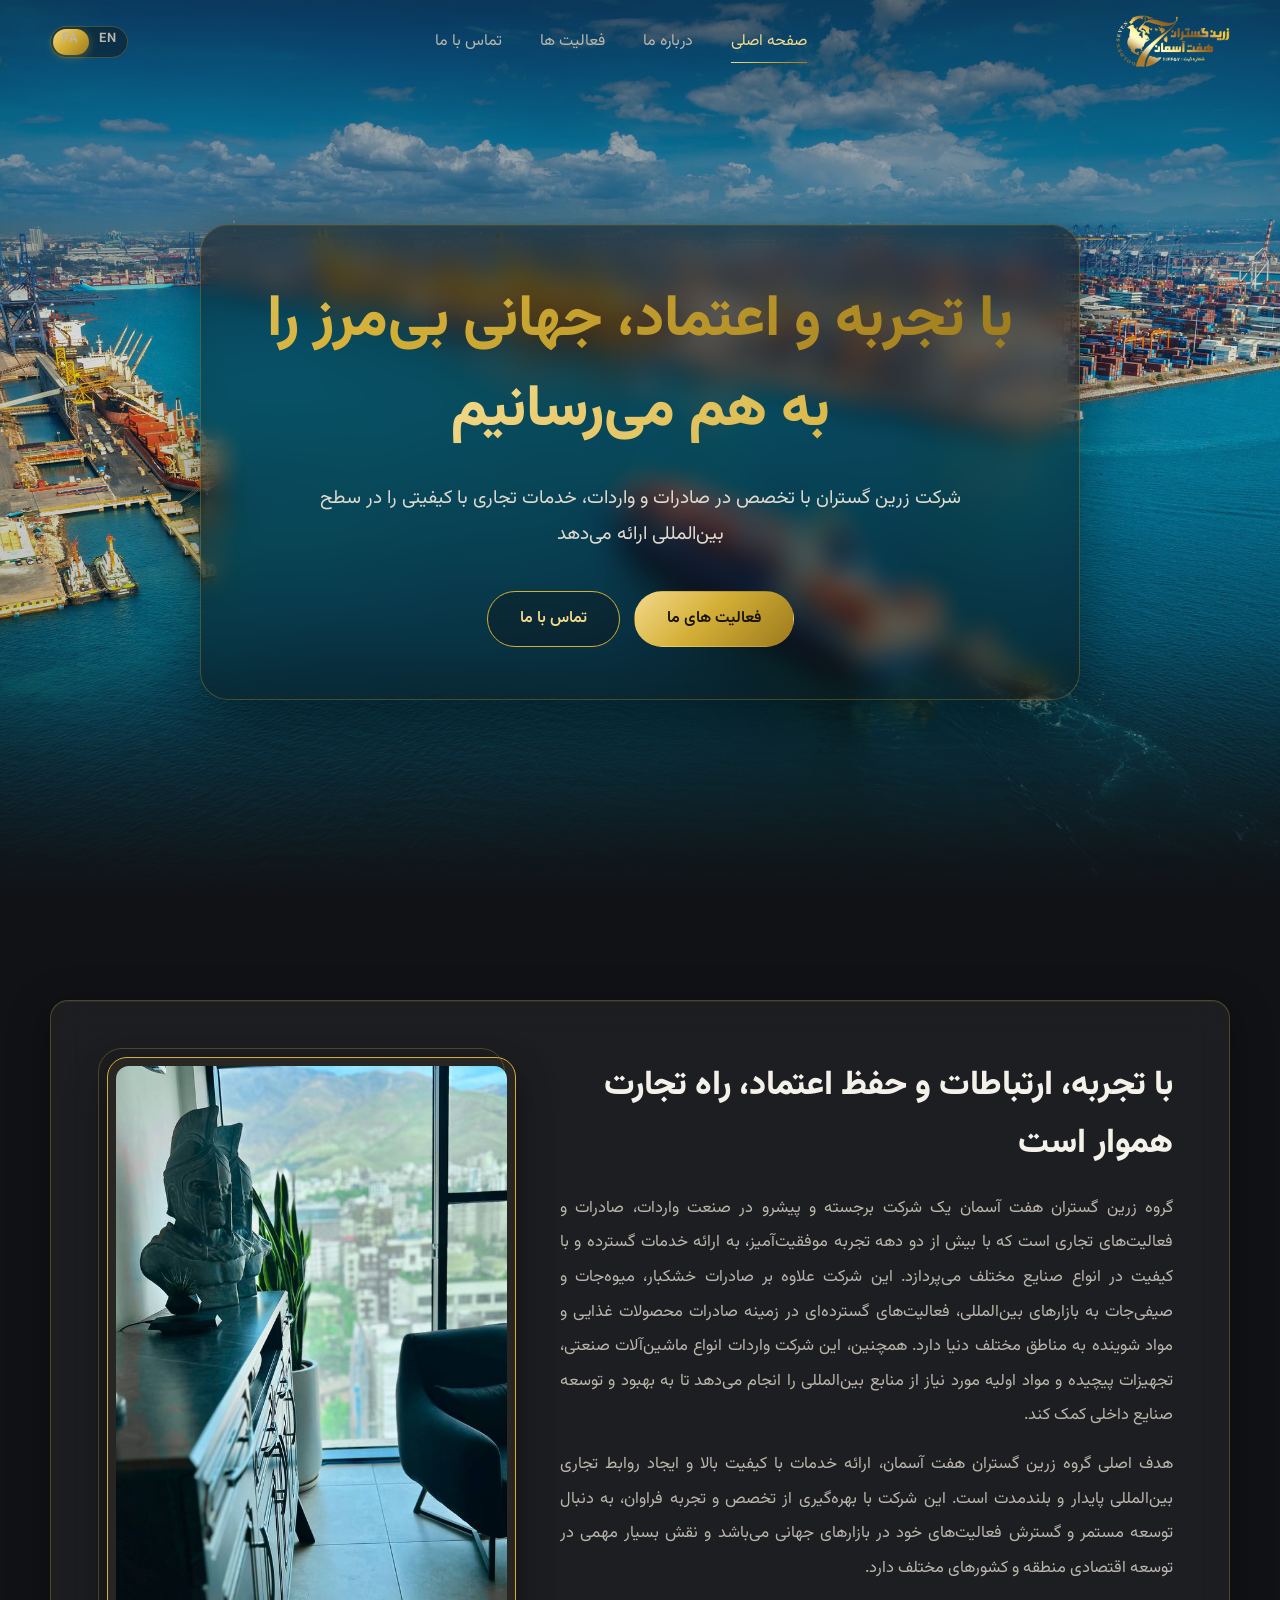
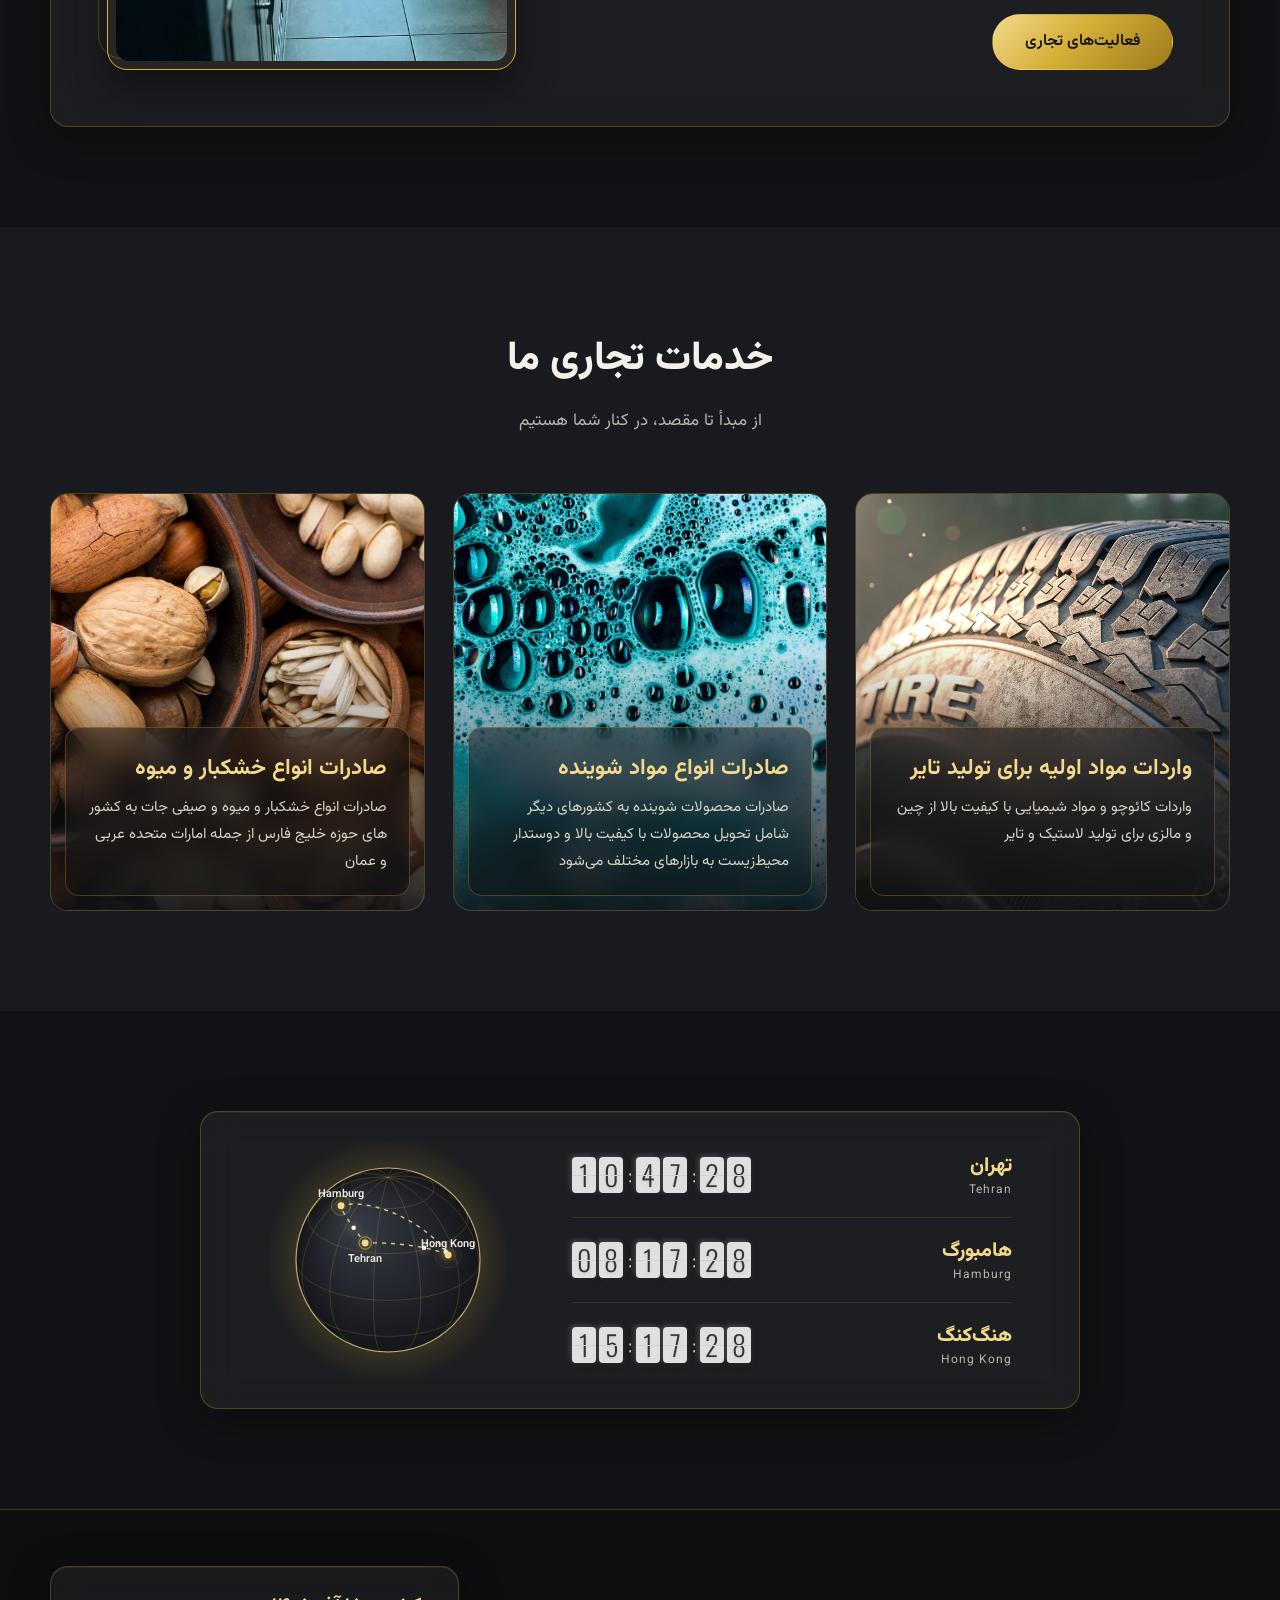
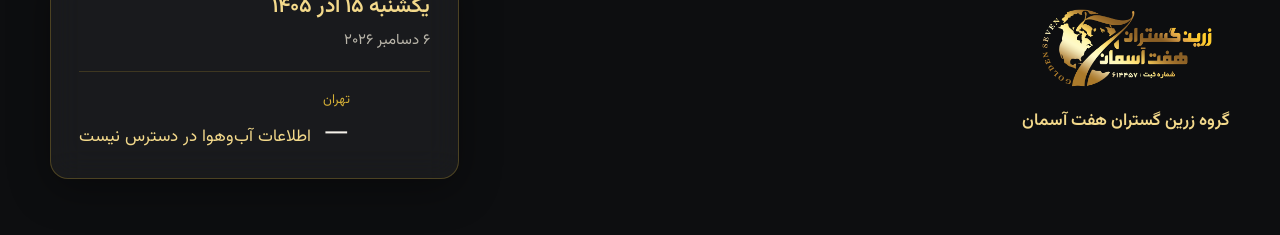
==== commit 1376eaab: "Leadership cards, equal-height service cards, image & page optimization - About page: two wide cards" ====
--- a/index.html
+++ b/index.html
@@ -11,12 +11,13 @@
   <link rel="preconnect" href="https://fonts.gstatic.com" crossorigin>
   <link href="https://fonts.googleapis.com/css2?family=Oswald:wght@300&family=Vazirmatn:wght@300;400;600;800&display=swap" rel="stylesheet">
   <link rel="stylesheet" href="css/style.css">
+  <link rel="preload" as="image" href="images/hero.jpg" fetchpriority="high">
 </head>
 <body>
 
 <header class="site-header">
   <div class="container header-inner">
-    <a class="brand" href="index.html" aria-label="زرین گستران"><img src="images/Logo.png" alt="زرین گستران هفت آسمان" data-i18n-alt="alt.logo"></a>
+    <a class="brand" href="index.html" aria-label="زرین گستران"><img src="images/Logo.png" width="664" height="321" decoding="async" alt="زرین گستران هفت آسمان" data-i18n-alt="alt.logo"></a>
     <nav class="nav" id="nav">
       <a href="index.html" class="active" data-i18n="nav.home">صفحه اصلی</a>
       <a href="about.html" data-i18n="nav.about">درباره ما</a>
@@ -63,7 +64,7 @@
           <a class="btn btn-gold intro-btn" href="activities.html" data-i18n="intro.btn">فعالیت‌های تجاری</a>
         </div>
         <figure class="intro-photo">
-          <div class="clip"><img src="images/office.jpg" alt="دفتر زرین گستران" data-i18n-alt="alt.office" loading="lazy"></div>
+          <div class="clip"><img src="images/office.jpg" width="1280" height="960" decoding="async" alt="دفتر زرین گستران" data-i18n-alt="alt.office" loading="lazy"></div>
         </figure>
       </div>
     </div>
@@ -78,21 +79,21 @@
       </div>
       <div class="cards">
         <article class="card reveal" style="--d:0s">
-          <img src="images/tyre.webp" alt="تایر" data-i18n-alt="alt.tyre" loading="lazy">
+          <img src="images/tyre.webp" width="1022" height="767" decoding="async" alt="تایر" data-i18n-alt="alt.tyre" loading="lazy">
           <div class="card-body">
             <h3 data-i18n="card1.title">واردات مواد اولیه برای تولید تایر</h3>
             <p data-i18n="card1.text">واردات کائوچو و مواد شیمیایی با کیفیت بالا از چین و مالزی برای تولید لاستیک و تایر</p>
           </div>
         </article>
         <article class="card reveal" style="--d:.15s">
-          <img src="images/detergent.jpg" alt="مواد شوینده" data-i18n-alt="alt.detergent" loading="lazy">
+          <img src="images/detergent.jpg" width="1000" height="1000" decoding="async" alt="مواد شوینده" data-i18n-alt="alt.detergent" loading="lazy">
           <div class="card-body">
             <h3 data-i18n="card2.title">صادرات انواع مواد شوینده</h3>
             <p data-i18n="card2.text">صادرات محصولات شوینده به کشورهای دیگر شامل تحویل محصولات با کیفیت بالا و دوستدار محیط‌زیست به بازارهای مختلف می‌شود</p>
           </div>
         </article>
         <article class="card reveal" style="--d:.3s">
-          <img src="images/fruits-nuts.jpg" alt="خشکبار و میوه" data-i18n-alt="alt.fruits-nuts" loading="lazy">
+          <img src="images/fruits-nuts.jpg" width="1000" height="667" decoding="async" alt="خشکبار و میوه" data-i18n-alt="alt.fruits-nuts" loading="lazy">
           <div class="card-body">
             <h3 data-i18n="card3.title">صادرات انواع خشکبار و میوه</h3>
             <p data-i18n="card3.text">صادرات انواع خشکبار و میوه و صیفی جات به کشور های حوزه خلیج فارس از جمله امارات متحده عربی و عمان</p>
@@ -132,7 +133,7 @@
 <footer class="site-footer">
   <div class="container footer-inner">
     <div class="footer-brand">
-      <img src="images/Logo.png" alt="زرین گستران هفت آسمان" data-i18n-alt="alt.logo">
+      <img src="images/Logo.png" width="664" height="321" decoding="async" alt="زرین گستران هفت آسمان" data-i18n-alt="alt.logo">
       <p data-i18n="footer.name">گروه زرین گستران هفت آسمان</p>
     </div>
     <div class="foot-info glass" id="foot-info"></div>
--- a/css/style.css
+++ b/css/style.css
@@ -37,7 +37,7 @@
   overflow-x: hidden;
 }
 
-img { max-width: 100%; display: block; }
+img { max-width: 100%; height: auto; display: block; }
 a { color: inherit; text-decoration: none; }
 h1, h2, h3, p { margin: 0; }
 
@@ -412,10 +412,16 @@
 }
 
 /* Three image cards */
-.cards { display: grid; grid-template-columns: repeat(3, 1fr); gap: 28px; }
+/* Each card spans two rows of a shared subgrid (image space, text box),
+   so all text boxes in one row get the height of the tallest. */
+.cards { display: grid; grid-template-columns: repeat(3, 1fr); grid-auto-rows: var(--card-top, 220px) auto; gap: 28px; }
 .card {
   position: relative;
-  height: 440px;
+  display: grid;
+  grid-row: span 2;
+  grid-template-rows: subgrid;
+  row-gap: 0;
+  padding: 14px;
   border-radius: var(--radius);
   overflow: hidden;
   border: 1px solid var(--line);
@@ -439,8 +445,7 @@
 }
 .card:hover img { transform: scale(1.08); }
 .card-body {
-  position: absolute;
-  inset: auto 14px 14px 14px;
+  grid-row: 2;
   padding: 20px 22px;
   border-radius: 14px;
   background: rgba(17, 18, 21, 0.45);
@@ -522,6 +527,63 @@
 }
 .about-photo img { position: absolute; inset: 0; width: 100%; height: 100%; object-fit: cover; transition: transform 1.4s var(--ease); }
 .about-photo:hover img { transform: scale(1.05); }
+/* Leadership cards: round photo (always on the left) + name/role, animated gold border */
+@property --leader-angle { syntax: "<angle>"; initial-value: 0deg; inherits: false; }
+.leaders { display: grid; gap: 28px; }
+.leader {
+  position: relative;
+  display: flex;
+  align-items: center;
+  gap: 32px;
+  padding: 32px 44px;
+  border-color: transparent;
+  overflow: hidden;
+}
+html[dir="rtl"] .leader { flex-direction: row-reverse; }
+.leader::before {
+  content: "";
+  position: absolute;
+  inset: 0;
+  padding: 1px;
+  border-radius: inherit;
+  background: conic-gradient(from var(--leader-angle), var(--line) 0deg, var(--line) 250deg, var(--gold-dark) 290deg, #fff6d5 320deg, var(--gold) 340deg, var(--line) 360deg);
+  -webkit-mask: linear-gradient(#000 0 0) content-box, linear-gradient(#000 0 0);
+  -webkit-mask-composite: xor;
+  mask: linear-gradient(#000 0 0) content-box exclude, linear-gradient(#000 0 0);
+  animation: leader-spin 6s linear infinite;
+  pointer-events: none;
+}
+.leader::after {
+  content: "";
+  position: absolute;
+  inset: 0;
+  background: linear-gradient(115deg, transparent 40%, rgba(243, 217, 139, 0.08) 50%, transparent 60%);
+  transform: translateX(-100%);
+  animation: leader-shine 7s var(--ease) infinite;
+  pointer-events: none;
+}
+.leaders .leader:nth-child(2)::before { animation-delay: -3s; }
+.leaders .leader:nth-child(2)::after { animation-delay: 3.5s; }
+@keyframes leader-spin { to { --leader-angle: 360deg; } }
+@keyframes leader-shine { 0%, 60% { transform: translateX(-100%); } 100% { transform: translateX(100%); } }
+.leader-photo {
+  flex: none;
+  width: 130px;
+  height: 130px;
+  border-radius: 50%;
+  object-fit: cover;
+  border: 2px solid var(--gold);
+  box-shadow: 0 0 0 5px rgba(212, 175, 55, 0.12), 0 10px 30px rgba(0, 0, 0, 0.4);
+}
+.leader-text { flex: 1; min-width: 0; }
+.leader-text h2 { font-size: 26px; font-weight: 800; line-height: 1.5; }
+.leader-text p { color: var(--text-dim); font-size: 17px; font-weight: 400; margin-top: 4px; }
+@media (max-width: 640px) {
+  .leader { gap: 18px; padding: 22px; }
+  .leader-photo { width: 88px; height: 88px; }
+  .leader-text h2 { font-size: 21px; }
+  .leader-text p { font-size: 15px; }
+}
 @keyframes float { 0%, 100% { transform: translateY(0); } 50% { transform: translateY(-10px); } }
 
 
@@ -663,7 +725,7 @@
   body { font-size: 16px; }
   .section { padding-block: 70px; }
   .cards, .services, .form-row { grid-template-columns: 1fr; }
-  .card { height: 380px; }
+  .cards { --card-top: 170px; }
   .hero-content { padding: 32px 20px; }
   .about-text, .form { padding: 28px 22px; }
   .lane { height: 96px; }
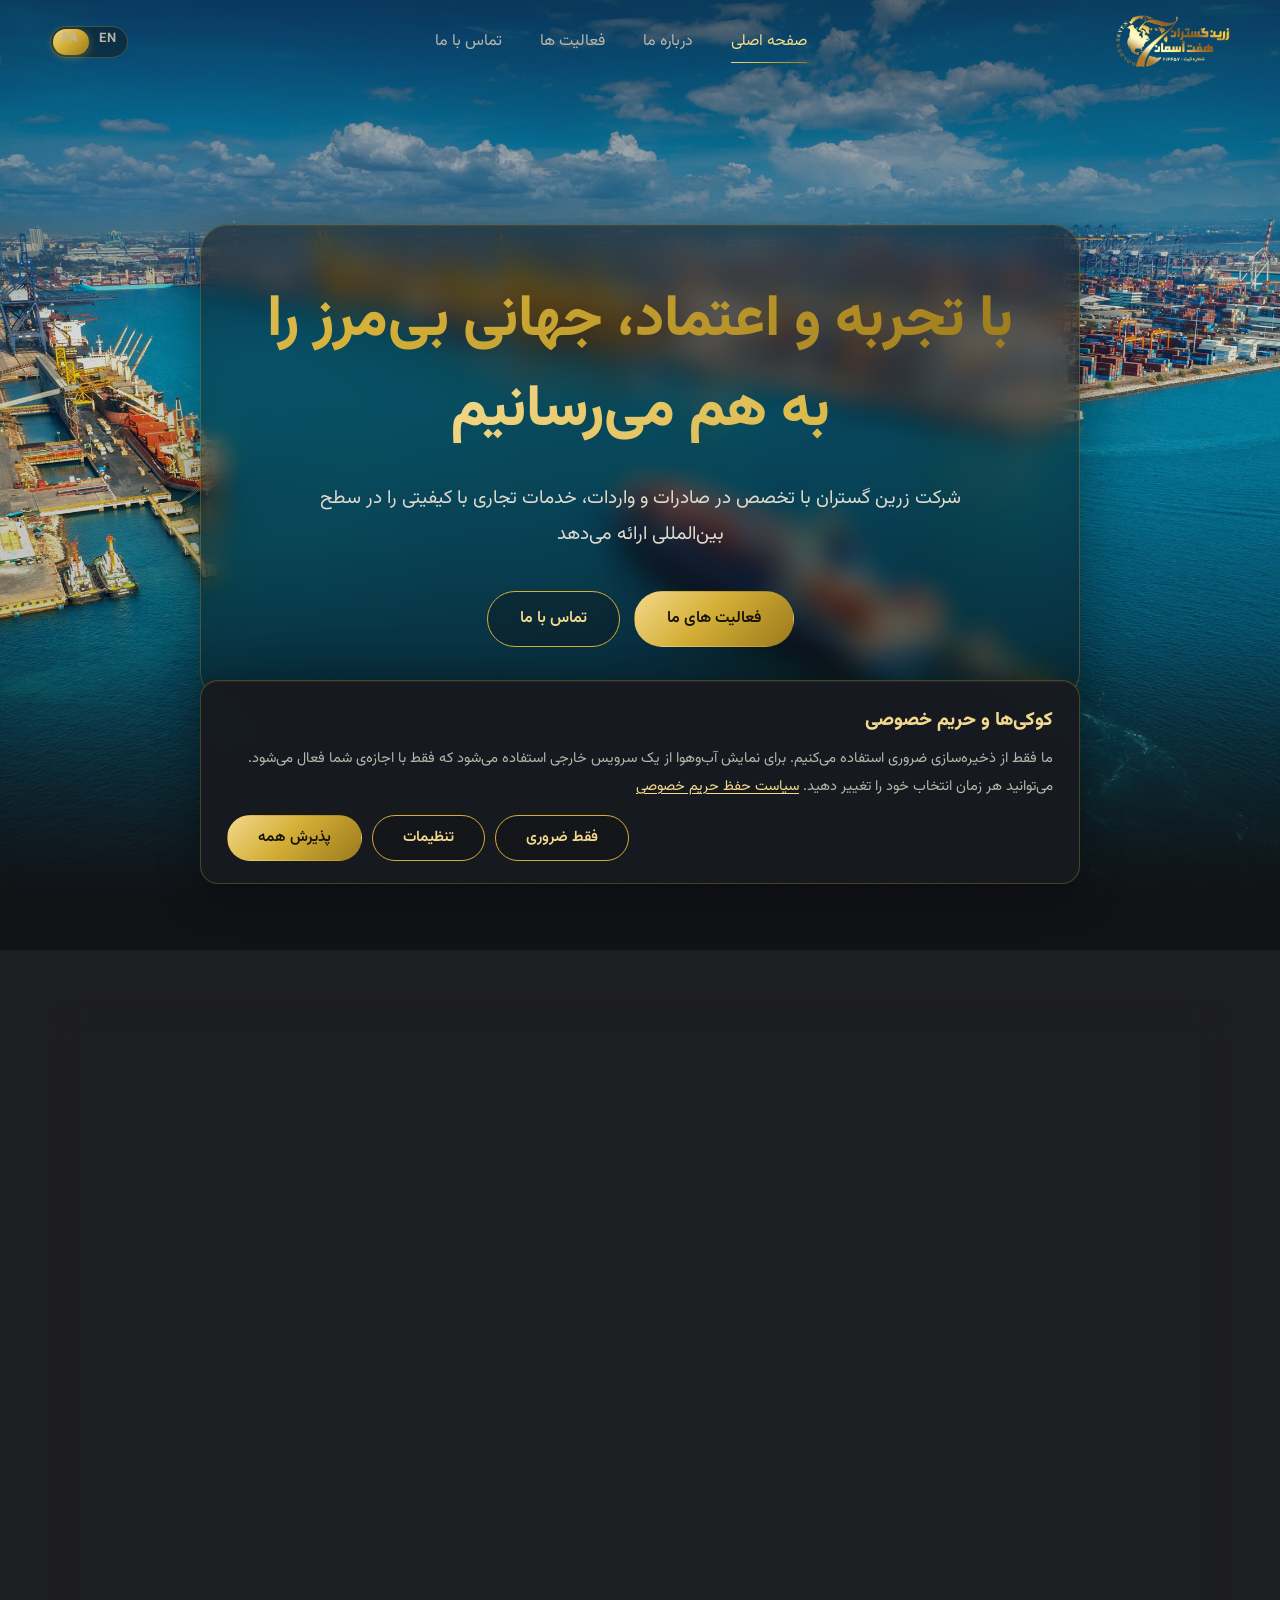
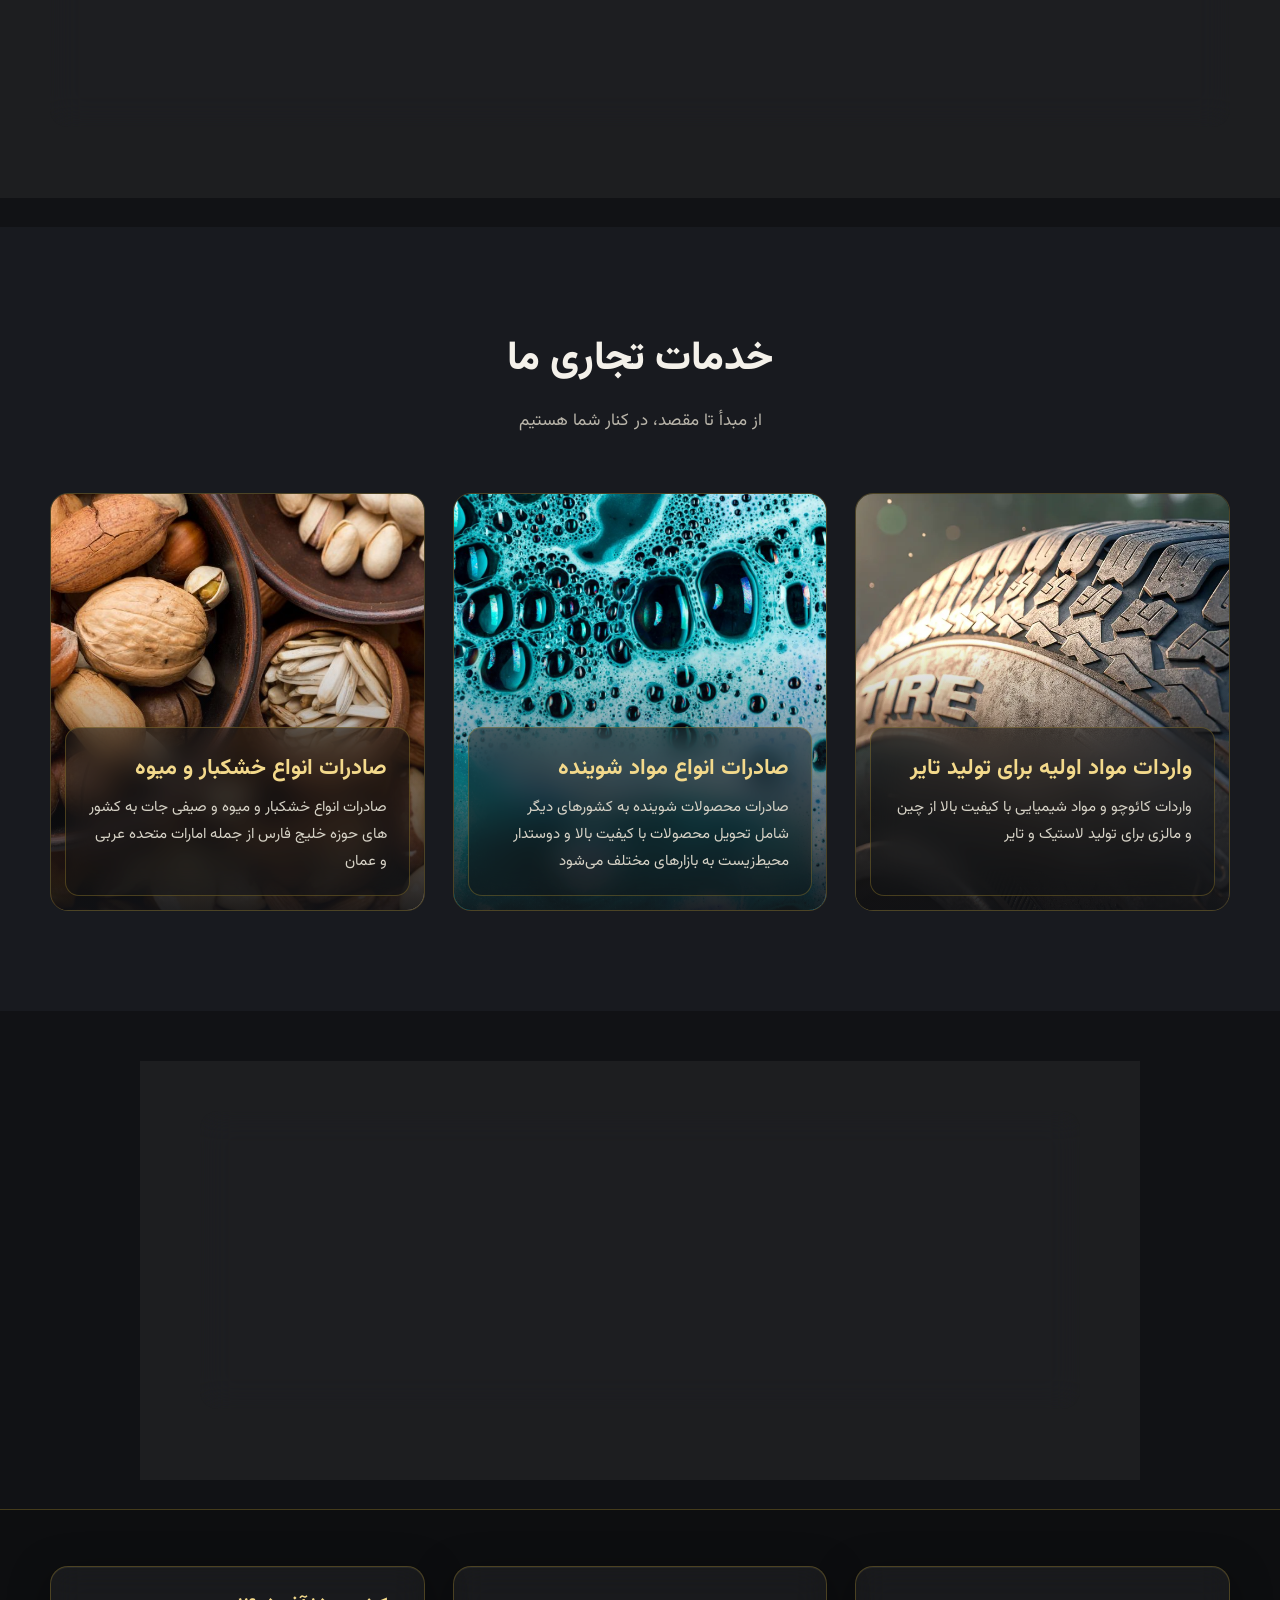
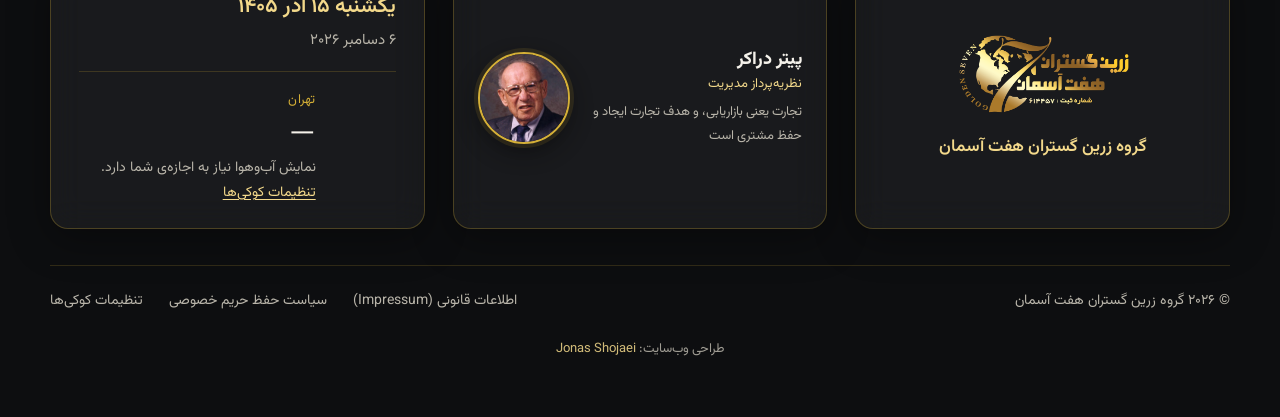
==== commit 15e8c5de: "Go-live: legal pages, cookie consent, contact form, footer, self-hosted fonts - Privacy policy and l" ====
--- a/index.html
+++ b/index.html
@@ -7,11 +7,11 @@
   <meta name="description" content="شرکت زرین گستران با تخصص در صادرات و واردات، خدمات تجاری با کیفیتی را در سطح بین‌المللی ارائه می‌دهد.">
   <meta name="theme-color" content="#111215">
   <link rel="icon" href="images/Logo.png">
-  <link rel="preconnect" href="https://fonts.googleapis.com">
-  <link rel="preconnect" href="https://fonts.gstatic.com" crossorigin>
-  <link href="https://fonts.googleapis.com/css2?family=Oswald:wght@300&family=Vazirmatn:wght@300;400;600;800&display=swap" rel="stylesheet">
+  <link rel="preload" href="fonts/vazirmatn-arabic.woff2" as="font" type="font/woff2" crossorigin>
+  <link rel="stylesheet" href="fonts/fonts.css">
   <link rel="stylesheet" href="css/style.css">
   <link rel="preload" as="image" href="images/hero.jpg" fetchpriority="high">
+  <link rel="canonical" href="https://www.zarrin7.com/">
 </head>
 <body>
 
@@ -136,16 +136,28 @@
       <img src="images/Logo.png" width="664" height="321" decoding="async" alt="زرین گستران هفت آسمان" data-i18n-alt="alt.logo">
       <p data-i18n="footer.name">گروه زرین گستران هفت آسمان</p>
     </div>
+    <div class="foot-mid glass" aria-label="Quotes" role="region"></div>
     <div class="foot-info glass" id="foot-info"></div>
   </div>
+  <div class="container legal-bar">
+    <span class="legal-copy" data-i18n="legal.copy">© ۲۰۲۶ گروه زرین گستران هفت آسمان</span>
+    <nav class="legal-links" aria-label="Legal">
+      <a href="imprint.html" data-i18n="legal.imprint">اطلاعات قانونی (Impressum)</a>
+      <a href="privacy.html" data-i18n="legal.privacy">سیاست حفظ حریم خصوصی</a>
+      <a href="#" data-cookie-settings data-i18n="legal.cookies">تنظیمات کوکی‌ها</a>
+    </nav>
+  </div>
+  <p class="container credit"><span data-i18n="credit.label">طراحی وب‌سایت:</span> <a href="https://bitbins.de/" target="_blank" rel="noopener" dir="ltr">Jonas Shojaei</a></p>
 </footer>
 
 <script src="js/config.js"></script>
 <script src="js/lang/en.js"></script>
 <script src="js/i18n.js"></script>
+<script src="js/consent.js"></script>
 <script src="js/main.js"></script>
 <script src="js/clock.js"></script>
 <script src="js/globe.js"></script>
 <script src="js/footer-info.js"></script>
+<script src="js/quotes.js"></script>
 </body>
 </html>
--- a/fonts/fonts.css
+++ b/fonts/fonts.css
@@ -0,0 +1,15 @@
+/* Self-hosted fonts (no connection to Google servers).
+   Vazirmatn (OFL) is a variable font: one file per script covers weights 300–800.
+   Oswald (OFL) is only used for the clock digits. */
+@font-face { font-family: "Vazirmatn"; font-style: normal; font-weight: 300 800; font-display: swap;
+  src: url("vazirmatn-arabic.woff2") format("woff2");
+  unicode-range: U+0600-06FF, U+0750-077F, U+0870-0891, U+0897-08E1, U+08E3-08FF, U+200C-200E, U+2010-2011, U+204F, U+2E41, U+FB50-FDFF, U+FE70-FE74, U+FE76-FEFC; }
+@font-face { font-family: "Vazirmatn"; font-style: normal; font-weight: 300 800; font-display: swap;
+  src: url("vazirmatn-latin-ext.woff2") format("woff2");
+  unicode-range: U+0100-02BA, U+02BD-02C5, U+02C7-02CC, U+02CE-02D7, U+02DD-02FF, U+0304, U+0308, U+0329, U+1D00-1DBF, U+1E00-1E9F, U+1EF2-1EFF, U+2020, U+20A0-20AB, U+20AD-20C4, U+2113, U+2C60-2C7F, U+A720-A7FF; }
+@font-face { font-family: "Vazirmatn"; font-style: normal; font-weight: 300 800; font-display: swap;
+  src: url("vazirmatn-latin.woff2") format("woff2");
+  unicode-range: U+0000-00FF, U+0131, U+0152-0153, U+02BB-02BC, U+02C6, U+02DA, U+02DC, U+0304, U+0308, U+0329, U+2000-206F, U+20AC, U+2122, U+2191, U+2193, U+2212, U+2215, U+FEFF, U+FFFD; }
+@font-face { font-family: "Oswald"; font-style: normal; font-weight: 300; font-display: swap;
+  src: url("oswald-latin-300.woff2") format("woff2");
+  unicode-range: U+0000-00FF, U+0131, U+0152-0153, U+02BB-02BC, U+02C6, U+02DA, U+02DC, U+2000-206F, U+20AC, U+2122; }
--- a/css/style.css
+++ b/css/style.css
@@ -677,6 +677,68 @@
 .foot-wx .wx-cond { font-size: 17px; color: var(--gold-light); }
 .foot-wx .wx-sub { margin-top: 2px; font-size: 14px; line-height: 1.8; color: var(--text-dim); }
 .foot-wx .wx-city { font-size: 13px; color: var(--gold); letter-spacing: 0.02em; }
+
+/* Footer quote slider */
+.foot-mid { position: relative; overflow: hidden; min-height: 210px; width: 100%; }
+.quote-slide {
+  position: absolute;
+  inset: 0;
+  margin: 0;
+  padding: 20px 24px;
+  display: flex;
+  align-items: center;
+  gap: 18px;
+  opacity: 0;
+  filter: blur(12px);
+  transform: scale(0.98);
+  visibility: hidden;
+  transition: opacity 1.2s var(--ease), filter 1.2s var(--ease), transform 1.2s var(--ease), visibility 0s 1.2s;
+}
+html[dir="rtl"] .quote-slide { flex-direction: row-reverse; }
+@media (max-width: 1099px) {
+  .foot-mid { min-height: 250px; }
+  .quote-slide { padding: 18px 20px; gap: 14px; }
+  .quote-photo { width: 76px; height: 76px; }
+  .quote-name { font-size: 17px; }
+}
+@media (max-width: 380px) { .foot-mid { min-height: 290px; } }
+.quote-slide.is-active {
+  opacity: 1;
+  filter: blur(0);
+  transform: none;
+  visibility: visible;
+  transition-delay: 0s;
+}
+.quote-photo {
+  flex: none;
+  width: 92px;
+  height: 92px;
+  border-radius: 50%;
+  object-fit: cover;
+  object-position: center 22%;
+  border: 2px solid var(--gold);
+  box-shadow: 0 0 0 4px rgba(212, 175, 55, 0.12), 0 8px 22px rgba(0, 0, 0, 0.4);
+}
+.quote-body { flex: 1; min-width: 0; }
+.quote-name { margin: 0; font-size: 18px; font-weight: 800; line-height: 1.5; color: var(--text); }
+.quote-role { font-size: 13px; line-height: 1.6; color: var(--gold-light); }
+.quote-text { margin: 6px 0 0; font-size: 13px; line-height: 1.8; color: var(--text-dim); }
+
+/* Desktop: three equal boxes – brand, (reserved) middle, date/weather */
+@media (min-width: 1100px) {
+  .footer-inner { display: grid; grid-template-columns: repeat(3, 1fr); align-items: stretch; gap: 28px; }
+  .foot-info { min-width: 0; }
+  .footer-brand, .foot-mid {
+    background: var(--glass);
+    border: 1px solid var(--line);
+    border-radius: var(--radius);
+    -webkit-backdrop-filter: blur(16px) saturate(140%);
+    backdrop-filter: blur(16px) saturate(140%);
+    box-shadow: 0 10px 40px rgba(0, 0, 0, 0.35), inset 0 1px 0 rgba(255, 255, 255, 0.06);
+  }
+  .footer-brand { display: flex; flex-direction: column; align-items: center; justify-content: center; padding: 22px 28px; }
+  .foot-mid { display: block; }
+}
 
 @media (max-width: 760px) {
   .footer-inner { flex-direction: column; gap: 32px; }
@@ -955,3 +1017,88 @@
 html[lang="en"] .page-hero h1 { line-height: 1.3; }
 html[lang="en"] .service h3,
 html[lang="en"] .about-text h2 { line-height: 1.4; }
+
+/* ---------- Footer legal links ---------- */
+.legal-bar {
+  display: flex;
+  flex-wrap: wrap;
+  align-items: center;
+  justify-content: space-between;
+  gap: 10px 28px;
+  margin-top: 36px;
+  padding-top: 22px;
+  border-top: 1px solid rgba(212, 175, 55, 0.18);
+  font-size: 14px;
+  color: var(--text-dim);
+}
+.legal-links { display: flex; flex-wrap: wrap; gap: 8px 26px; }
+.legal-links a { color: var(--text-dim); transition: color 0.3s; }
+.legal-links a:hover, .legal-links a:focus-visible { color: var(--gold-light); }
+.wx-enable { color: var(--gold-light); text-decoration: underline; text-underline-offset: 3px; }
+
+/* ---------- Legal pages ---------- */
+html[lang="en"] [data-lang="fa"], html[lang="fa"] [data-lang="en"] { display: none; }
+.legal { padding: 44px; max-width: 900px; margin-inline: auto; }
+.legal h2 { font-size: 21px; font-weight: 800; margin: 34px 0 10px; color: var(--gold-light); }
+.legal h2:first-child, .legal-date + h2 { margin-top: 0; }
+.legal p, .legal li, .legal address { color: var(--text-dim); font-size: 16px; line-height: 2; font-style: normal; margin: 0 0 12px; }
+.legal ul { margin: 0 0 12px; padding-inline-start: 24px; }
+.legal strong { color: var(--text); font-weight: 600; }
+.legal a { color: var(--gold-light); text-decoration: underline; text-underline-offset: 3px; }
+.legal-date { font-size: 14px !important; margin-bottom: 26px !important; }
+.legal-table-wrap { overflow-x: auto; margin: 6px 0 16px; }
+.legal-table { width: 100%; border-collapse: collapse; font-size: 14.5px; }
+.legal-table th, .legal-table td { padding: 10px 14px; border: 1px solid var(--line); text-align: start; vertical-align: top; color: var(--text-dim); line-height: 1.8; }
+.legal-table th { color: var(--gold-light); font-weight: 600; background: rgba(212, 175, 55, 0.06); }
+@media (max-width: 640px) { .legal { padding: 28px 22px; } }
+
+/* ---------- Contact form extras ---------- */
+.hp { position: absolute; inset-inline-start: -9999px; width: 1px; height: 1px; overflow: hidden; }
+.form-privacy { font-size: 13.5px; margin: -4px 0 0; }
+.form-privacy a { color: var(--gold-light); text-decoration: underline; text-underline-offset: 3px; }
+
+/* ---------- Cookie banner and settings ---------- */
+.cc-banner {
+  position: fixed;
+  inset-inline: 16px;
+  bottom: 16px;
+  z-index: 300;
+  max-width: 880px;
+  margin-inline: auto;
+  padding: 22px 26px;
+  background: rgba(24, 26, 31, 0.94);
+  animation: ccIn 0.5s var(--ease);
+}
+@keyframes ccIn { from { opacity: 0; transform: translateY(20px); } }
+.cc-title { font-size: 19px; font-weight: 800; margin: 0 0 6px; color: var(--gold-light); }
+.cc-text { font-size: 14.5px; line-height: 1.9; color: var(--text-dim); margin: 0 0 14px; }
+.cc-link { color: var(--gold-light); text-decoration: underline; text-underline-offset: 3px; }
+.cc-actions { display: flex; flex-wrap: wrap; gap: 10px; justify-content: flex-end; }
+.cc-actions .btn { white-space: nowrap; }
+.cc-lock { overflow: hidden; }
+.cc-overlay {
+  position: fixed;
+  inset: 0;
+  z-index: 310;
+  display: grid;
+  place-items: center;
+  padding: 16px;
+  background: rgba(8, 9, 11, 0.7);
+  -webkit-backdrop-filter: blur(4px);
+  backdrop-filter: blur(4px);
+}
+.cc-dialog { width: min(560px, 100%); max-height: 100%; overflow-y: auto; padding: 28px 30px; background: rgba(24, 26, 31, 0.97); }
+.cc-cat { padding: 14px 0; border-top: 1px solid rgba(212, 175, 55, 0.16); }
+.cc-cat-title { font-size: 16px; font-weight: 600; color: var(--text); }
+.cc-cat-text { font-size: 13.5px; line-height: 1.8; color: var(--text-dim); margin: 6px 0 0; }
+.cc-cat .switch input:disabled + .track { opacity: 0.55; }
+.cc-dialog .cc-actions { margin-top: 12px; padding-top: 18px; border-top: 1px solid rgba(212, 175, 55, 0.16); }
+@media (max-width: 640px) {
+  .cc-banner { padding: 18px; }
+  .cc-actions .btn { flex: 1 1 auto; }
+}
+
+/* ---------- Designer credit (very bottom of the footer) ---------- */
+.credit { margin: 22px auto 0; text-align: center; font-size: 13px; color: var(--text-dim); opacity: 0.85; }
+.credit a { color: var(--gold-light); transition: color 0.3s, text-shadow 0.3s; }
+.credit a:hover, .credit a:focus-visible { color: #fff6d5; text-shadow: 0 0 12px rgba(243, 217, 139, 0.5); }
